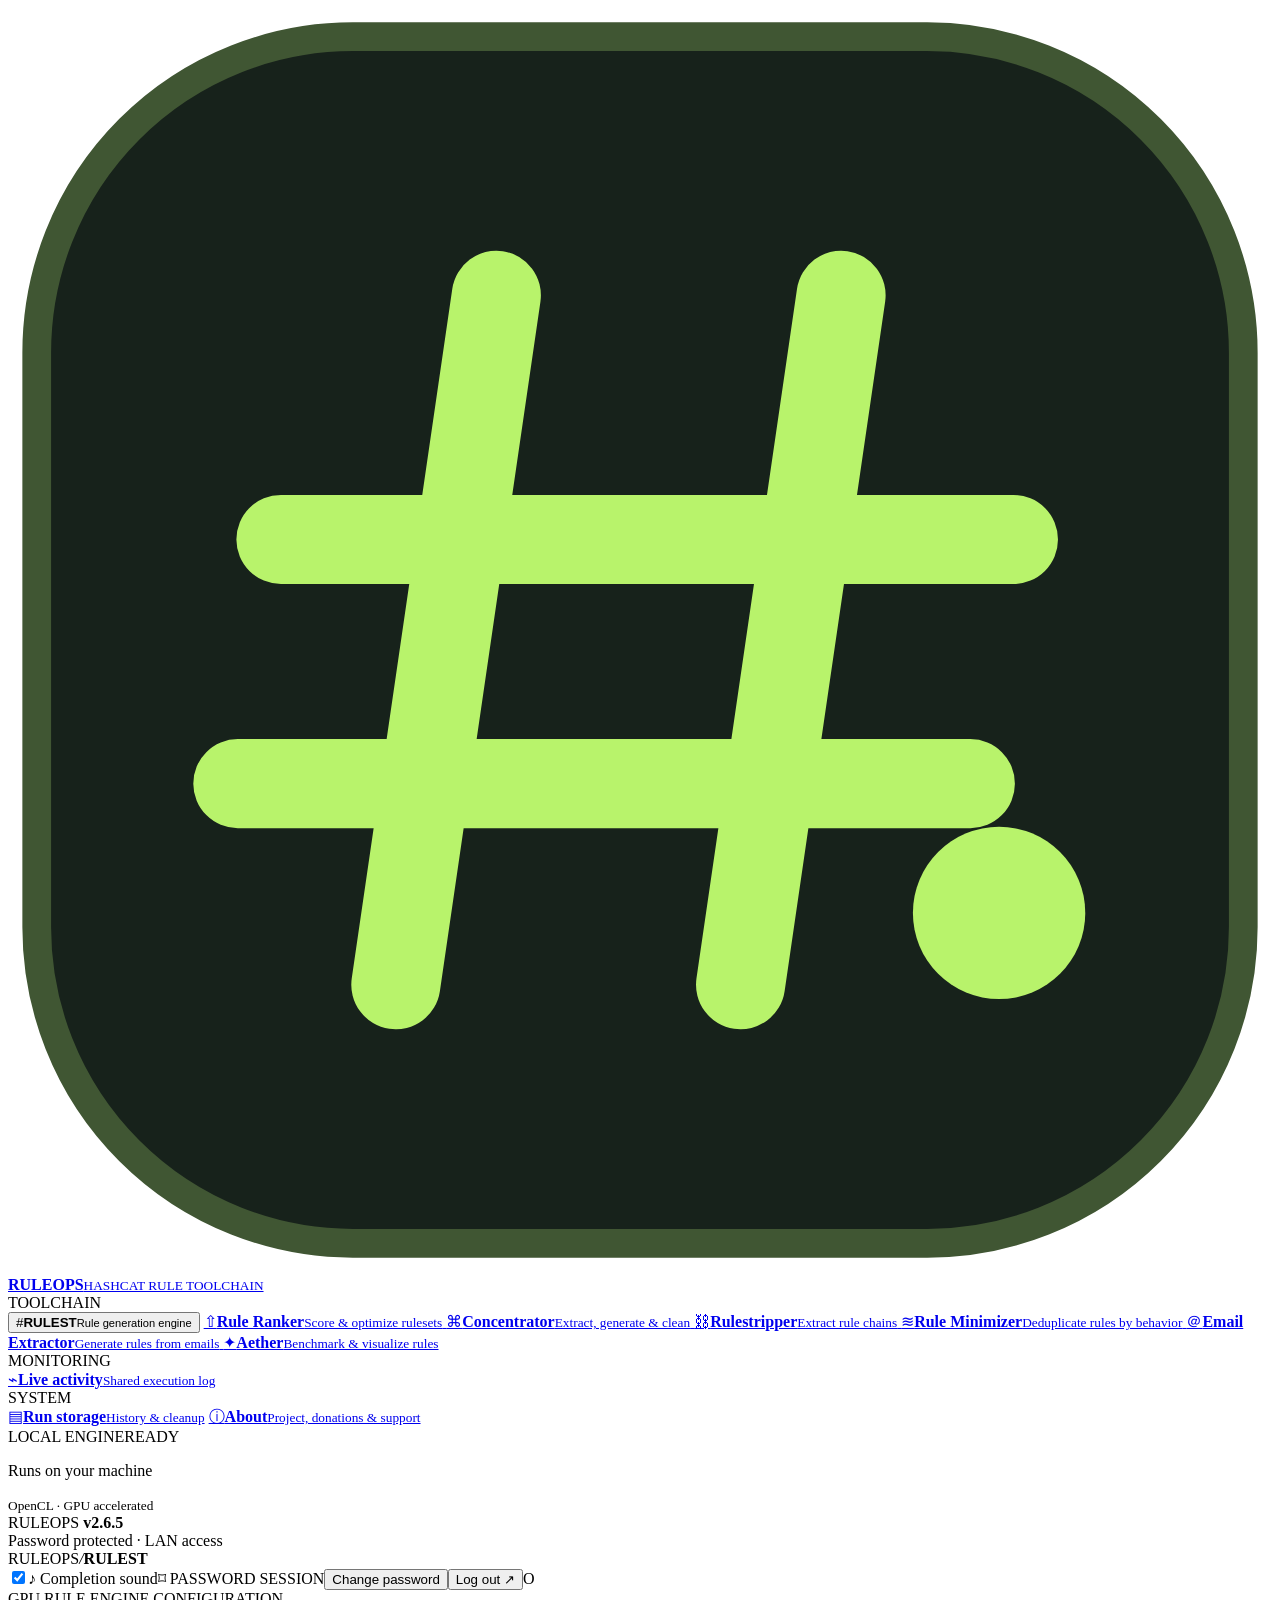
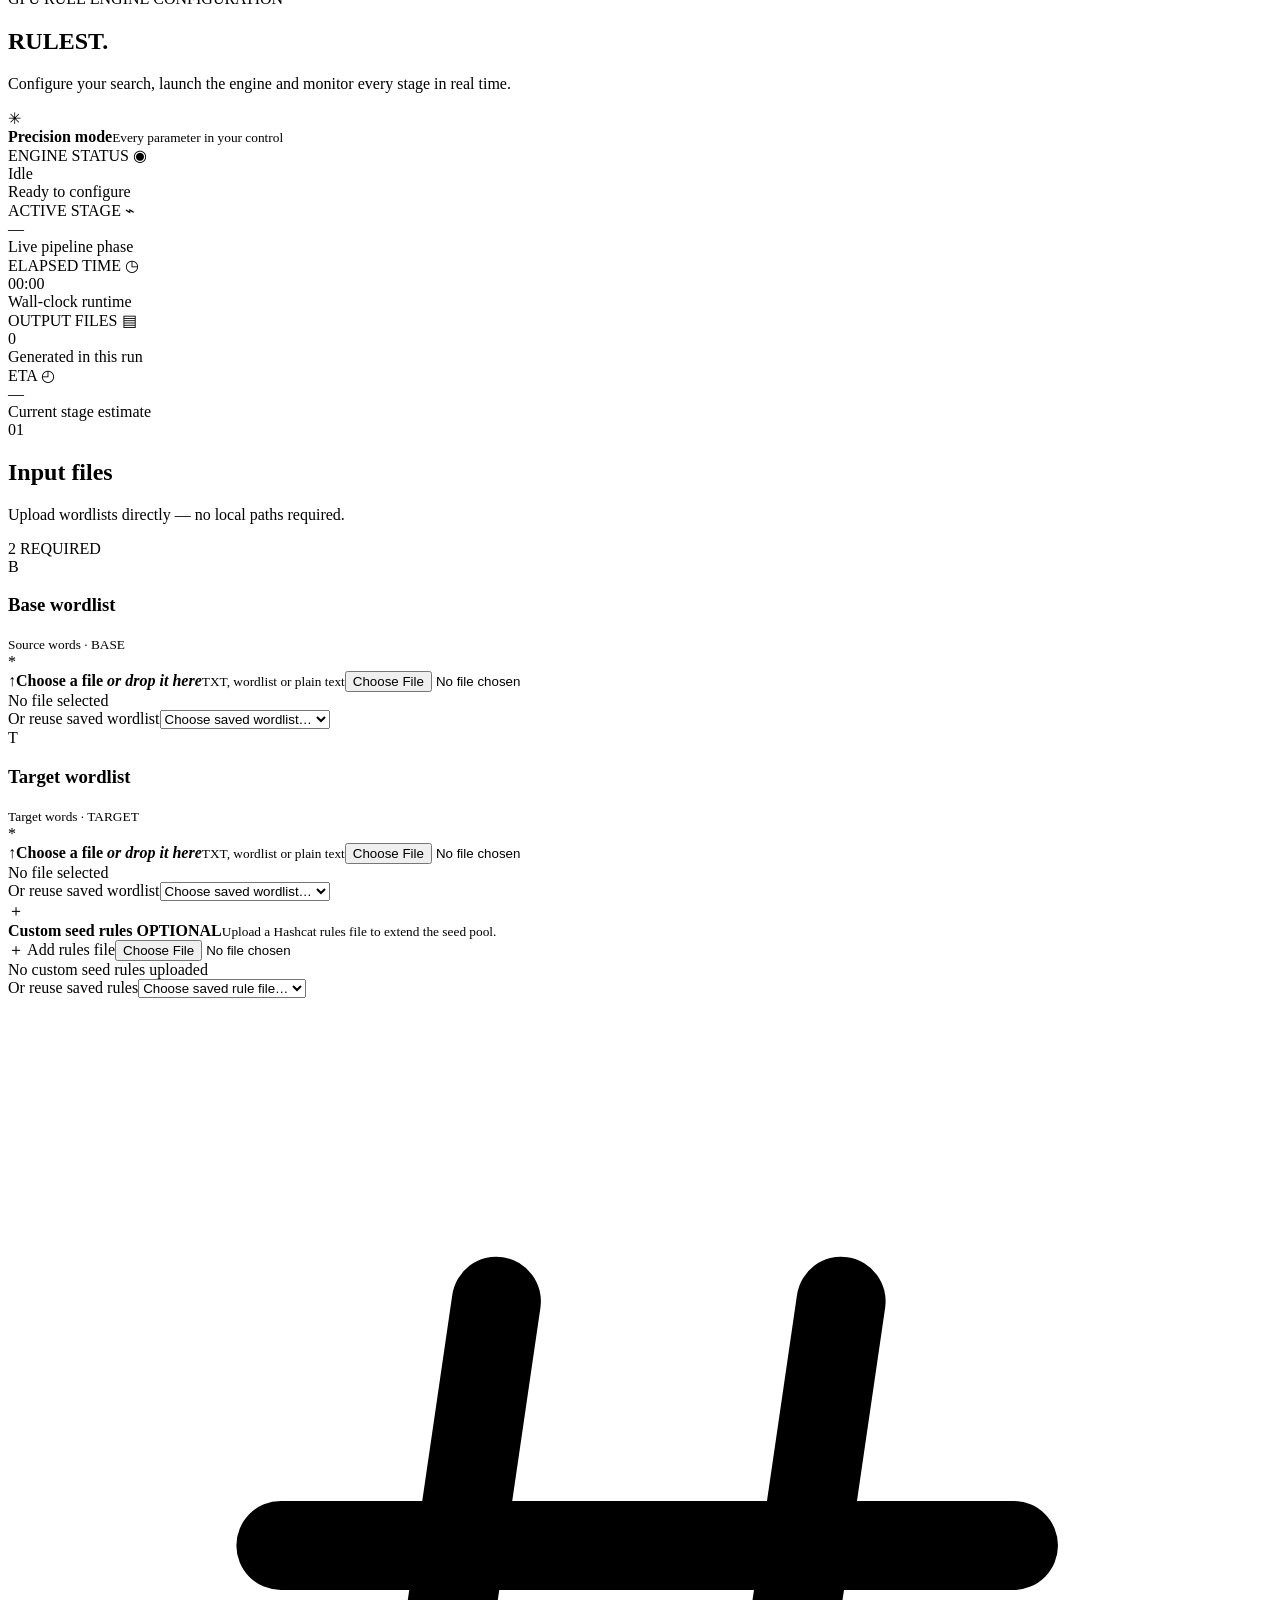
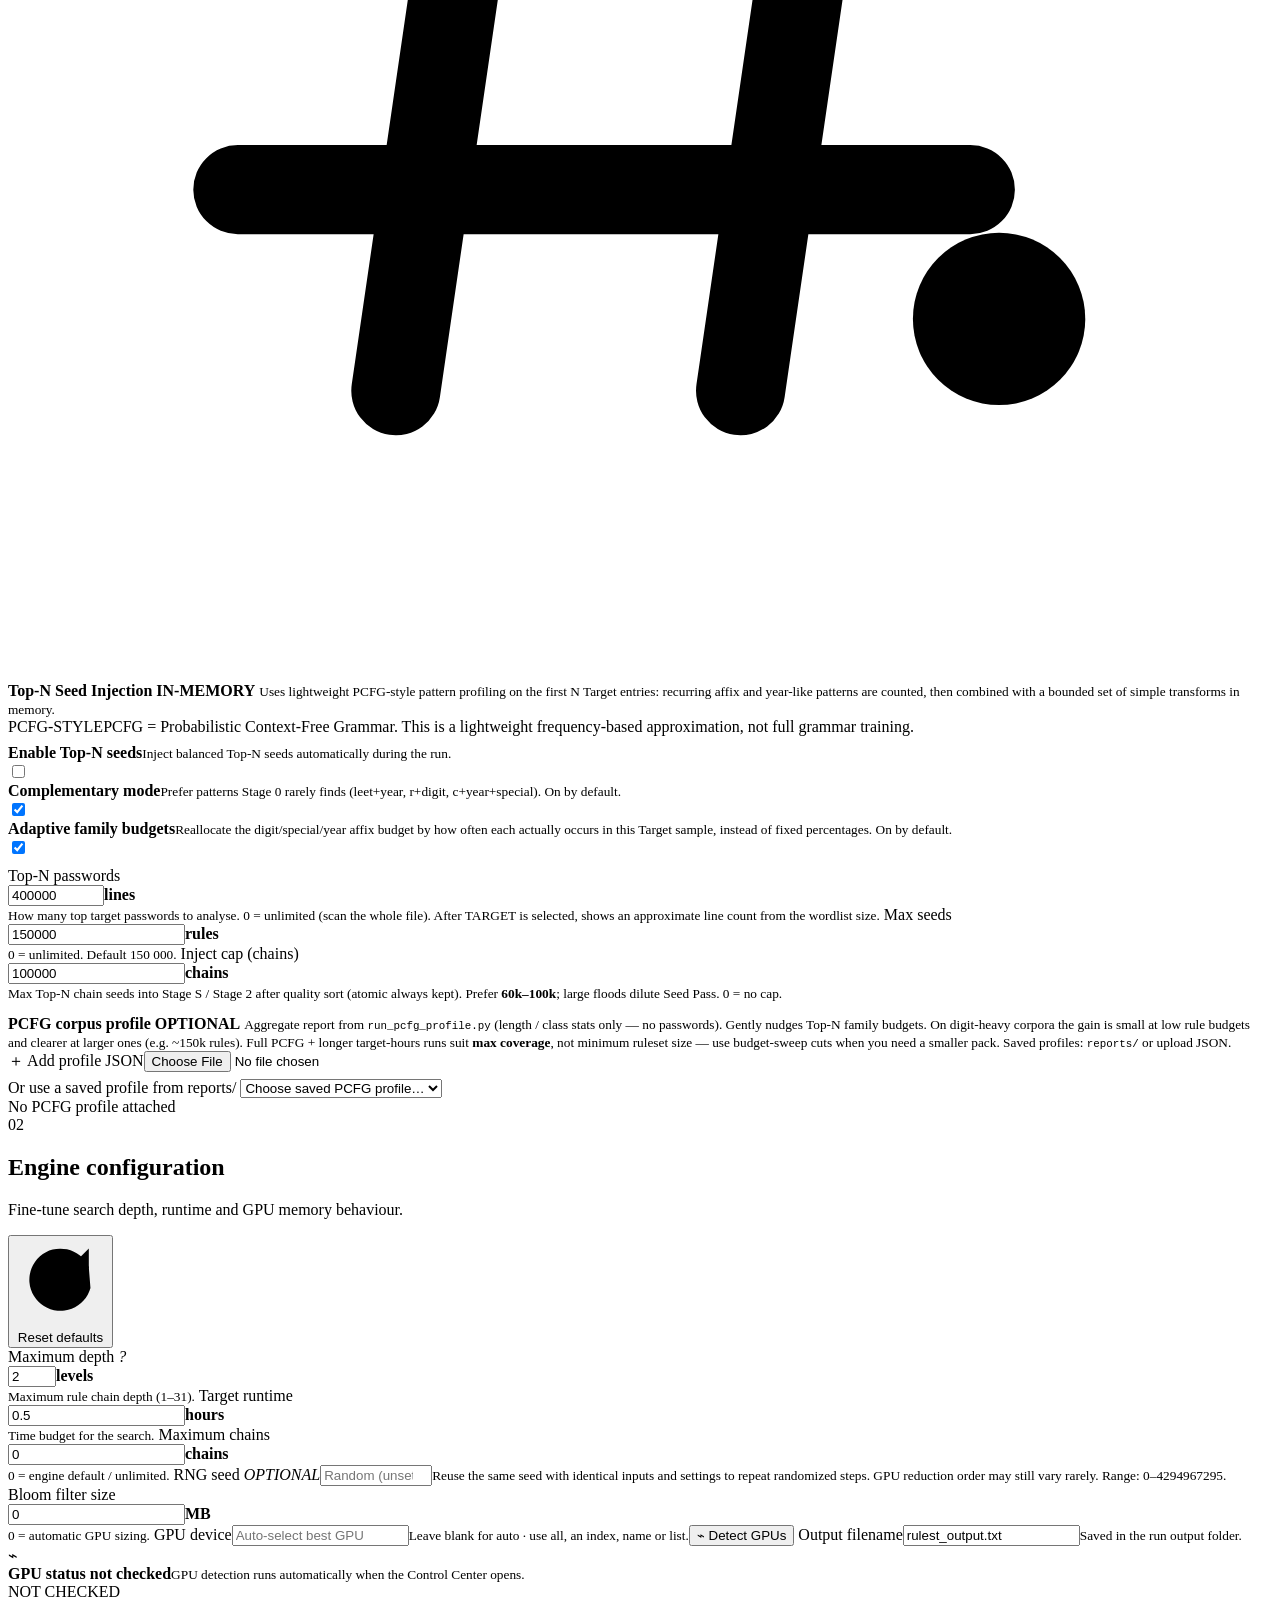
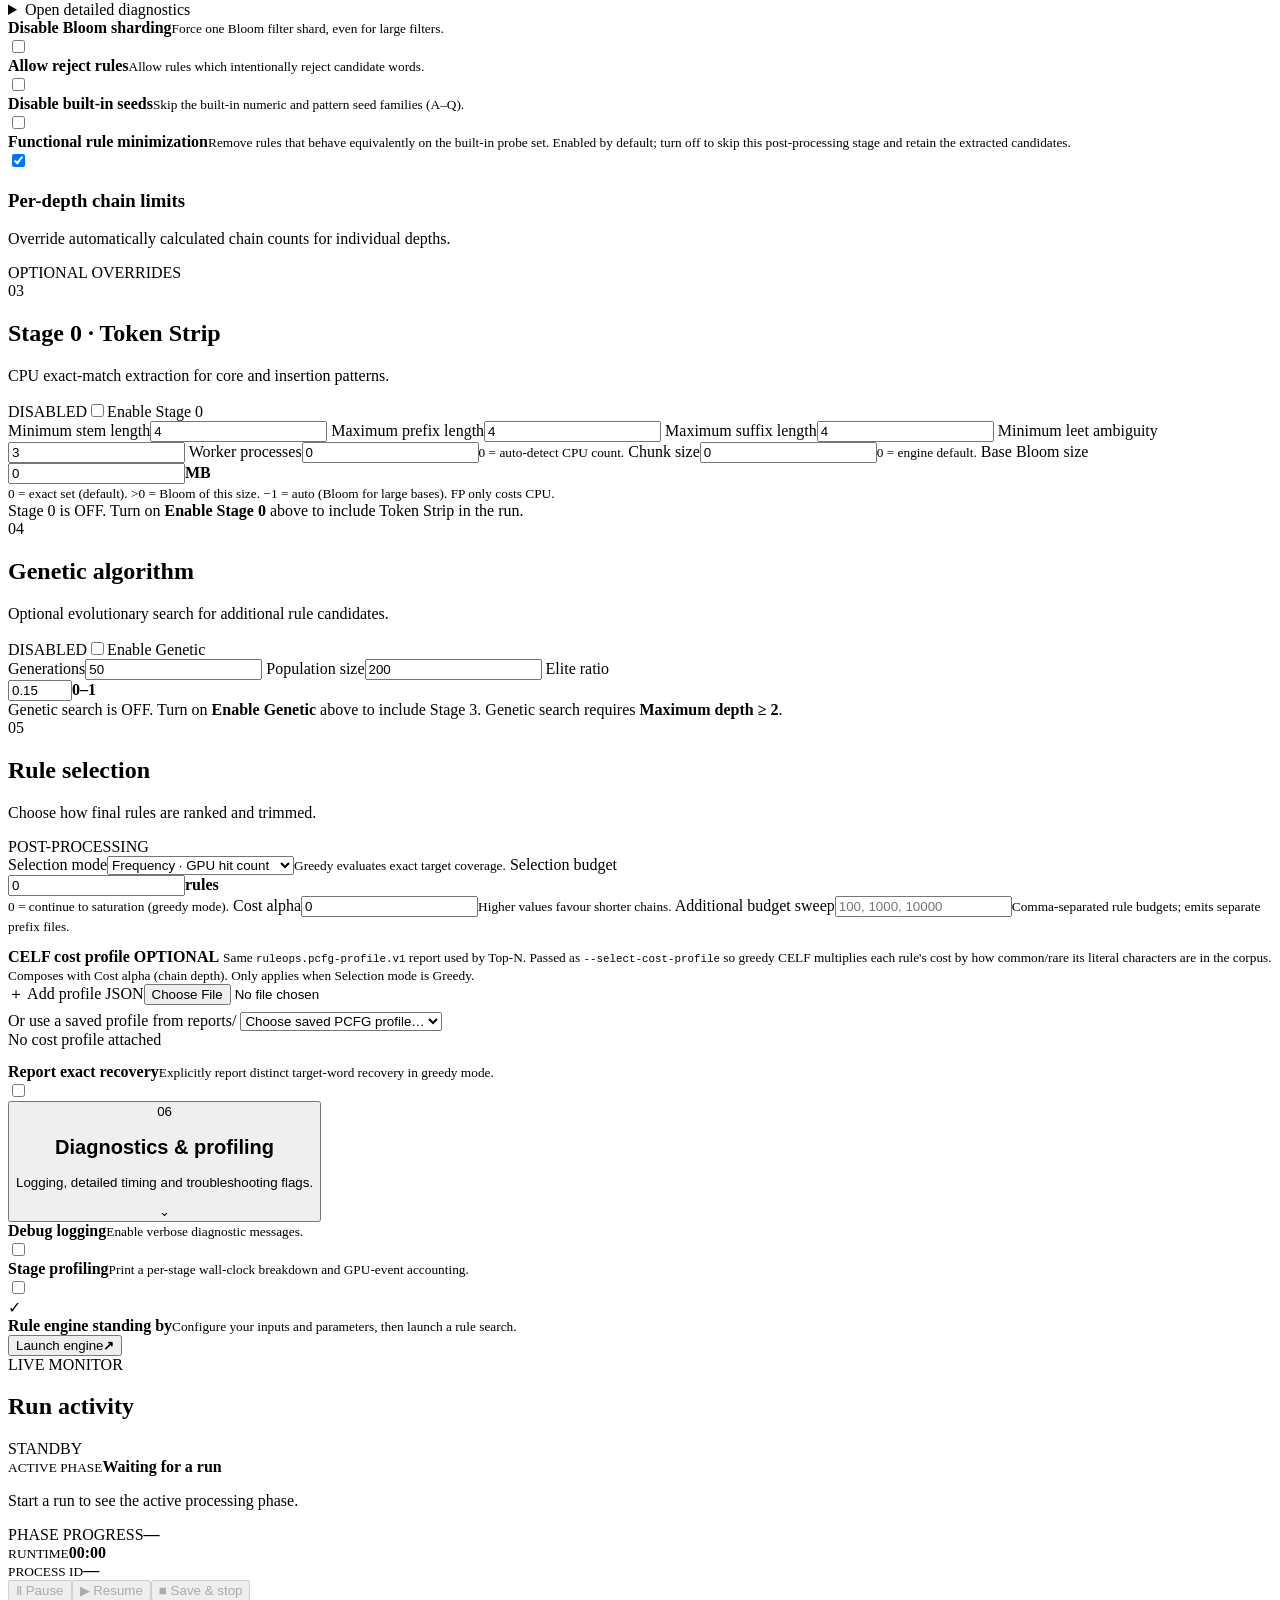
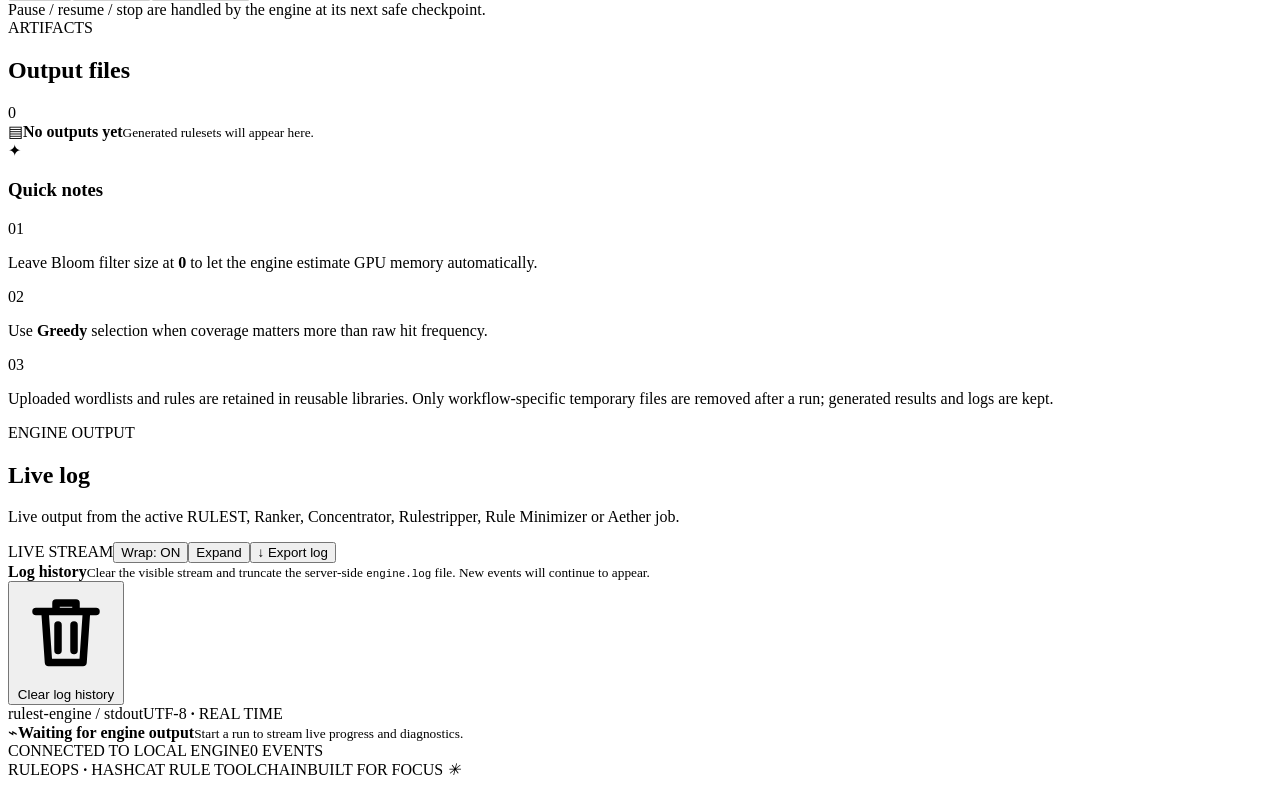
==== web/index.html @ 7b4c4270 "feat(storage): display filepaths in persistent run artifacts" ====
<!doctype html>
<html lang="en">
<head>
  <!-- Legacy marker: v=ruleops-2.4.6-security-hardening. -->
  <meta charset="utf-8">
  <meta name="viewport" content="width=device-width, initial-scale=1">
  <meta name="theme-color" content="#0c0e13">
  <title>RULEOPS — Hashcat Rule Toolchain</title>
  <link rel="icon" type="image/svg+xml" href="/favicon.svg?v=ruleops-brand-1">
  <link rel="stylesheet" href="/styles.css?v=2.6.5-aether-integration&ui-polish=20261116a&build=2.6.5-aether-integration&metrics=2.6.5&about-layout=20261115c&eta=20261115&run-clean=20261115a&library=20261115a&work-search=20261115a&dup-work=20261115b&about-brand=20261123a&storage-intel=20261115b&topn-pcfg-ui=20261120a&select-cost-profile=20261121a&unified-run-storage=20261124c">
</head>
<body>
  <div class="app-shell">
    <aside class="sidebar" aria-label="RULEOPS navigation">
      <a class="brand" href="#workspace" aria-label="RULEOPS home">
        <span class="brand-mark" aria-hidden="true">
          <svg viewBox="0 0 44 44" role="img" focusable="false">
            <rect x="1" y="1" width="42" height="42" rx="11" fill="#17221b" stroke="#405633" />
            <path d="M17 10 13.5 34 M29 10 25.5 34 M9.5 18.5H35 M8 27H33.5" fill="none" stroke="#b8f36b" stroke-width="3.1" stroke-linecap="round" />
            <circle cx="34.5" cy="31.5" r="3" fill="#b8f36b" />
          </svg>
        </span>
        <span class="brand-copy"><strong>RULEOPS</strong><small>HASHCAT RULE TOOLCHAIN</small></span>
      </a>
      <div class="side-label">TOOLCHAIN</div>
      <nav class="sidebar-nav" aria-label="Programs">
        <button class="nav-item active" id="nav-rulest" type="button" title="RULEST — rule generation engine">
          <span class="nav-icon">#</span><span class="nav-main-copy"><b>RULEST</b><small>Rule generation engine</small></span>
        </button>
        <a class="nav-item nav-program-link" href="#ranker" data-nav-tool="ranker" title="Rule Ranker — score and optimize rulesets">
          <span class="nav-icon">⇧</span><span class="nav-main-copy"><b>Rule Ranker</b><small>Score &amp; optimize rulesets</small></span>
        </a>
        <a class="nav-item nav-program-link" href="#concentrator" data-nav-tool="concentrator" title="Concentrator — extract, generate and clean rules">
          <span class="nav-icon">⌘</span><span class="nav-main-copy"><b>Concentrator</b><small>Extract, generate &amp; clean</small></span>
        </a>
        <a class="nav-item nav-program-link" href="#rulestripper" data-nav-tool="rulestripper" title="Rulestripper — extract Hashcat rule chains from BASE/TARGET">
          <span class="nav-icon">⛓</span><span class="nav-main-copy"><b>Rulestripper</b><small>Extract rule chains</small></span>
        </a>
        <a class="nav-item nav-program-link" href="#minimizer" data-nav-tool="minimizer" title="Rule Minimizer — remove functionally equivalent rules">
          <span class="nav-icon">≋</span><span class="nav-main-copy"><b>Rule Minimizer</b><small>Deduplicate rules by behavior</small></span>
        </a>
        <a class="nav-item nav-program-link" href="/email-rule-extractor.html" title="Email Rule Extractor — generate Hashcat rules from email patterns">
          <span class="nav-icon">＠</span><span class="nav-main-copy"><b>Email Extractor</b><small>Generate rules from emails</small></span>
        </a>
        <a class="nav-item nav-program-link" href="#aether" data-nav-tool="aether" title="Aether — GPU rule-performance benchmark &amp; dashboards">
          <span class="nav-icon">✦</span><span class="nav-main-copy"><b>Aether</b><small>Benchmark &amp; visualize rules</small></span>
        </a>
      </nav>
      <div class="sidebar-utility">
        <div class="side-label">MONITORING</div>
        <a class="nav-item nav-utility-link" href="#live-log" data-nav-section="live-log" title="Live activity and engine logs"><span class="nav-icon">⌁</span><span class="nav-main-copy"><b>Live activity</b><small>Shared execution log</small></span></a>
      </div>
      <div class="sidebar-utility system-utility">
        <div class="side-label">SYSTEM</div>
        <a class="nav-item nav-utility-link" href="#run-storage" data-nav-section="run-storage" title="Manage saved run directories"><span class="nav-icon">▤</span><span class="nav-main-copy"><b>Run storage</b><small>History &amp; cleanup</small></span></a>
        <a class="nav-item nav-utility-link" href="#about" data-nav-section="about" id="nav-about" title="About RULEOPS, donations and support"><span class="nav-icon">ⓘ</span><span class="nav-main-copy"><b>About</b><small>Project, donations &amp; support</small></span></a>
      </div>
      <div class="sidebar-bottom">
        <div class="gpu-card" id="local-engine-card" data-engine-state="ready" aria-label="Local engine status: ready">
          <div class="gpu-top"><span class="pulse-dot" aria-hidden="true"></span><span>LOCAL ENGINE</span><span class="gpu-tag" id="local-engine-status" role="status" aria-live="polite">READY</span></div>
          <p>Runs on your machine</p>
          <small>OpenCL · GPU accelerated</small>
        </div>
        <div class="side-foot"><span class="version-dot"></span> RULEOPS <b>v2.6.5</b><br><span>Password protected · LAN access</span></div>
      </div>
    </aside>

    <main class="main-content" id="top">
      <header class="topbar">
        <div class="breadcrumb"><span>RULEOPS</span><i>/</i><strong>RULEST</strong></div>
        <div class="topbar-right"><label class="completion-sound-control" title="Play a short sound when a task completes successfully"><input id="completion-sound" type="checkbox" checked><span>♪ Completion sound</span></label><span class="secure-label"><span class="lock-icon">⌑</span> PASSWORD SESSION</span><button id="change-password-button" class="account-button" type="button">Change password</button><button id="logout-button" class="account-button logout-button" type="button">Log out ↗</button><span class="avatar">O</span></div>
      </header>

      <div id="rulest-view">
      <section class="page-heading" id="workspace">
        <div><div class="eyebrow">GPU RULE ENGINE <span class="eyebrow-line"></span> CONFIGURATION</div><h1>RULEST<span class="title-period">.</span></h1><p>Configure your search, launch the engine and monitor every stage in real time.</p></div>
        <div class="heading-badge"><span class="badge-orbit">✳</span><div><b>Precision mode</b><small>Every parameter in your control</small></div></div>
      </section>

      <section class="metrics-grid tool-metrics-grid" aria-label="RULEST run metrics" data-tool-metrics="rulest">
        <article class="metric-card"><div class="metric-label">ENGINE STATUS <span class="metric-icon">◉</span></div><div class="metric-value" id="metric-status" data-metric="status">Idle</div><div class="metric-note"><span class="status-dot" data-metric-dot></span><span id="status-note" data-metric="note">Ready to configure</span></div></article>
        <article class="metric-card"><div class="metric-label">ACTIVE STAGE <span class="metric-icon">⌁</span></div><div class="metric-value metric-stage" id="metric-stage" data-metric="stage">—</div><div class="metric-note">Live pipeline phase</div></article>
        <article class="metric-card"><div class="metric-label">ELAPSED TIME <span class="metric-icon">◷</span></div><div class="metric-value" id="metric-elapsed" data-metric="elapsed">00:00</div><div class="metric-note">Wall-clock runtime</div></article>
        <article class="metric-card"><div class="metric-label">OUTPUT FILES <span class="metric-icon">▤</span></div><div class="metric-value" id="metric-outputs" data-metric="outputs">0</div><div class="metric-note">Generated in this run</div></article>
        <article class="metric-card metric-eta-card"><div class="metric-label">ETA <span class="metric-icon">◴</span></div><div class="metric-value metric-eta-value" data-metric="eta">—</div><div class="metric-note metric-eta-note" data-metric="eta-note">Current stage estimate</div></article>
      </section>

      <div class="content-grid">
        <div class="primary-column">
          <section class="panel input-panel">
            <div class="panel-heading"><div><span class="section-index">01</span><h2>Input files</h2><p>Upload wordlists directly — no local paths required.</p></div><span class="required-pill">2 REQUIRED</span></div>
            <div class="upload-grid">
              <div class="upload-card" data-upload="base">
                <div class="upload-head"><div class="file-icon base-icon">B</div><div><h3>Base wordlist</h3><small>Source words · BASE</small></div><span class="required-star">*</span></div>
                <label class="drop-zone" for="base-file"><span class="upload-cloud">↑</span><strong>Choose a file <em>or drop it here</em></strong><small>TXT, wordlist or plain text</small><input id="base-file" type="file"></label>
                <div class="file-state" id="base-state"><span class="file-state-dot"></span><span>No file selected</span></div>
                <div class="upload-progress"><span id="base-progress"></span></div>
                <div class="library-pick"><label for="library-base">Or reuse saved wordlist</label><select id="library-base" data-library-field="base"><option value="">Choose saved wordlist…</option></select></div>
              </div>
              <div class="upload-card" data-upload="target">
                <div class="upload-head"><div class="file-icon target-icon">T</div><div><h3>Target wordlist</h3><small>Target words · TARGET</small></div><span class="required-star">*</span></div>
                <label class="drop-zone" for="target-file"><span class="upload-cloud">↑</span><strong>Choose a file <em>or drop it here</em></strong><small>TXT, wordlist or plain text</small><input id="target-file" type="file"></label>
                <div class="file-state" id="target-state"><span class="file-state-dot"></span><span>No file selected</span></div>
                <div class="upload-progress"><span id="target-progress"></span></div>
                <div class="library-pick"><label for="library-target">Or reuse saved wordlist</label><select id="library-target" data-library-field="target"><option value="">Choose saved wordlist…</option></select></div>
              </div>
            </div>
            <div class="optional-upload-row">
              <div class="optional-copy"><span class="optional-icon">＋</span><div><b>Custom seed rules <span>OPTIONAL</span></b><small>Upload a Hashcat rules file to extend the seed pool.</small></div></div>
              <label class="secondary-upload" for="seed-file">＋ Add rules file<input id="seed-file" type="file"></label>
            </div>
            <div class="seed-file-state" id="seed-state">No custom seed rules uploaded</div>
            <div class="library-pick seed-library-pick"><label for="library-seed">Or reuse saved rules</label><select id="library-seed" data-library-field="seed"><option value="">Choose saved rule file…</option></select></div>

            <div class="topn-seed-panel" id="topn-seed-panel">
              <div class="optional-copy" style="margin-top:1rem">
                <span class="optional-icon topn-brand-icon" aria-hidden="true">
                  <svg viewBox="0 0 44 44" focusable="false">
                    <path d="M17 10 13.5 34 M29 10 25.5 34 M9.5 18.5H35 M8 27H33.5" fill="none" stroke="currentColor" stroke-width="3.1" stroke-linecap="round" />
                    <circle cx="34.5" cy="31.5" r="3" fill="currentColor" />
                  </svg>
                </span>
                <div>
                  <b>Top-N Seed Injection <span>IN-MEMORY</span></b>
                  <small>Uses lightweight PCFG-style pattern profiling on the first N Target entries: recurring affix and year-like patterns are counted, then combined with a bounded set of simple transforms in memory.</small>
                  <div class="topn-pcfg-note"><span>PCFG-STYLE</span><span>PCFG = Probabilistic Context-Free Grammar. This is a lightweight frequency-based approximation, not full grammar training.</span></div>
                </div>
              </div>
              <div class="toggle-row compact-toggle" style="margin-top:0.5rem">
                <div><b>Enable Top-N seeds</b><small>Inject balanced Top-N seeds automatically during the run.</small></div>
                <label class="switch"><input type="checkbox" id="topn_seeds"><span></span></label>
              </div>
              <div class="toggle-row compact-toggle">
                <div><b>Complementary mode</b><small>Prefer patterns Stage 0 rarely finds (leet+year, r+digit, c+year+special). On by default.</small></div>
                <label class="switch"><input type="checkbox" id="topn_complementary" checked><span></span></label>
              </div>
              <div class="toggle-row compact-toggle">
                <div><b>Adaptive family budgets</b><small>Reallocate the digit/special/year affix budget by how often each actually occurs in this Target sample, instead of fixed percentages. On by default.</small></div>
                <label class="switch"><input type="checkbox" id="topn_adaptive" checked><span></span></label>
              </div>
              <div class="form-grid two-col" style="margin-top:0.6rem">
                <label class="field">
                  <span>Top-N passwords</span>
                  <div class="input-suffix"><input type="number" min="0" max="20000000" step="10000" value="400000" id="topn_n"><b>lines</b></div>
                  <small id="topn_n_hint">How many top target passwords to analyse. 0 = unlimited (scan the whole file). After TARGET is selected, shows an approximate line count from the wordlist size.</small>
                </label>
                <label class="field">
                  <span>Max seeds</span>
                  <div class="input-suffix"><input type="number" min="0" step="1000" value="150000" id="topn_max_seeds"><b>rules</b></div>
                  <small>0 = unlimited. Default 150 000.</small>
                </label>
                <label class="field">
                  <span>Inject cap (chains)</span>
                  <div class="input-suffix"><input type="number" min="0" step="5000" value="100000" id="topn_inject_cap"><b>chains</b></div>
                  <small>Max Top-N chain seeds into Stage S / Stage 2 after quality sort (atomic always kept). Prefer <b>60k–100k</b>; large floods dilute Seed Pass. 0 = no cap.</small>
                </label>
              </div>
              <div class="optional-copy" style="margin-top:0.8rem">
                <div>
                  <b>PCFG corpus profile <span>OPTIONAL</span></b>
                  <small>Aggregate report from <code>run_pcfg_profile.py</code> (length / class stats only — no passwords). Gently nudges Top-N family budgets. On digit-heavy corpora the gain is small at low rule budgets and clearer at larger ones (e.g. ~150k rules). Full PCFG + longer target-hours runs suit <b>max coverage</b>, not minimum ruleset size — use budget-sweep cuts when you need a smaller pack. Saved profiles: <code>reports/</code> or upload JSON.</small>
                </div>
                <label class="secondary-upload" for="topn-pcfg-profile-file">＋ Add profile JSON<input id="topn-pcfg-profile-file" type="file" accept=".json,application/json"></label>
              </div>
              <div class="library-pick" style="margin-top:0.45rem">
                <label for="topn-pcfg-profile-select">Or use a saved profile from reports/</label>
                <select id="topn-pcfg-profile-select">
                  <option value="">Choose saved PCFG profile…</option>
                </select>
              </div>
              <div class="seed-file-state" id="topn-pcfg-profile-state">No PCFG profile attached</div>
            </div>
          </section>

          <section class="panel" id="tuning">
            <div class="panel-heading reset-defaults-heading"><div><span class="section-index">02</span><h2>Engine configuration</h2><p>Fine-tune search depth, runtime and GPU memory behaviour.</p></div><button class="reset-defaults-button" id="reset-defaults" type="button">
              <svg viewBox="0 0 16 16" aria-hidden="true" focusable="false"><path d="M13.1 5.2A5.6 5.6 0 1 0 13.4 9"/><path d="M13.1 1.9v3.6H9.5"/></svg>
              <span>Reset defaults</span>
            </button></div>
            <div class="form-grid three-col">
              <label class="field"><span>Maximum depth <i>?</i></span><div class="input-suffix"><input type="number" min="1" max="31" value="2" id="max_depth"><b>levels</b></div><small>Maximum rule chain depth (1–31).</small></label>
              <label class="field"><span>Target runtime</span><div class="input-suffix"><input type="number" min="0.01" step="0.05" value="0.5" id="target_hours"><b>hours</b></div><small>Time budget for the search.</small></label>
              <label class="field"><span>Maximum chains</span><div class="input-suffix"><input type="number" min="0" step="1" value="0" id="max_chains"><b>chains</b></div><small>0 = engine default / unlimited.</small></label>
              <label class="field"><span>RNG seed <em>OPTIONAL</em></span><input type="number" min="0" max="4294967295" step="1" inputmode="numeric" placeholder="Random (unset)" id="rng_seed"><small>Reuse the same seed with identical inputs and settings to repeat randomized steps. GPU reduction order may still vary rarely. Range: 0–4294967295.</small></label>
              <label class="field"><span>Bloom filter size</span><div class="input-suffix"><input type="number" min="0" step="1" value="0" id="bloom_mb"><b>MB</b></div><small>0 = automatic GPU sizing.</small></label>
              <label class="field"><span>GPU device</span><input type="text" id="device" list="device-options" placeholder="Auto-select best GPU"><datalist id="device-options"><option value="all">All detected GPUs</option></datalist><small>Leave blank for auto · use all, an index, name or list.</small><button class="inline-detect" id="detect-devices" type="button">⌁ Detect GPUs</button></label>
              <label class="field"><span>Output filename</span><input type="text" id="output_name" value="rulest_output.txt"><small>Saved in the run output folder.</small></label>
            </div>
            <section class="gpu-diagnostic" id="gpu-diagnostic" data-state="unknown" aria-live="polite">
              <div class="gpu-diagnostic-head">
                <span class="gpu-diagnostic-icon" id="gpu-diagnostic-icon">⌁</span>
                <div class="gpu-diagnostic-copy"><b id="gpu-diagnostic-summary">GPU status not checked</b><small id="gpu-diagnostic-action">GPU detection runs automatically when the Control Center opens.</small></div>
                <span class="gpu-count-badge" id="gpu-count-badge">NOT CHECKED</span>
              </div>
              <details class="gpu-diagnostic-details" id="gpu-diagnostic-details">
                <summary>Open detailed diagnostics</summary>
                <pre id="gpu-diagnostic-report">No diagnostic report yet.</pre>
                <button class="small-ghost" id="copy-gpu-report" type="button">Copy diagnostic report</button>
              </details>
            </section>
            <div class="toggle-row compact-toggle"><div><b>Disable Bloom sharding</b><small>Force one Bloom filter shard, even for large filters.</small></div><label class="switch"><input type="checkbox" id="bloom_no_shard"><span></span></label></div>
            <div class="toggle-row compact-toggle"><div><b>Allow reject rules</b><small>Allow rules which intentionally reject candidate words.</small></div><label class="switch"><input type="checkbox" id="allow_reject_rules"><span></span></label></div>
            <div class="toggle-row compact-toggle"><div><b>Disable built-in seeds</b><small>Skip the built-in numeric and pattern seed families (A–Q).</small></div><label class="switch"><input type="checkbox" id="no_builtin_seeds"><span></span></label></div>
            <div class="toggle-row compact-toggle"><div><b>Functional rule minimization</b><small>Remove rules that behave equivalently on the built-in probe set. Enabled by default; turn off to skip this post-processing stage and retain the extracted candidates.</small></div><label class="switch"><input type="checkbox" id="minimize_rules" checked><span></span></label></div>
            <div class="subsection depth-overrides"><div class="subsection-title"><div><h3>Per-depth chain limits</h3><p>Override automatically calculated chain counts for individual depths.</p></div><span class="subtle-tag">OPTIONAL OVERRIDES</span></div><div class="depth-grid" id="depth-grid"></div></div>
          </section>

          <section class="panel stage-panel" id="token-stage-panel">
            <div class="panel-heading"><div><span class="section-index">03</span><h2>Stage 0 · Token Strip</h2><p>CPU exact-match extraction for core and insertion patterns.</p></div><div class="stage-enable-control"><span class="stage-state-pill" id="token-state" data-enabled="false">DISABLED</span><label class="stage-enable-toggle"><input type="checkbox" id="token_strip" aria-label="Enable Stage 0 Token Strip"><span class="stage-toggle-track" aria-hidden="true"></span><span class="stage-toggle-caption">Enable Stage 0</span></label></div></div>
            <div class="stage-options" id="token-options">
              <label class="field"><span>Minimum stem length</span><input type="number" min="1" value="4" id="token_strip_min_stem"></label>
              <label class="field"><span>Maximum prefix length</span><input type="number" min="0" value="4" id="token_strip_max_prefix"></label>
              <label class="field"><span>Maximum suffix length</span><input type="number" min="0" value="4" id="token_strip_max_suffix"></label>
              <label class="field"><span>Minimum leet ambiguity</span><input type="number" min="0" value="3" id="token_strip_min_leet_amb"></label>
              <label class="field"><span>Worker processes</span><input type="number" min="0" value="0" id="token_strip_workers"><small>0 = auto-detect CPU count.</small></label>
              <label class="field"><span>Chunk size</span><input type="number" min="0" value="0" id="token_strip_chunk_size"><small>0 = engine default.</small></label>
              <label class="field"><span>Base Bloom size</span><div class="input-suffix"><input type="number" step="1" value="0" id="token_strip_bloom_mb"><b>MB</b></div><small>0 = exact set (default). &gt;0 = Bloom of this size. −1 = auto (Bloom for large bases). FP only costs CPU.</small></label>
            </div>
            <div class="stage-disabled-note" id="token-note">Stage 0 is OFF. Turn on <b>Enable Stage 0</b> above to include Token Strip in the run.</div>
          </section>

          <section class="panel stage-panel" id="genetic-stage-panel">
            <div class="panel-heading"><div><span class="section-index">04</span><h2>Genetic algorithm</h2><p>Optional evolutionary search for additional rule candidates.</p></div><div class="stage-enable-control"><span class="stage-state-pill" id="genetic-state" data-enabled="false">DISABLED</span><label class="stage-enable-toggle"><input type="checkbox" id="genetic" aria-label="Enable Genetic Algorithm"><span class="stage-toggle-track" aria-hidden="true"></span><span class="stage-toggle-caption">Enable Genetic</span></label></div></div>
            <div class="stage-options three-col" id="genetic-options">
              <label class="field"><span>Generations</span><input type="number" min="1" value="50" id="genetic_generations"></label>
              <label class="field"><span>Population size</span><input type="number" min="1" value="200" id="genetic_pop"></label>
              <label class="field"><span>Elite ratio</span><div class="input-suffix"><input type="number" min="0.01" max="0.99" step="0.01" value="0.15" id="genetic_elite"><b>0–1</b></div></label>
            </div>
            <div class="stage-disabled-note" id="genetic-note">Genetic search is OFF. Turn on <b>Enable Genetic</b> above to include Stage 3. Genetic search requires <b>Maximum depth ≥ 2</b>.</div>
          </section>

          <section class="panel">
            <div class="panel-heading"><div><span class="section-index">05</span><h2>Rule selection</h2><p>Choose how final rules are ranked and trimmed.</p></div><span class="subtle-tag">POST-PROCESSING</span></div>
            <div class="form-grid three-col">
              <label class="field"><span>Selection mode</span><select id="select_mode"><option value="frequency">Frequency · GPU hit count</option><option value="greedy">Greedy · Marginal coverage</option></select><small>Greedy evaluates exact target coverage.</small></label>
              <label class="field"><span>Selection budget</span><div class="input-suffix"><input type="number" min="0" value="0" id="select_budget"><b>rules</b></div><small>0 = continue to saturation (greedy mode).</small></label>
              <label class="field"><span>Cost alpha</span><input type="number" min="0" step="0.1" value="0" id="select_cost_alpha"><small>Higher values favour shorter chains.</small></label>
              <label class="field field-wide"><span>Additional budget sweep</span><input type="text" id="select_budgets" placeholder="100, 1000, 10000"><small>Comma-separated rule budgets; emits separate prefix files.</small></label>
            </div>
            <div class="optional-copy" style="margin-top:0.85rem">
              <div>
                <b>CELF cost profile <span>OPTIONAL</span></b>
                <small>Same <code>ruleops.pcfg-profile.v1</code> report used by Top-N. Passed as <code>--select-cost-profile</code> so greedy CELF multiplies each rule's cost by how common/rare its literal characters are in the corpus. Composes with Cost alpha (chain depth). Only applies when Selection mode is Greedy.</small>
              </div>
              <label class="secondary-upload" for="select-cost-profile-file">＋ Add profile JSON<input id="select-cost-profile-file" type="file" accept=".json,application/json"></label>
            </div>
            <div class="library-pick" style="margin-top:0.45rem">
              <label for="select-cost-profile-select">Or use a saved profile from reports/</label>
              <select id="select-cost-profile-select">
                <option value="">Choose saved PCFG profile…</option>
              </select>
            </div>
            <div class="seed-file-state" id="select-cost-profile-state">No cost profile attached</div>
            <div class="toggle-row compact-toggle" style="margin-top:0.85rem"><div><b>Report exact recovery</b><small>Explicitly report distinct target-word recovery in greedy mode.</small></div><label class="switch"><input type="checkbox" id="exact_recovery"><span></span></label></div>
          </section>

          <section class="panel advanced-panel">
            <button class="advanced-trigger" id="advanced-trigger" type="button" aria-expanded="false"><div><span class="section-index">06</span><div><h2>Diagnostics & profiling</h2><p>Logging, detailed timing and troubleshooting flags.</p></div></div><span class="chevron">⌄</span></button>
            <div class="advanced-content" id="advanced-content">
              <div class="toggle-row"><div><b>Debug logging</b><small>Enable verbose diagnostic messages.</small></div><label class="switch"><input type="checkbox" id="debug"><span></span></label></div>
              <div class="toggle-row"><div><b>Stage profiling</b><small>Print a per-stage wall-clock breakdown and GPU-event accounting.</small></div><label class="switch"><input type="checkbox" id="profile"><span></span></label></div>
            </div>
          </section>

          <div class="launch-bar"><div><span class="launch-check">✓</span><div><b>Rule engine standing by</b><small>Configure your inputs and parameters, then launch a rule search.</small></div></div><button id="start-run" class="primary-button" type="button"><span>Launch engine</span><b>↗</b></button></div>
        </div>

        <aside class="secondary-column">
          <section class="panel run-panel" id="activity">
            <div class="panel-heading"><div class="panel-heading-copy"><span class="side-panel-kicker">LIVE MONITOR</span><h2>Run activity</h2></div><span class="live-pill" id="live-pill"><span></span> STANDBY</span></div>
            <div class="monitor-status-main"><small>ACTIVE PHASE</small><b id="current-stage">Waiting for a run</b><p id="current-stage-detail">Start a run to see the active processing phase.</p></div>
            <div class="progress-head"><span>PHASE PROGRESS</span><b id="progress-label">—</b></div>
            <div class="progress-track"><span id="phase-progress"></span></div>
            <div class="monitor-details"><div><small>RUNTIME</small><b id="monitor-runtime">00:00</b></div><div><small>PROCESS ID</small><b id="monitor-pid">—</b></div></div>
            <div class="control-buttons"><button id="pause-run" type="button" disabled>Ⅱ <span>Pause</span></button><button id="resume-run" type="button" disabled>▶ <span>Resume</span></button><button id="stop-run" type="button" disabled>■ <span>Save & stop</span></button></div>
            <div class="control-hint">Pause / resume / stop are handled by the engine at its next safe checkpoint.</div>
          </section>

          <section class="panel outputs-panel">
            <div class="panel-heading"><div class="panel-heading-copy"><span class="side-panel-kicker">ARTIFACTS</span><h2>Output files</h2></div><span class="output-count" id="output-count">0</span></div>
            <div id="output-list" class="output-list"><div class="empty-output"><span>▤</span><b>No outputs yet</b><small>Generated rulesets will appear here.</small></div></div>
          </section>

          <section class="panel notes-panel">
            <div class="notes-icon">✦</div><h3>Quick notes</h3>
            <div class="note-row"><span>01</span><p>Leave Bloom filter size at <b>0</b> to let the engine estimate GPU memory automatically.</p></div>
            <div class="note-row"><span>02</span><p>Use <b>Greedy</b> selection when coverage matters more than raw hit frequency.</p></div>
            <div class="note-row"><span>03</span><p>Uploaded wordlists and rules are retained in reusable libraries. Only workflow-specific temporary files are removed after a run; generated results and logs are kept.</p></div>
          </section>
        </aside>
      </div>

      </div><!-- /rulest-view -->

      <div id="ranker-view" hidden>
        <section class="page-heading" id="ranker">
          <div><div class="eyebrow">HASHCAT RULESET OPTIMIZER <span class="eyebrow-line"></span> WORKBENCH</div><h1>Rule Ranker<span class="title-period">.</span></h1><p>Score candidate rules, optimize an existing ruleset with CELF, or analyze ranking CSV files.</p></div>
          <div class="heading-badge"><span class="badge-orbit">⇧</span><div><b>Three workflows</b><small>Ranking · Optimization · Analysis</small></div></div>
        </section>
        <section class="metrics-grid tool-metrics-grid" aria-label="Rule Ranker run metrics" data-tool-metrics="ranker">
          <article class="metric-card"><div class="metric-label">ENGINE STATUS <span class="metric-icon">◉</span></div><div class="metric-value" data-metric="status">Idle</div><div class="metric-note"><span class="status-dot" data-metric-dot></span><span data-metric="note">Ready to configure</span></div></article>
          <article class="metric-card"><div class="metric-label">ACTIVE STAGE <span class="metric-icon">⌁</span></div><div class="metric-value metric-stage" data-metric="stage">Waiting for a Ranker job</div><div class="metric-note">Live pipeline phase</div></article>
          <article class="metric-card"><div class="metric-label">ELAPSED TIME <span class="metric-icon">◷</span></div><div class="metric-value" data-metric="elapsed">00:00</div><div class="metric-note">Wall-clock runtime</div></article>
          <article class="metric-card"><div class="metric-label">OUTPUT FILES <span class="metric-icon">▤</span></div><div class="metric-value" data-metric="outputs">0</div><div class="metric-note">Generated in this run</div></article>
        <article class="metric-card metric-eta-card"><div class="metric-label">ETA <span class="metric-icon">◴</span></div><div class="metric-value metric-eta-value" data-metric="eta">—</div><div class="metric-note metric-eta-note" data-metric="eta-note">Current stage estimate</div></article>
        </section>


        <section class="rank-mode-block rank-mode-block-prominent" id="ranker-engine-mode-card" aria-labelledby="rank-mode-heading">
          <div class="rank-mode-header">
            <div><span class="rank-mode-kicker">RANKING ENGINE</span><h2 id="rank-mode-heading">Choose ranking mode</h2><p>Select the original exhaustive Legacy engine or the newer Adaptive MAB screening strategy.</p></div>
            <span class="rank-mode-current" id="rank-mode-current" aria-live="polite">ACTIVE · ADAPTIVE MAB</span>
          </div>
          <div class="rank-mode-switch" id="rank-mode-switch" role="group" aria-label="Ranking method">
            <button class="rank-mode-tab active" type="button" data-rank-mode="mab" aria-pressed="true"><span class="mode-indicator"></span><span class="rank-mode-copy"><b>Adaptive MAB</b><small>Multi-pass screening · configurable exploration and trials</small></span><span class="mode-state">ACTIVE</span></button>
            <button class="rank-mode-tab" type="button" data-rank-mode="legacy" aria-pressed="false"><span class="mode-indicator"></span><span class="rank-mode-copy"><b>Legacy exhaustive</b><small>Original full ranking · no MAB candidate elimination</small></span><span class="mode-state">SELECT</span></button>
          </div>
          <div class="rank-mode-footnote" id="rank-mode-description">Adaptive MAB screens candidates over multiple passes before final evaluation. MAB tuning controls are enabled below.</div>
        </section>

        <section class="panel ranker-input-panel">
          <div class="panel-heading"><div><span class="section-index">01</span><h2>Shared input data</h2><p>Wordlist and cracked-password list used by GPU ranking and ruleset optimization.</p></div><span class="required-pill">WORKFLOW DEPENDENT</span></div>
          <div class="upload-grid two-col">
            <div class="upload-card" data-upload="ranker_wordlist">
              <div class="upload-head"><div class="file-icon base-icon">W</div><div><h3>Base wordlist</h3><small>Source words · WORDLIST</small></div></div>
              <label class="drop-zone" for="ranker_wordlist-file"><span class="upload-cloud">↑</span><strong>Choose a file <em>or drop it here</em></strong><small>TXT or plain text</small><input id="ranker_wordlist-file" type="file" accept=".txt,.lst,.dict,text/plain"></label>
              <div class="file-state" id="ranker_wordlist-state"><span class="file-state-dot"></span><span>No file selected</span></div><div class="upload-progress"><span id="ranker_wordlist-progress"></span></div>
                <div class="library-pick"><label for="library-ranker_wordlist">Or reuse saved wordlist</label><select id="library-ranker_wordlist" data-library-field="ranker_wordlist"><option value="">Choose saved wordlist…</option></select></div>
            </div>
            <div class="upload-card" data-upload="ranker_cracked">
              <div class="upload-head"><div class="file-icon target-icon">C</div><div><h3>Cracked-password list</h3><small>Coverage universe · CRACKED</small></div></div>
              <label class="drop-zone" for="ranker_cracked-file"><span class="upload-cloud">↑</span><strong>Choose a file <em>or drop it here</em></strong><small>TXT or plain text</small><input id="ranker_cracked-file" type="file" accept=".txt,.lst,text/plain"></label>
              <div class="file-state" id="ranker_cracked-state"><span class="file-state-dot"></span><span>No file selected</span></div><div class="upload-progress"><span id="ranker_cracked-progress"></span></div>
                <div class="library-pick"><label for="library-ranker_cracked">Or reuse saved wordlist</label><select id="library-ranker_cracked" data-library-field="ranker_cracked"><option value="">Choose saved wordlist…</option></select></div>
            </div>
          </div>
          <div class="ranker-input-note">Uploaded wordlists and rules are saved in separate server folders and can be reused from the menus above. Workflow-specific CSV uploads remain temporary.</div>
        </section>

        <div class="ranker-layout">
          <div class="ranker-main-column">
            <div class="ranker-workflow-tabs" id="ranker-workflow-tabs" role="tablist" aria-label="Rule Ranker workflows">
              <button class="ranker-workflow-tab active" type="button" data-workflow="rank" role="tab" aria-selected="true"><b>01</b><span><strong>Rank rules</strong><small>GPU · MAB scoring</small></span></button>
              <button class="ranker-workflow-tab" type="button" data-workflow="optimize" role="tab" aria-selected="false"><b>02</b><span><strong>Optimize ruleset</strong><small>GPU · CELF coverage</small></span></button>
              <button class="ranker-workflow-tab" type="button" data-workflow="analyze" role="tab" aria-selected="false"><b>03</b><span><strong>Analyze CSV</strong><small>CPU · Clean & summarize</small></span></button>
            </div>

            <section class="panel ranker-workflow-panel active" id="ranker-rank-panel" data-workflow-panel="rank">
              <div class="panel-heading"><div><span class="section-index">02A</span><h2>GPU rule ranking</h2><p>Measure candidate-rule effectiveness against the uploaded wordlist and cracked set.</p></div><span class="subtle-tag">RANKER V6</span></div>
              <div class="upload-card ranker-source-upload" data-upload="ranker_rules">
                <div class="upload-head"><div class="file-icon rules-icon">R</div><div><h3>Candidate ruleset</h3><small>Hashcat-compatible rules · RULES</small></div><span class="required-star">*</span></div>
                <label class="drop-zone" for="ranker_rules-file"><span class="upload-cloud">↑</span><strong>Choose a .rule file <em>or drop it here</em></strong><small>Plain text Hashcat rules</small><input id="ranker_rules-file" type="file" accept=".rule,.txt,text/plain"></label>
                <div class="file-state" id="ranker_rules-state"><span class="file-state-dot"></span><span>No file selected</span></div><div class="upload-progress"><span id="ranker_rules-progress"></span></div>
                <div class="library-pick"><label for="library-ranker_rules">Or reuse saved rule file</label><select id="library-ranker_rules" data-library-field="ranker_rules"><option value="">Choose saved rule file…</option></select></div>
              </div>
              <div class="form-grid three-col ranker-fields">
                <label class="field"><span>Ranking CSV output</span><input id="rank_output_name" type="text" value="ranker_output.csv"><small>Main ranking result.</small></label>
                <label class="field"><span>Top rules to export</span><input id="rank_topk" type="number" min="0" value="1000"><small>0 disables the extra optimized .rule output.</small></label>
                <label class="field"><span>GPU memory preset</span><select id="rank_preset"><option value="recommend">Recommend</option><option value="low_memory">Low memory</option><option value="medium_memory">Medium memory</option><option value="high_memory">High memory</option></select><small>Guides GPU buffer sizing.</small></label>
                <label class="field"><span>Words per GPU batch</span><input id="rank_batch_size" type="number" min="1" placeholder="Auto"><small>Leave blank for automatic sizing.</small></label>
                <label class="field"><span>Global hash-map bits</span><input id="rank_global_bits" type="number" min="1" placeholder="Preset default"></label>
                <label class="field"><span>Cracked hash-map bits</span><input id="rank_cracked_bits" type="number" min="1" placeholder="Preset default"></label>
              </div>
              <div class="subsection ranker-subsection" id="rank-mab-tuning"><div class="subsection-title"><div><h3>MAB tuning</h3><p>Multi-pass bandit screening and survivor evaluation.</p></div><span class="subtle-tag">DEFAULT MODE</span></div>
                <div class="form-grid three-col">
                  <label class="field"><span>Exploration factor</span><input id="rank_mab_exploration" type="number" min="0" step="0.1" value="2.0"></label>
                  <label class="field"><span>Screening trials</span><input id="rank_mab_screening_trials" type="number" min="1" value="5"></label>
                  <label class="field"><span>Final trials</span><input id="rank_mab_final_trials" type="number" min="1" value="50"></label>
                  <label class="field"><span>Sample words / trial</span><input id="rank_mab_sample_words" type="number" min="1" value="8192"></label>
                  <label class="field"><span>OpenCL device ID</span><input id="rank_device" type="number" min="0" placeholder="Auto"></label>
                </div>
                <div class="toggle-row compact-toggle" id="rank-mab-zero-row"><div><b>Zero-success elimination</b><small>Eliminate rules with no successes during MAB screening.</small></div><label class="switch"><input type="checkbox" id="rank_mab_zero_eliminate" checked><span></span></label></div>
              </div>
            </section>

            <section class="panel ranker-workflow-panel" id="ranker-optimize-panel" data-workflow-panel="optimize" hidden>
              <div class="panel-heading"><div><span class="section-index">02B</span><h2>Optimize an existing ruleset</h2><p>Run GPU coverage recomputation and lazy-greedy CELF selection on an existing rule set.</p></div><span class="subtle-tag">CELF · RECOMPUTE GPU</span></div>
              <div class="celf-profile-card" role="group" aria-labelledby="opt-profile-title">
                <div class="celf-profile-copy">
                  <span class="celf-profile-kicker">OPTIONAL · CELF DIAGNOSTICS</span>
                  <b id="opt-profile-title">Enable GPU profiling</b>
                  <small id="opt-profile-help">Enable detailed CELF stage timings and OpenCL event measurements for this Optimize ruleset run only. Profiling adds measurement overhead.</small>
                </div>
                <label class="switch celf-profile-switch" aria-label="Enable CELF GPU profiling">
                  <input type="checkbox" id="opt_profile" aria-describedby="opt-profile-help">
                  <span></span>
                </label>
              </div>
              <div class="ranker-source-choice"><span class="field-label">Optimization source</span><label><input type="radio" name="rank_source_type" value="rules" checked> Plain .rule file</label><label><input type="radio" name="rank_source_type" value="csv"> Ranking CSV</label></div>
              <div class="upload-card ranker-source-upload" id="opt-rules-upload" data-upload="ranker_source_rules">
                <div class="upload-head"><div class="file-icon rules-icon">R</div><div><h3>Existing ruleset</h3><small>Plain Hashcat .rule file</small></div><span class="required-star">*</span></div>
                <label class="drop-zone" for="ranker_source_rules-file"><span class="upload-cloud">↑</span><strong>Choose a .rule file</strong><small>Existing rules to optimize</small><input id="ranker_source_rules-file" type="file" accept=".rule,.txt,text/plain"></label>
                <div class="file-state" id="ranker_source_rules-state"><span class="file-state-dot"></span><span>No file selected</span></div><div class="upload-progress"><span id="ranker_source_rules-progress"></span></div>
                <div class="library-pick"><label for="library-ranker_source_rules">Or reuse saved rule file</label><select id="library-ranker_source_rules" data-library-field="ranker_source_rules"><option value="">Choose saved rule file…</option></select></div>
              </div>
              <div class="upload-card ranker-source-upload" id="opt-csv-upload" data-upload="ranker_source_csv" hidden>
                <div class="upload-head"><div class="file-icon target-icon">CSV</div><div><h3>Ranking CSV</h3><small>Ranker output · CSV</small></div><span class="required-star">*</span></div>
                <label class="drop-zone" for="ranker_source_csv-file"><span class="upload-cloud">↑</span><strong>Choose a ranking CSV</strong><small>Legacy or MAB ranker output</small><input id="ranker_source_csv-file" type="file" accept=".csv,.txt,text/plain,text/csv"></label>
                <div class="file-state" id="ranker_source_csv-state"><span class="file-state-dot"></span><span>No file selected</span></div><div class="upload-progress"><span id="ranker_source_csv-progress"></span></div>
              </div>
              <div class="form-grid three-col ranker-fields">
                <label class="field"><span>Output rules filename</span><input id="opt_output_name" type="text" value="ranker_optimized.rule"></label>
                <label class="field"><span>Candidate limit</span><input id="opt_candidates" type="number" min="1" value="20000"><small>Top-scored rules fed into CELF.</small></label>
                <label class="field"><span>Selection budget</span><input id="opt_budget" type="number" min="0" value="0"><small>0 = no selection-count cap; continue until remaining candidates add no new cracked entries. Saturation is limited to the Candidate limit pool; Budget sweep caps the run at its largest cutoff.</small></label>
                <label class="field field-wide"><span>Budget sweep</span><input id="opt_budgets" type="text" placeholder="64, 250, 5000"><small>Optional comma-separated cutoffs; exports multiple prefixes.</small></label>
                <label class="field"><span>Rule batch size</span><input id="opt_rule_batch_size" type="number" min="1" value="1024"></label>
                <label class="field"><span>Words per GPU batch</span><input id="opt_words_batch_size" type="number" min="1" value="150000"></label>
                <label class="field"><span>Maximum word length</span><input id="opt_max_word_len" type="number" min="1" value="32"></label>
                <label class="field"><span>Maximum rule length</span><input id="opt_max_rule_len" type="number" min="1" value="255"></label>
                <label class="field"><span>Maximum output length</span><input id="opt_max_output_len" type="number" min="1" value="512"><small>Must be ≥ max word length unless auto-sized.</small></label>
                <label class="field"><span>Cost alpha</span><input id="opt_cost_alpha" type="number" min="0" step="0.1" value="0"><small>0 = pure marginal coverage.</small></label>
                <label class="field"><span>OpenCL device ID</span><input id="opt_device" type="number" min="0" placeholder="Auto"></label>
              </div>
              <div class="toggle-row compact-toggle"><div><b>Automatically size maximum output length</b><small>Estimate the worst-case transformed word length before GPU scoring.</small></div><label class="switch"><input type="checkbox" id="opt_auto_max_output_len"><span></span></label></div>
              <div class="toggle-row compact-toggle"><div><b>Print output-length estimate only</b><small>Run the static estimate and exit without starting GPU coverage.</small></div><label class="switch"><input type="checkbox" id="opt_print_output_len_estimate"><span></span></label></div>
            </section>

            <section class="panel ranker-workflow-panel" id="ranker-analyze-panel" data-workflow-panel="analyze" hidden>
              <div class="panel-heading"><div><span class="section-index">02C</span><h2>Analyze ranking CSV</h2><p>Summarize existing ranking output, extract clean rules and optionally export scores.</p></div><span class="subtle-tag">CPU · CSV HANDLER</span></div>
              <div class="upload-card ranker-source-upload" data-upload="ranker_analysis_csv">
                <div class="upload-head"><div class="file-icon target-icon">CSV</div><div><h3>Ranking data</h3><small>Legacy or MAB ranking CSV</small></div><span class="required-star">*</span></div>
                <label class="drop-zone" for="ranker_analysis_csv-file"><span class="upload-cloud">↑</span><strong>Choose a CSV file <em>or drop it here</em></strong><small>Ranker output CSV</small><input id="ranker_analysis_csv-file" type="file" accept=".csv,.txt,text/plain,text/csv"></label>
                <div class="file-state" id="ranker_analysis_csv-state"><span class="file-state-dot"></span><span>No file selected</span></div><div class="upload-progress"><span id="ranker_analysis_csv-progress"></span></div>
              </div>
              <div class="form-grid three-col ranker-fields">
                <label class="field"><span>Summary filename</span><input id="an_summary_name" type="text" value="rule_analysis_summary.txt"></label>
                <label class="field"><span>Clean rules filename</span><input id="an_rules_output_name" type="text" value="clean_rules.rule"></label>
                <label class="field"><span>Scored rules filename</span><input id="an_scores_output_name" type="text" value="rules_with_scores.csv"></label>
                <label class="field"><span>Top rules</span><input id="an_top" type="number" min="1" placeholder="All rules"></label>
                <label class="field"><span>Console top</span><input id="an_console_top" type="number" min="0" value="20"></label>
                <label class="field"><span>Chunk size</span><input id="an_chunk_size" type="number" min="1" value="10000"></label>
              </div>
              <div class="toggle-row compact-toggle"><div><b>Write clean rules output</b><small>Extract cleaned Hashcat rules from the ranking data.</small></div><label class="switch"><input type="checkbox" id="an_write_rules" checked><span></span></label></div>
              <div class="toggle-row compact-toggle"><div><b>Write rules with scores</b><small>Export a CSV containing per-rule score details.</small></div><label class="switch"><input type="checkbox" id="an_write_scores"><span></span></label></div>
              <div class="toggle-row compact-toggle"><div><b>Rules only</b><small>Skip the analysis summary file.</small></div><label class="switch"><input type="checkbox" id="an_rules_only"><span></span></label></div>
              <div class="toggle-row compact-toggle"><div><b>Skip statistics</b><small>Reduce RAM use on large files; no analysis summary is written.</small></div><label class="switch"><input type="checkbox" id="an_no_stats"><span></span></label></div>
              <div class="toggle-row compact-toggle"><div><b>Parallel file processing</b><small>Use multiple CPU processes when handling the input.</small></div><label class="switch"><input type="checkbox" id="an_parallel"><span></span></label></div>
              <div class="toggle-row compact-toggle"><div><b>Hide console result tables</b><small>Keep the live log focused on progress and messages.</small></div><label class="switch"><input type="checkbox" id="an_no_console" checked><span></span></label></div>
              <div class="toggle-row compact-toggle"><div><b>Disable progress bars</b><small>Turn off the CSV handler progress renderer.</small></div><label class="switch"><input type="checkbox" id="an_no_progress"><span></span></label></div>
            </section>

            <div class="ranker-launch-bar"><div><b id="ranker-launch-title">GPU ranking ready</b><small id="ranker-launch-hint">Upload a wordlist, cracked list and candidate rules to begin.</small></div><button id="ranker-start-run" class="primary-button" type="button"><span>Run ranking</span><b>↗</b></button></div>
          </div>

          <aside class="ranker-side-column">
            <section class="panel ranker-activity-card">
              <div class="panel-heading"><div class="panel-heading-copy"><span class="side-panel-kicker">RANKER MONITOR</span><h2>Job activity</h2></div><span class="live-pill" id="ranker-live-pill"><span></span> STANDBY</span></div>
              <div class="monitor-status-main"><small>ACTIVE WORKFLOW</small><b id="ranker-current-stage">Waiting for a Ranker job</b><p id="ranker-stage-detail">Choose a workflow and configure the required inputs.</p></div>
              <div class="monitor-details"><div><small>RUNTIME</small><b id="ranker-runtime">00:00</b></div><div><small>PROCESS ID</small><b id="ranker-pid">—</b></div></div>
              <button id="ranker-cancel" class="ranker-cancel-button" type="button" disabled>■ Cancel Ranker job</button>
              <small class="ranker-cancel-note">Ranker workflows do not support RULEST safe-checkpoint pause/resume. Cancel interrupts the active process.</small>
            </section>
            <section class="panel outputs-panel">
              <div class="panel-heading"><div class="panel-heading-copy"><span class="side-panel-kicker">ARTIFACTS</span><h2>Ranker outputs</h2></div><span class="output-count" id="ranker-output-count">0</span></div>
              <div id="ranker-output-list" class="output-list"><div class="empty-output"><span>▤</span><b>No outputs yet</b><small>Ranking CSVs and optimized rules will appear here.</small></div></div>
            </section>
            <section class="panel notes-panel"><div class="notes-icon">✦</div><h3>Workflow guide</h3><div class="note-row"><span>01</span><p><b>Rank rules</b> scores an input rule set against a wordlist and cracked list.</p></div><div class="note-row"><span>02</span><p><b>Optimize ruleset</b> selects a smaller coverage-focused subset using exact GPU recomputation and CELF.</p></div><div class="note-row"><span>03</span><p><b>Analyze CSV</b> creates summaries and clean rule exports without requiring a GPU.</p></div></section>
          </aside>
        </div>
      </div><!-- /ranker-view -->

      <div id="concentrator-view" hidden>
        <section class="page-heading" id="concentrator">
          <div><div class="eyebrow">UNIFIED HASHCAT RULE PROCESSOR <span class="eyebrow-line"></span> TOOLKIT</div><h1>Concentrator<span class="title-period">.</span></h1><p>Extract, generate, normalize and refine Hashcat rule collections using the original Concentrator processing pipeline.</p></div>
          <div class="heading-badge"><span class="badge-orbit">⌘</span><div><b>Concentrator v3.5</b><small>Four processing workflows · CPU / OpenCL</small></div></div>
        </section>
        <section class="metrics-grid tool-metrics-grid" aria-label="Concentrator run metrics" data-tool-metrics="concentrator">
          <article class="metric-card"><div class="metric-label">ENGINE STATUS <span class="metric-icon">◉</span></div><div class="metric-value" data-metric="status">Idle</div><div class="metric-note"><span class="status-dot" data-metric-dot></span><span data-metric="note">Ready to configure</span></div></article>
          <article class="metric-card"><div class="metric-label">ACTIVE STAGE <span class="metric-icon">⌁</span></div><div class="metric-value metric-stage" data-metric="stage">Waiting for a Concentrator job</div><div class="metric-note">Live pipeline phase</div></article>
          <article class="metric-card"><div class="metric-label">ELAPSED TIME <span class="metric-icon">◷</span></div><div class="metric-value" data-metric="elapsed">00:00</div><div class="metric-note">Wall-clock runtime</div></article>
          <article class="metric-card"><div class="metric-label">OUTPUT FILES <span class="metric-icon">▤</span></div><div class="metric-value" data-metric="outputs">0</div><div class="metric-note">Generated in this run</div></article>
        <article class="metric-card metric-eta-card"><div class="metric-label">ETA <span class="metric-icon">◴</span></div><div class="metric-value metric-eta-value" data-metric="eta">—</div><div class="metric-note metric-eta-note" data-metric="eta-note">Current stage estimate</div></article>
        </section>


        <section class="panel concentrator-input-panel">
          <div class="panel-heading"><div><span class="section-index">01</span><h2>Rule source files</h2><p>Upload one or more existing Hashcat rule files. Files are combined and analyzed by the original Concentrator loader.</p></div><span class="required-pill">1–32 FILES</span></div>
          <div class="upload-card" data-upload="concentrator_files">
            <div class="upload-head"><div class="file-icon rules-icon">R</div><div><h3>Ruleset collection</h3><small>.rule, .rules, .txt, .lst, .hr, .hashcat</small></div><span class="required-star">*</span></div>
            <label class="drop-zone" for="concentrator_files-file"><span class="upload-cloud">↑</span><strong>Choose files <em>or drop them here</em></strong><small>Select multiple rules files · 40 GiB combined upload limit</small><input id="concentrator_files-file" type="file" multiple accept=".rule,.rules,.hr,.hashcat,.txt,.lst,text/plain"></label>
            <div class="file-state" id="concentrator_files-state"><span class="file-state-dot"></span><span>No rules files selected</span></div>
            <div class="upload-progress"><span id="concentrator_files-progress"></span></div>
                <div class="library-pick"><label for="library-concentrator_files">Reuse saved rules</label><select id="library-concentrator_files" data-library-field="concentrator_files"><option value="">Add saved rule file…</option></select></div>
          </div>
          <div class="ranker-input-note">Uploaded rule files are saved in the reusable rules library. You can add saved files from the menu above; original local files are never modified.</div>
        </section>

        <div class="concentrator-layout">
          <div class="concentrator-main-column">
            <div class="concentrator-mode-tabs" id="concentrator-mode-tabs" role="tablist" aria-label="Concentrator workflows">
              <button class="concentrator-mode-tab active" type="button" data-concentrator-mode="extract" role="tab" aria-selected="true"><span class="mode-number">01</span><span><b>Extract</b><small>Top existing rules</small></span></button>
              <button class="concentrator-mode-tab" type="button" data-concentrator-mode="combo" role="tab" aria-selected="false"><span class="mode-number">02</span><span><b>Combinatorial</b><small>Generate token chains</small></span></button>
              <button class="concentrator-mode-tab" type="button" data-concentrator-mode="markov" role="tab" aria-selected="false"><span class="mode-number">03</span><span><b>Markov</b><small>Statistical generation</small></span></button>
              <button class="concentrator-mode-tab" type="button" data-concentrator-mode="process" role="tab" aria-selected="false"><span class="mode-number">04</span><span><b>Process & clean</b><small>Filter an existing set</small></span></button>
            </div>

            <section class="panel concentrator-config-panel">
              <div class="panel-heading"><div><span class="section-index">02</span><h2 id="concentrator-mode-title">Extract top rules</h2><p id="concentrator-mode-description">Aggregate the uploaded rule files, rank unique rules by frequency and export the top entries.</p></div><span class="subtle-tag">CONCENTRATOR CORE</span></div>

              <div class="concentrator-mode-panel" data-concentrator-panel="extract">
                <div class="form-grid three-col concentrator-fields">
                  <label class="field"><span>Top rules to extract</span><input id="conc_top_rules" type="number" min="1" value="10000"><small>Maximum number of unique rules in the output.</small></label>
                  <label class="field"><span>Ranking strategy</span><select id="conc_sort_mode"><option value="frequency">Frequency</option><option value="statistical">Statistical · Markov</option></select><small>Statistical sorting builds the token-level Markov model.</small></label>
                </div>
              </div>

              <div class="concentrator-mode-panel" data-concentrator-panel="combo" hidden>
                <div class="form-grid three-col concentrator-fields">
                  <label class="field"><span>Target rules</span><input id="conc_combo_target" type="number" min="1" value="100000"><small>Approximate number of rules to generate.</small></label>
                  <label class="field"><span>Minimum token length</span><input id="conc_combo_min" type="number" min="1" max="31" value="1"></label>
                  <label class="field"><span>Maximum token length</span><input id="conc_combo_max" type="number" min="1" max="31" value="3"></label>
                </div>
              </div>

              <div class="concentrator-mode-panel" data-concentrator-panel="markov" hidden>
                <div class="form-grid three-col concentrator-fields">
                  <label class="field"><span>Target rules</span><input id="conc_markov_target" type="number" min="1" value="10000"><small>Number of probable rule chains to emit.</small></label>
                  <label class="field"><span>Minimum token length</span><input id="conc_markov_min" type="number" min="1" max="31" value="1"></label>
                  <label class="field"><span>Maximum token length</span><input id="conc_markov_max" type="number" min="1" max="31" value="3"></label>
                </div>
                <div class="concentrator-info-note"><b>Markov pipeline</b><span>Uses the source's Kneser–Ney token model and crack-focused synthetic corpus before best-first rule generation.</span></div>
              </div>

              <div class="concentrator-mode-panel" data-concentrator-panel="process" hidden>
                <div class="concentrator-info-note"><b>Processing pipeline</b><span>Applies selected filters in the original fixed order: minimum occurrence, top-N, functional minimization, inverse filter, then Hashcat cleanup.</span></div>
                <div class="form-grid three-col concentrator-fields">
                  <label class="field"><span>Minimum occurrence</span><input id="conc_filter_min_occ" type="number" min="1" placeholder="No minimum"><small>Keep rules appearing at least N times.</small></label>
                  <label class="field"><span>Maximum rules</span><input id="conc_filter_max_rules" type="number" min="1" placeholder="Keep all"><small>Keep the top N by occurrence.</small></label>
                  <label class="field"><span>Inverse cutoff</span><input id="conc_filter_inverse" type="number" min="1" placeholder="Disabled"><small>Keep rules ranked below N.</small></label>
                  <label class="field"><span>Hashcat cleanup</span><select id="conc_hashcat_cleanup"><option value="none">Disabled</option><option value="cpu">CPU validation</option><option value="gpu">GPU validation</option></select><small>Validate supported Hashcat rule syntax.</small></label>
                </div>
                <div class="toggle-row compact-toggle"><div><b>Functional minimization</b><small>Remove rules with equivalent transformations using the source signature engine. If the source is large, enable high-memory confirmation; otherwise this step is safely skipped instead of prompting in the background.</small></div><label class="switch"><input type="checkbox" id="conc_func_min"><span></span></label></div>
              </div>

              <div class="concentrator-global-settings">
                <div class="subsection-title"><div><h3>Global settings</h3><p>Output, memory and acceleration settings shared by all workflows.</p></div><span class="subtle-tag">COMMON</span></div>
                <div class="form-grid three-col concentrator-fields">
                  <label class="field"><span>Output base name</span><input id="conc_output_base" type="text" value="concentrator_output"><small>Mode suffix is added automatically.</small></label>
                  <label class="field"><span>Maximum input rule length</span><input id="conc_max_length" type="number" min="1" max="255" value="31"><small>Longer source lines are skipped.</small></label>
                  <label class="field"><span>Output format</span><select id="conc_output_format"><option value="line">Standard line</option><option value="expanded">Expanded tokens</option></select></label>
                </div>
                <div class="toggle-row compact-toggle"><div><b>Enable OpenCL acceleration</b><small>Use an available OpenCL device for rule validation. Disable to force CPU-compatible processing.</small></div><label class="switch"><input type="checkbox" id="conc_use_gpu" checked><span></span></label></div>
                <div class="toggle-row compact-toggle"><div><b>In-memory processing</b><small>Keep processing data in RAM instead of using the disk-backed temporary mode.</small></div><label class="switch"><input type="checkbox" id="conc_in_memory"><span></span></label></div>
                <div class="toggle-row compact-toggle"><div><b>Confirm high-memory operations</b><small>Allow explicitly selected functional minimization / Markov steps to proceed when RAM is above the safety threshold and no swap is available.</small></div><label class="switch"><input type="checkbox" id="conc_confirm_memory"><span></span></label></div>
              </div>
            </section>

            <div class="concentrator-launch-bar"><div><b id="concentrator-launch-title">Rule extraction ready</b><small id="concentrator-launch-hint">Upload at least one rule file, choose the extraction limit and launch the processor.</small></div><button id="start-concentrator-run" class="primary-button" type="button"><span>Run Concentrator</span><b>↗</b></button></div>
          </div>

          <aside class="concentrator-side-column">
            <section class="panel concentrator-activity-card">
              <div class="panel-heading"><div class="panel-heading-copy"><span class="side-panel-kicker">CONCENTRATOR MONITOR</span><h2>Job activity</h2></div><span class="live-pill" id="concentrator-live-pill"><span></span> STANDBY</span></div>
              <div class="monitor-status-main"><small>ACTIVE WORKFLOW</small><b id="concentrator-current-stage">Waiting for a Concentrator job</b><p id="concentrator-stage-detail">Choose one of the four workflows and configure the required inputs.</p></div>
              <div class="monitor-details"><div><small>RUNTIME</small><b id="concentrator-runtime">00:00</b></div><div><small>PROCESS ID</small><b id="concentrator-pid">—</b></div></div>
              <button id="concentrator-cancel" class="ranker-cancel-button" type="button" disabled>■ Cancel Concentrator job</button>
              <small class="ranker-cancel-note">Cancellation interrupts the active process. Generated partial output files are preserved where possible.</small>
            </section>
            <section class="panel outputs-panel">
              <div class="panel-heading"><div class="panel-heading-copy"><span class="side-panel-kicker">ARTIFACTS</span><h2>Concentrator outputs</h2></div><span class="output-count" id="concentrator-output-count">0</span></div>
              <div id="concentrator-output-list" class="output-list"><div class="empty-output"><span>▤</span><b>No outputs yet</b><small>Extracted, generated and processed rules will appear here.</small></div></div>
            </section>
            <section class="panel notes-panel"><div class="notes-icon">⌘</div><h3>Concentrator guide</h3><div class="note-row"><span>01</span><p><b>Extract</b> ranks the unique input rules by occurrence or statistical weight.</p></div><div class="note-row"><span>02</span><p><b>Combinatorial / Markov</b> generate validated rule chains from the uploaded corpus.</p></div><div class="note-row"><span>03</span><p><b>Process & clean</b> applies the selected filters in their defined order.</p></div></section>
          </aside>
        </div>
      </div><!-- /concentrator-view -->

      <div id="rulestripper-view" hidden>
        <section class="page-heading" id="rulestripper">
          <div><div class="eyebrow">HASHCAT RULE EXTRACTION <span class="eyebrow-line"></span> CPU · MULTIPROCESSING</div><h1>Rulestripper<span class="title-period">.</span></h1><p>Discover rule chains that transform BASE words into TARGET words. Large wordlists stay in shared memory; workers receive only index ranges.</p></div>
          <div class="heading-badge"><span class="badge-orbit">⛓</span><div><b>Spawn-safe engine</b><small>Shared UTF-8 · uint64 offsets</small></div></div>
        </section>
        <section class="metrics-grid tool-metrics-grid" aria-label="Rulestripper run metrics" data-tool-metrics="rulestripper">
          <article class="metric-card"><div class="metric-label">ENGINE STATUS <span class="metric-icon">◉</span></div><div class="metric-value" data-metric="status">Idle</div><div class="metric-note"><span class="status-dot" data-metric-dot></span><span data-metric="note">Ready to configure</span></div></article>
          <article class="metric-card"><div class="metric-label">ACTIVE STAGE <span class="metric-icon">⌁</span></div><div class="metric-value metric-stage" data-metric="stage">Waiting for Rulestripper</div><div class="metric-note">Live pipeline phase</div></article>
          <article class="metric-card"><div class="metric-label">ELAPSED TIME <span class="metric-icon">◷</span></div><div class="metric-value" data-metric="elapsed">00:00</div><div class="metric-note">Wall-clock runtime</div></article>
          <article class="metric-card"><div class="metric-label">OUTPUT FILES <span class="metric-icon">▤</span></div><div class="metric-value" data-metric="outputs">0</div><div class="metric-note">Generated in this run</div></article>
        <article class="metric-card metric-eta-card"><div class="metric-label">ETA <span class="metric-icon">◴</span></div><div class="metric-value metric-eta-value" data-metric="eta">—</div><div class="metric-note metric-eta-note" data-metric="eta-note">Current stage estimate</div></article>
        </section>

        <div class="content-grid utility-tool-grid">
          <div class="primary-column">
            <section class="panel">
              <div class="panel-heading"><div class="utility-heading-copy"><div class="utility-heading-title"><span class="section-index">01</span><h2>Input wordlists</h2></div><p>BASE and TARGET are stored in the reusable wordlist library.</p></div><span class="required-pill">2 REQUIRED</span></div>
              <div class="upload-grid two-col">
                <div class="upload-card" data-upload="rulestripper_base">
                  <div class="upload-head"><div class="file-icon base-icon">B</div><div><h3>BASE wordlist</h3><small>Candidate stems · normalized to lowercase</small></div><span class="required-star">*</span></div>
                  <label class="drop-zone" for="rulestripper_base-file"><span class="upload-cloud">↑</span><strong>Choose a file <em>or drop it here</em></strong><small>Any plain-text wordlist · filename extension does not matter</small><input id="rulestripper_base-file" type="file"></label>
                  <div class="file-state" id="rulestripper_base-state"><span class="file-state-dot"></span><span>No file selected</span></div><div class="upload-progress"><span id="rulestripper_base-progress"></span></div>
                  <div class="library-pick"><label for="library-rulestripper_base">Or reuse saved wordlist</label><select id="library-rulestripper_base" data-library-field="rulestripper_base"><option value="">Choose saved wordlist…</option></select></div>
                </div>
                <div class="upload-card" data-upload="rulestripper_target">
                  <div class="upload-head"><div class="file-icon target-icon">T</div><div><h3>TARGET wordlist</h3><small>Passwords to decompose</small></div><span class="required-star">*</span></div>
                  <label class="drop-zone" for="rulestripper_target-file"><span class="upload-cloud">↑</span><strong>Choose a file <em>or drop it here</em></strong><small>Any plain-text wordlist · filename extension does not matter</small><input id="rulestripper_target-file" type="file"></label>
                  <div class="file-state" id="rulestripper_target-state"><span class="file-state-dot"></span><span>No file selected</span></div><div class="upload-progress"><span id="rulestripper_target-progress"></span></div>
                  <div class="library-pick"><label for="library-rulestripper_target">Or reuse saved wordlist</label><select id="library-rulestripper_target" data-library-field="rulestripper_target"><option value="">Choose saved wordlist…</option></select></div>
                </div>
              </div>
            </section>
            <section class="panel">
              <div class="panel-heading"><div class="utility-heading-copy"><div class="utility-heading-title"><span class="section-index">02</span><h2>Extraction settings</h2></div><p>Configure chain depth, stem requirements and worker ranges.</p></div></div>
              <div class="form-grid three-col">
                <label class="field"><span>Maximum chain depth</span><input id="rulestripper-max-depth" type="number" min="0" max="31" value="0"><small>0 = Hashcat maximum (31).</small></label>
                <label class="field"><span>Minimum stem length</span><input id="rulestripper-min-stem" type="number" min="1" max="256" value="4"></label>
                <label class="field"><span>Leet ambiguity</span><input id="rulestripper-leet-amb" type="number" min="0" max="12" value="3"></label>
                <label class="field"><span>Worker processes</span><input id="rulestripper-workers" type="number" min="0" max="256" value="0"><small>0 = CPU count; Windows uses spawn.</small></label>
                <label class="field"><span>Words per task</span><input id="rulestripper-chunk-size" type="number" min="0" value="0"><small>0 = automatic lazy range sizing.</small></label>
                <label class="field"><span>ASCII offset range</span><input id="rulestripper-ascii-range" type="number" min="0" max="9" value="3"></label>
              </div>
              <div class="toggle-row"><div><b>Toggle-chain seed rules</b><small>Append common T-position and leet combinations.</small></div><label class="switch"><input id="rulestripper-toggle-seeds" type="checkbox" checked><span></span></label></div>
              <div class="toggle-row"><div><b>Enhanced extraction modes</b><small>Insert, swap, range, character duplicate, ASCII, truncate and purge.</small></div><label class="switch"><input id="rulestripper-new-modes" type="checkbox" checked><span></span></label></div>
              <div class="toggle-row"><div><b>Debug output</b><small>Print additional extraction diagnostics.</small></div><label class="switch"><input id="rulestripper-debug" type="checkbox"><span></span></label></div>
              <label class="field" style="margin-top:14px"><span>Output filename</span><input id="rulestripper-output-name" type="text" value="rulestripper_rules.rule"></label>
            </section>
            <section class="concentrator-launch-bar">
              <div><b id="rulestripper-launch-title">Rulestripper ready</b><small id="rulestripper-launch-hint">Upload BASE and TARGET wordlists, then start extraction.</small></div>
              <div class="launch-actions"><button id="rulestripper-cancel" class="secondary-button" type="button" disabled>Cancel</button><button id="rulestripper-start" class="primary-button" type="button"><span>Extract rules</span><b>→</b></button></div>
            </section>
          </div>
          <aside class="secondary-column">
            <section class="panel stage-monitor-panel"><div class="panel-heading"><div class="utility-monitor-heading"><span class="side-panel-kicker">LIVE MONITOR</span><h2>Rulestripper status</h2></div><span class="live-pill" id="rulestripper-live-pill"><i></i> STANDBY</span></div><div class="stage-monitor-copy"><b id="rulestripper-current-stage">Waiting for Rulestripper</b><p id="rulestripper-stage-detail">Upload the two wordlists to begin.</p></div><div class="monitor-meta"><span class="monitor-meta-item"><small>RUNTIME</small><b id="rulestripper-runtime">00:00</b></span><span class="monitor-meta-item"><small>PID</small><b id="rulestripper-pid">—</b></span></div></section>
            <section class="panel"><div class="panel-heading"><div class="panel-heading-copy"><span class="side-panel-kicker">ARTIFACTS</span><h2>Rulestripper output</h2></div><span class="output-count" id="rulestripper-output-count">0</span></div><div id="rulestripper-output-list" class="output-list"><div class="empty-output"><span>▤</span><b>No outputs yet</b><small>Extracted Hashcat rules will appear here.</small></div></div></section>
            <section class="panel notes-panel"><div class="notes-icon">⛓</div><h3>Shared-memory execution</h3><div class="note-row"><span>01</span><p>BASE and TARGET are packed directly from disk into shared UTF-8 buffers with uint64 offsets.</p></div><div class="note-row"><span>02</span><p>Workers attach by shared-memory descriptor; Pool tasks carry only start/stop indexes.</p></div><div class="note-row"><span>03</span><p>The same worker initializer is compatible with Windows spawn and POSIX fork.</p></div></section>
          </aside>
        </div>
      </div><!-- /rulestripper-view -->

      <div id="minimizer-view" hidden>
        <section class="page-heading" id="minimizer">
          <div><div class="eyebrow">HASHCAT RULESET CLEANUP <span class="eyebrow-line"></span> FUNCTIONAL SIGNATURES</div><h1>Rule Minimizer<span class="title-period">.</span></h1><p>Remove functionally equivalent Hashcat rules while preserving the first occurrence and original ranking order.</p></div>
          <div class="heading-badge"><span class="badge-orbit">≋</span><div><b>Signature analysis</b><small>Probe-driven deduplication</small></div></div>
        </section>
        <section class="metrics-grid tool-metrics-grid" aria-label="Rule Minimizer run metrics" data-tool-metrics="minimizer">
          <article class="metric-card"><div class="metric-label">ENGINE STATUS <span class="metric-icon">◉</span></div><div class="metric-value" data-metric="status">Idle</div><div class="metric-note"><span class="status-dot" data-metric-dot></span><span data-metric="note">Ready to configure</span></div></article>
          <article class="metric-card"><div class="metric-label">ACTIVE STAGE <span class="metric-icon">⌁</span></div><div class="metric-value metric-stage" data-metric="stage">Waiting for Rule Minimizer</div><div class="metric-note">Live pipeline phase</div></article>
          <article class="metric-card"><div class="metric-label">ELAPSED TIME <span class="metric-icon">◷</span></div><div class="metric-value" data-metric="elapsed">00:00</div><div class="metric-note">Wall-clock runtime</div></article>
          <article class="metric-card"><div class="metric-label">OUTPUT FILES <span class="metric-icon">▤</span></div><div class="metric-value" data-metric="outputs">0</div><div class="metric-note">Generated in this run</div></article>
        <article class="metric-card metric-eta-card"><div class="metric-label">ETA <span class="metric-icon">◴</span></div><div class="metric-value metric-eta-value" data-metric="eta">—</div><div class="metric-note metric-eta-note" data-metric="eta-note">Current stage estimate</div></article>
        </section>

        <div class="content-grid utility-tool-grid">
          <div class="primary-column">
            <section class="panel">
              <div class="panel-heading"><div class="utility-heading-copy"><div class="utility-heading-title"><span class="section-index">01</span><h2>Ruleset input</h2></div><p>Upload a Hashcat .rule file or reuse a saved ruleset.</p></div><span class="required-pill">1 REQUIRED</span></div>
              <div class="upload-grid two-col">
                <div class="upload-card" data-upload="minimizer_rules">
                  <div class="upload-head"><div class="file-icon rules-icon">R</div><div><h3>Input rules</h3><small>One Hashcat rule per line</small></div><span class="required-star">*</span></div>
                  <label class="drop-zone" for="minimizer_rules-file"><span class="upload-cloud">↑</span><strong>Choose a file <em>or drop it here</em></strong><small>.rule, .rules or .txt</small><input id="minimizer_rules-file" type="file" accept=".rule,.rules,.hr,.hashcat,.txt,text/plain"></label>
                  <div class="file-state" id="minimizer_rules-state"><span class="file-state-dot"></span><span>No file selected</span></div><div class="upload-progress"><span id="minimizer_rules-progress"></span></div>
                  <div class="library-pick"><label for="library-minimizer_rules">Or reuse saved rule file</label><select id="library-minimizer_rules" data-library-field="minimizer_rules"><option value="">Choose saved rule file…</option></select></div>
                </div>
                <div class="upload-card" data-upload="minimizer_probe">
                  <div class="upload-head"><div class="file-icon target-icon">P</div><div><h3>Extra probe wordlist</h3><small>Optional words added to the built-in probe set</small></div></div>
                  <label class="drop-zone" for="minimizer_probe-file"><span class="upload-cloud">↑</span><strong>Choose a file <em>or drop it here</em></strong><small>Optional .txt / .lst</small><input id="minimizer_probe-file" type="file" accept=".txt,.lst,.dict,.wordlist,text/plain"></label>
                  <div class="file-state" id="minimizer_probe-state"><span class="file-state-dot"></span><span>No probe wordlist selected</span></div><div class="upload-progress"><span id="minimizer_probe-progress"></span></div>
                  <div class="library-pick"><label for="library-minimizer_probe">Or reuse saved wordlist</label><select id="library-minimizer_probe" data-library-field="minimizer_probe"><option value="">Choose saved wordlist…</option></select></div>
                </div>
              </div>
            </section>
            <section class="panel">
              <div class="panel-heading"><div class="utility-heading-copy"><div class="utility-heading-title"><span class="section-index">02</span><h2>Probe and performance settings</h2></div><p>Built-in probes cover Hashcat opcodes and long position arguments.</p></div></div>
              <div class="form-grid three-col">
                <label class="field"><span>Probe words from file</span><input id="minimizer-probe-words" type="number" min="1" max="1000000" value="50"></label>
                <label class="field"><span>Worker processes</span><input id="minimizer-workers" type="number" min="0" max="256" value="1"><small>0 = automatic worker count.</small></label>
                <label class="field"><span>Random seed</span><input id="minimizer-seed" type="number" min="0" value="42"></label>
              </div>
              <label class="field" style="margin-top:14px"><span>Additional probe words (whitespace separated)</span><textarea id="minimizer-extra-probes" rows="3" placeholder="password admin letmein root test"></textarea></label>
              <div class="toggle-row"><div><b>Multibyte / Unicode mode</b><small>Apply rules to UTF-8 byte sequences and add Unicode probes.</small></div><label class="switch"><input id="minimizer-multibyte" type="checkbox"><span></span></label></div>
              <label class="field" style="margin-top:14px"><span>Output filename</span><input id="minimizer-output-name" type="text" value="minimized_rules.rule"></label>
            </section>
            <section class="concentrator-launch-bar">
              <div><b id="minimizer-launch-title">Rule Minimizer ready</b><small id="minimizer-launch-hint">Upload a ruleset, configure probes and launch minimization.</small></div>
              <div class="launch-actions"><button id="minimizer-cancel" class="secondary-button" type="button" disabled>Cancel</button><button id="minimizer-start" class="primary-button" type="button"><span>Minimize rules</span><b>→</b></button></div>
            </section>
          </div>
          <aside class="secondary-column">
            <section class="panel stage-monitor-panel"><div class="panel-heading"><div class="utility-monitor-heading"><span class="side-panel-kicker">LIVE MONITOR</span><h2>Minimizer status</h2></div><span class="live-pill" id="minimizer-live-pill"><i></i> STANDBY</span></div><div class="stage-monitor-copy"><b id="minimizer-current-stage">Waiting for Rule Minimizer</b><p id="minimizer-stage-detail">Upload a ruleset to begin.</p></div><div class="monitor-meta"><span class="monitor-meta-item"><small>RUNTIME</small><b id="minimizer-runtime">00:00</b></span><span class="monitor-meta-item"><small>PID</small><b id="minimizer-pid">—</b></span></div></section>
            <section class="panel"><div class="panel-heading"><div class="panel-heading-copy"><span class="side-panel-kicker">ARTIFACTS</span><h2>Minimizer output</h2></div><span class="output-count" id="minimizer-output-count">0</span></div><div id="minimizer-output-list" class="output-list"><div class="empty-output"><span>▤</span><b>No outputs yet</b><small>Minimized Hashcat rules will appear here.</small></div></div></section>
            <section class="panel notes-panel"><div class="notes-icon">≋</div><h3>Functional minimization</h3><div class="note-row"><span>01</span><p>Rules are compared by their outputs over a carefully curated probe set.</p></div><div class="note-row"><span>02</span><p>Earlier rules are retained when later rules have identical signatures.</p></div><div class="note-row"><span>03</span><p>Optional probe files and extra words extend the signature set.</p></div></section>
          </aside>
        </div>
      </div><!-- /minimizer-view -->

      <div id="aether-view" hidden>
        <section class="page-heading" id="aether">
          <div><div class="eyebrow">HASHCAT RULE PERFORMANCE <span class="eyebrow-line"></span> GPU · OPENCL</div><h1>Aether<span class="title-period">.</span></h1><p>Benchmark Hashcat rule files on the GPU and generate per-rule dashboards: throughput radar, isolated operator-cost heatmap, statistical spread and candidate-length distribution.</p></div>
          <div class="heading-badge"><span class="badge-orbit">✦</span><div><b>Dashboard benchmarks</b><small>4 charts per rule file</small></div></div>
        </section>
        <section class="metrics-grid tool-metrics-grid" aria-label="Aether run metrics" data-tool-metrics="aether">
          <article class="metric-card"><div class="metric-label">ENGINE STATUS <span class="metric-icon">◉</span></div><div class="metric-value" data-metric="status">Idle</div><div class="metric-note"><span class="status-dot" data-metric-dot></span><span data-metric="note">Ready to configure</span></div></article>
          <article class="metric-card"><div class="metric-label">ACTIVE STAGE <span class="metric-icon">⌁</span></div><div class="metric-value metric-stage" data-metric="stage">Waiting for Aether</div><div class="metric-note">Live pipeline phase</div></article>
          <article class="metric-card"><div class="metric-label">ELAPSED TIME <span class="metric-icon">◷</span></div><div class="metric-value" data-metric="elapsed">00:00</div><div class="metric-note">Wall-clock runtime</div></article>
          <article class="metric-card"><div class="metric-label">OUTPUT FILES <span class="metric-icon">▤</span></div><div class="metric-value" data-metric="outputs">0</div><div class="metric-note">Generated in this run</div></article>
        <article class="metric-card metric-eta-card"><div class="metric-label">ETA <span class="metric-icon">◴</span></div><div class="metric-value metric-eta-value" data-metric="eta">—</div><div class="metric-note metric-eta-note" data-metric="eta-note">Current stage estimate</div></article>
        </section>

        <div class="content-grid utility-tool-grid">
          <div class="primary-column">
            <section class="panel">
              <div class="panel-heading"><div class="utility-heading-copy"><div class="utility-heading-title"><span class="section-index">01</span><h2>Rule files to benchmark</h2></div><p>Each file gets its own throughput run and, with Visualize on, its own 4-chart dashboard.</p></div><span class="required-pill">1–12 FILES</span></div>
              <div class="upload-card" data-upload="aether_files">
                <div class="upload-head"><div class="file-icon rules-icon">R</div><div><h3>Hashcat rule files</h3><small>.rule, .rules, .txt, .hr, .hashcat</small></div><span class="required-star">*</span></div>
                <label class="drop-zone" for="aether_files-file"><span class="upload-cloud">↑</span><strong>Choose files <em>or drop them here</em></strong><small>Select one or more rule files · benchmarked and visualized individually</small><input id="aether_files-file" type="file" multiple accept=".rule,.rules,.hr,.hashcat,.txt,text/plain"></label>
                <div class="file-state" id="aether_files-state"><span class="file-state-dot"></span><span>No rules files selected</span></div>
                <div class="aether-validation-summary" id="aether-validation-summary" aria-live="polite">Aether checks rule syntax and kernel compatibility before benchmarking, then validates the optimized ruleset again before saving it.</div>
                <div class="upload-progress"><span id="aether_files-progress"></span></div>
                <div class="library-pick"><label for="library-aether_files">Reuse saved rules</label><select id="library-aether_files" data-library-field="aether_files"><option value="">Add saved rule file…</option></select></div>
              </div>
              <div class="ranker-input-note">Uploaded rule files are saved in the reusable rules library. Before GPU timing, Aether validates Hashcat 8 rule-file syntax and checks every command in each rule chain against its sequential OpenCL interpreter. Supported chains, including h/H/S/v/B, are benchmarked; invalid, CLI-only and not-yet-implemented operators are reported separately with source line numbers.</div>
            </section>
            <section class="panel">
              <div class="panel-heading"><div class="utility-heading-copy"><div class="utility-heading-title"><span class="section-index">02</span><h2>Benchmark settings</h2></div><p>Controls the synthetic word corpus and GPU device used for timing.</p></div></div>
              <div class="aether-profiling-banner" role="status" aria-label="OpenCL event profiling is always enabled">
                <div class="aether-profiling-banner-head">
                  <span class="aether-profiling-indicator" aria-hidden="true"></span>
                  <b>OpenCL Event Profiling</b>
                  <span class="aether-profiling-state">ON BY DEFAULT · REQUIRED</span>
                </div>
                <p><code>PROFILING_ENABLE</code> is applied to Aether's OpenCL command queue automatically. <b>GPU Kernel Time</b> is measured from device event timestamps and drives ranking/optimization; <b>End-to-End Time</b> is shown separately for host dispatch diagnostics. There is no toggle because GPU event timing is required.</p>
              </div>
              <div class="form-grid three-col">
                <label class="field"><span>Iterations</span><input id="aether-iterations" type="number" min="1" max="100000" value="50"></label>
                <label class="field"><span>Test runs</span><input id="aether-test-runs" type="number" min="1" max="50" value="3"><small>Repeats per rule, for stable timing.</small></label>
                <label class="field"><span>Max words</span><input id="aether-max-words" type="number" min="1" max="1000000" value="1000"><small>Exact number of GPU work-items per rule in both dictionary modes.</small></label>
                <label class="field"><span>Max test rules</span><input id="aether-max-test-rules" type="number" min="1" max="2000000" value="1000"><small id="aether-max-test-rules-hint">Caps rules sampled per file. Select a rule file to show its active rule count.</small></label>
                <label class="field"><span>Chart DPI</span><input id="aether-dpi" type="number" min="50" max="600" value="150"><small>Lower = lighter PNGs for the gallery/zip.</small></label>
                <label class="field"><span>GPU platform index</span><input id="aether-platform" type="number" min="0" max="64" value="0"></label>
                <label class="field"><span>GPU device index</span><input id="aether-device" type="number" min="0" max="64" value="0"></label>
              </div>
              <div class="toggle-row"><div><b>Visualize</b><small>Generate PNG charts plus a self-contained interactive HTML report per rule file. Click performance tiers to inspect and export their exact rules.</small></div><label class="switch"><input id="aether-visualize" type="checkbox" checked><span></span></label></div>
              <div class="toggle-row"><div><b>Repeat identical dictionary</b><small>ON: repeat the same 16 seed words. OFF: use deterministic varied word content with the same word lengths and character classes. Both modes run exactly Max words per rule.</small><small id="aether-corpus-mode-hint" class="aether-corpus-mode-hint" aria-live="polite">Diverse corpus selected: 1,000 words per rule. GPU workload size is identical in both modes.</small></div><label class="switch"><input id="aether-identical-dicts" type="checkbox"><span></span></label></div>
              <div class="toggle-row"><div><b>Optimize search</b><small>Search for the fastest-equivalent rule ordering within a time budget.</small></div><label class="switch"><input id="aether-optimize" type="checkbox"><span></span></label></div>
              <div class="form-grid two-col" style="margin-top:10px">
                <label class="field"><span>Max rules to optimize</span><input id="aether-max-optimize-rules" type="number" min="1" max="2000000" value="500"><small>Sets the default fastest-rule export count in the HTML report; also limits Optimize search when enabled.</small></label>
                <label class="field"><span>Max optimize time (µs)</span><input id="aether-max-time" type="number" min="1" max="86400000000" step="1" value="30000000"><small>Cumulative GPU kernel-time budget: 30,000,000 µs = 30 s. Uses OpenCL event timings; used only when Optimize search is on.</small></label>
              </div>
            </section>
            <section class="concentrator-launch-bar">
              <div><b id="aether-launch-title">Aether ready</b><small id="aether-launch-hint">Upload one or more rule files, then start the benchmark.</small></div>
              <div class="launch-actions"><button id="aether-cancel" class="secondary-button" type="button" disabled>Cancel</button><button id="aether-start" class="primary-button" type="button"><span>Run benchmark</span><b>→</b></button></div>
            </section>
            <section class="panel aether-gallery-panel">
              <div class="panel-heading"><div class="panel-heading-copy"><span class="side-panel-kicker">RESULTS</span><h2>Benchmark gallery</h2></div></div>
              <p class="aether-gallery-hint">Current-run results are grouped by rule file. PNG thumbnails open as static charts; open the interactive HTML report to select Fastest / Middle / Slowest, inspect full Hashcat commands, export a category, or download a manually specified number of the fastest rules as a .rule file. Previous Aether runs are stored with every other tool in <a href="#run-storage">Run storage</a>.</p>
              <div id="aether-gallery" class="aether-gallery-scroll"><div class="empty-output"><span>✦</span><b>No charts yet</b><small>Run a benchmark with Visualize enabled to see per-rule dashboards here.</small></div></div>
            </section>
          </div>
          <aside class="secondary-column">
            <section class="panel stage-monitor-panel"><div class="panel-heading"><div class="utility-monitor-heading"><span class="side-panel-kicker">LIVE MONITOR</span><h2>Aether status</h2></div><span class="live-pill" id="aether-live-pill"><i></i> STANDBY</span></div><div class="stage-monitor-copy"><b id="aether-current-stage">Waiting for Aether</b><p id="aether-stage-detail">Upload rule files to begin.</p></div><div class="monitor-meta"><span class="monitor-meta-item"><small>RUNTIME</small><b id="aether-runtime">00:00</b></span><span class="monitor-meta-item"><small>PID</small><b id="aether-pid">—</b></span></div></section>
            <section class="panel"><div class="panel-heading"><div class="panel-heading-copy"><span class="side-panel-kicker">ARTIFACTS</span><h2>Aether output files</h2></div><span class="output-count" id="aether-output-count">0</span></div><div id="aether-output-list" class="output-list"><div class="empty-output"><span>▤</span><b>No outputs yet</b><small>PNG charts, interactive HTML reports, JSON and sorted rules will appear here.</small></div></div></section>
            <section class="panel notes-panel"><div class="notes-icon">✦</div><h3>How benchmarking works</h3><div class="note-row"><span>01</span><p><code>PROFILING_ENABLE</code> is always enabled on Aether's OpenCL queue; event profiling is required and cannot be switched off.</p></div><div class="note-row"><span>02</span><p>Each rule is executed on the selected OpenCL GPU against the synthetic word corpus, after warm-up iterations. <b>GPU Kernel Time</b> comes from device event START/END timestamps and excludes Python enqueue/driver dispatch overhead.</p></div><div class="note-row"><span>03</span><p><b>End-to-End Time</b> separately measures host enqueue plus queue completion wait. It is diagnostic; ranking and optimization use GPU Kernel Time.</p></div><div class="note-row"><span>04</span><p>Both dictionary modes process exactly <b>Max words</b> per rule and use the same word-length and character-class profile. Only the input content/repetition changes, so work-item counts are directly comparable.</p></div><div class="note-row"><span>05</span><p>Reports record the selected dictionary mode, exact words-per-rule count, and word-length distribution so benchmark conditions can be compared later.</p></div><div class="note-row"><span>06</span><p>Each visualized rule file also gets a self-contained interactive HTML report. Select a performance tier to inspect exact commands, search the list, and export that entire tier as a separate <code>.rule</code> file.</p></div></section>
          </aside>
        </div>
      </div><!-- /aether-view -->

      <div id="system-view" hidden>
        <section class="page-heading storage-page-heading" id="run-storage">
          <div class="storage-heading-copy">
            <span class="side-panel-kicker">SYSTEM MANAGEMENT <span aria-hidden="true">/</span> STORAGE</span>
            <h1>Run storage<span class="title-period">.</span></h1>
            <p>Browse persistent run history for all RULEOPS tools, including Aether. Runs are grouped by tool and then by rule file or primary input.</p>
          </div>
          <div class="heading-badge storage-heading-badge"><span class="badge-orbit">▤</span><div><b>Local run archive</b><small>Uploads are stored separately</small></div></div>
        </section>
        <section class="metrics-grid storage-metrics" aria-label="Run storage summary">
          <article class="metric-card"><div class="metric-label">RUN DIRECTORIES</div><div class="metric-value" id="storage-run-count">—</div><div class="metric-note">Saved jobs across all tools</div></article>
          <article class="metric-card"><div class="metric-label">FILES</div><div class="metric-value" id="storage-file-count">—</div><div class="metric-note">Outputs, logs and partial results</div></article>
          <article class="metric-card"><div class="metric-label">DISK USAGE</div><div class="metric-value" id="storage-bytes">—</div><div class="metric-note">Total run directory size</div></article>
          <article class="metric-card"><div class="metric-label">ENGINE STATUS</div><div class="metric-value" id="storage-engine-state">READY</div><div class="metric-note" id="storage-engine-note">No active run detected</div></article>
        </section>
        <section class="panel tool-run-history-panel" aria-labelledby="tool-run-history-title">
          <div class="storage-targeted-heading tool-run-history-heading">
            <div class="panel-heading-copy">
              <span class="side-panel-kicker">PERSISTENT RUN ARCHIVE</span>
              <h2 id="tool-run-history-title">Previous tool runs</h2>
              <p>Runs from every tool are grouped by tool and then by their rule file or primary input name. Open a run to preview or download its saved artifacts, or remove that run folder.</p>
            </div>
            <button id="tool-run-history-refresh" class="secondary-button" type="button">↻ Refresh history</button>
          </div>
          <div id="tool-run-history-list" class="tool-run-history-list">
            <div class="empty-output"><span>◷</span><b>Loading saved tool runs…</b></div>
          </div>
          <div id="tool-run-history-detail" class="tool-run-history-detail" hidden>
            <div class="tool-run-history-detail-head">
              <div><span class="side-panel-kicker">SAVED RUN</span><h3 id="tool-run-history-detail-title">Tool · input</h3><small id="tool-run-history-detail-meta"></small></div>
              <div class="tool-run-history-detail-actions"><button id="tool-run-history-back" class="secondary-button" type="button">← All runs</button><a id="tool-run-history-download-zip" class="secondary-button tool-history-zip-link is-disabled" href="#" aria-disabled="true" tabindex="-1">↓ Download run ZIP</a><button id="tool-run-history-delete" class="danger-button" type="button">Delete run folder</button></div>
            </div>
            <div id="tool-run-history-artifacts" class="tool-run-history-artifacts"><div class="empty-output"><span>▤</span><b>Loading artifacts…</b></div></div>
          </div>
        </section>
        <div class="storage-workspace-grid">
          <div class="storage-management-column">
        <section class="panel storage-cleanup-panel">
          <div class="panel-heading"><div class="panel-heading-copy storage-panel-heading-copy"><span class="side-panel-kicker">GLOBAL CLEANUP</span><h2>Delete run directories</h2><p>Remove saved run folders from all server-side tools in one operation.</p></div><span class="subtle-tag storage-destructive-tag">DESTRUCTIVE ACTION</span></div>
          <div class="storage-warning"><span class="storage-warning-icon">!</span><div><b>This permanently removes saved run data</b><p>All folders directly inside <code>runs/</code> will be deleted except <code>runs/uploads/</code>. This includes generated outputs, engine logs, partial results and historical run files. The action cannot be undone.</p></div></div>
          <div class="storage-cleanup-footer"><div><b id="storage-cleanup-summary">Loading run storage summary…</b><small>Authentication settings, application files, temporary inputs and the reusable runs/library/ wordlist/rules folders are not deleted.</small></div><button id="delete-run-directories" class="danger-action-button" type="button" disabled><span aria-hidden="true">⌫</span> Delete all run folders</button></div>
          <div class="storage-feedback" id="storage-feedback" role="status" aria-live="polite"></div>
        </section>
        <section class="panel storage-targeted-panel" aria-labelledby="storage-targeted-title">
          <div class="storage-targeted-heading">
            <div class="panel-heading-copy">
              <span class="side-panel-kicker">TARGETED CLEANUP</span>
              <h2 id="storage-targeted-title">Find empty and repeated runs</h2>
              <p>Find repeated executions of the same tool on the same input datasets, even when output files and run-folder names differ.</p>
            </div>
            <button id="scan-run-storage" class="primary-button" type="button"><span aria-hidden="true">⌕</span> Scan run folders</button>
          </div>
          <div class="storage-scan-note"><b>How repeated runs are identified</b><span>RULEOPS compares the tool, workflow and ordered input datasets using SHA-256 fingerprints. Output files and run-folder names may differ. Runs with the same inputs are grouped; the last selected run is kept when possible, otherwise the most recently modified run is retained. Different settings or outputs may still exist between runs, so review the group before confirming deletion. Older runs are included when their saved command logs still identify all input files.</span></div>
          <div class="storage-scan-summary" id="storage-scan-summary" role="status" aria-live="polite">Scan to find empty/log-only folders and repeated runs on the same datasets.</div>
          <div class="storage-scan-results" id="storage-scan-results" hidden>
            <div class="storage-candidates-grid">
              <article class="storage-candidate-card">
                <div class="storage-candidate-heading"><div><b>Empty / logs-only folders</b><small>Contains no files or only files ending in .log</small></div><span class="storage-candidate-count" id="storage-log-only-count">0</span></div>
                <div class="storage-candidate-list" id="storage-log-only-list"><span class="storage-candidate-empty">No scan results yet.</span></div>
                <div class="storage-candidate-footer"><span id="storage-log-only-bytes">0 B eligible</span><button id="delete-log-only-directories" class="danger-action-button" type="button" disabled>Delete eligible folders</button></div>
              </article>
              <article class="storage-candidate-card">
                <div class="storage-candidate-heading"><div><b>Repeated dataset runs</b><small>Same tool/workflow and the same ordered input contents</small></div><span class="storage-candidate-count" id="storage-duplicate-count">0</span></div>
                <div class="storage-candidate-list" id="storage-duplicate-list"><span class="storage-candidate-empty">No repeated dataset runs found yet.</span></div>
                <div class="storage-candidate-footer"><span id="storage-duplicate-bytes">0 B reclaimable</span><button id="delete-duplicate-directories" class="danger-action-button" type="button" disabled>Keep one · remove older runs</button></div>
              </article>
            </div>
          </div>
          <div class="storage-scan-feedback" id="storage-scan-feedback" role="status" aria-live="polite"></div>
        </section>
        <section class="panel storage-library-panel" aria-labelledby="storage-library-title">
          <div class="storage-targeted-heading">
            <div class="panel-heading-copy">
              <span class="side-panel-kicker">LIBRARY &amp; WORKSPACE SEARCH</span>
              <h2 id="storage-library-title">Search files across storage</h2>
              <p>Find reusable inputs and files from previous work folders by filename, inspect their full server path and download individual files.</p>
            </div>
            <button id="scan-library-duplicates" class="primary-button" type="button"><span aria-hidden="true">⌕</span> Scan library + work duplicates</button>
          </div>
          <form id="library-search-form" class="library-search-form" role="search">
            <label for="library-search-query">Search library and work folders by filename</label>
            <div class="library-search-controls">
              <input id="library-search-query" type="search" maxlength="180" placeholder="e.g. rockyou, best_rules.rule" autocomplete="off" spellcheck="false">
              <button id="library-search-submit" class="primary-button" type="submit">Search files</button>
              <button id="library-search-clear" class="secondary-button" type="button">Clear</button>
            </div>
          </form>
          <p class="library-search-hint">Matches are based on the filename only, not folder names. Results include reusable library assets and files inside saved run/work folders; each result shows its full absolute path and has an individual download action.</p>
          <div id="library-search-summary" class="library-search-summary" role="status" aria-live="polite">Enter a filename to search the reusable library and completed work folders.</div>
          <div id="library-search-results" class="library-search-results" hidden></div>
          <div class="library-duplicate-divider"></div>
          <div class="library-duplicate-heading">
            <div><b>Duplicate review</b><small>Scans reusable library files and completed work folders. Same-name files with different contents remain unchecked; exact copies are suggested for review.</small></div>
            <span id="library-duplicate-count" class="storage-candidate-count">0</span>
          </div>
          <div id="library-duplicate-summary" class="library-duplicate-summary" role="status" aria-live="polite">Run a library scan to review potential duplicate files.</div>
          <div id="library-duplicate-results" class="library-duplicate-results" hidden></div>
          <div class="library-duplicate-footer">
            <span id="library-delete-selection-count">0 files selected</span>
            <button id="delete-selected-library-files" class="danger-action-button" type="button" disabled>Delete selected files</button>
          </div>
          <div id="library-cleanup-feedback" class="storage-scan-feedback" role="status" aria-live="polite"></div>
        </section>
          </div>
          <aside class="storage-intelligence-column" aria-label="Storage Intelligence">
            <section class="panel storage-intelligence-panel" aria-labelledby="storage-intelligence-title">
              <div class="storage-intelligence-heading">
                <div class="panel-heading-copy">
                  <span class="side-panel-kicker">STORAGE OVERVIEW</span>
                  <h2 id="storage-intelligence-title">Storage Intelligence</h2>
                  <p>Understand usage, cleanup opportunities and the largest items across RULEOPS storage.</p>
                </div>
                <button id="storage-intelligence-refresh" class="secondary-button storage-intelligence-refresh" type="button" title="Refresh storage information" aria-label="Refresh storage information">↻</button>
              </div>
              <div class="storage-intelligence-total">
                <div><span class="storage-intel-kicker">RULEOPS DATA</span><b id="storage-intel-total">—</b><small id="storage-intel-volume-note">Calculating stored data…</small></div>
                <div class="storage-intelligence-disk">
                  <b id="storage-intel-disk-percent">—</b>
                  <small>physical filesystem used</small>
                  <div class="storage-intel-filesystem-track" aria-hidden="true"><span id="storage-intel-disk-bar"></span></div>
                </div>
              </div>
              <div class="storage-intel-quota" aria-label="RULEOPS data quota">
                <div class="storage-intel-quota-heading">
                  <div><span class="storage-intel-kicker">RULEOPS STORAGE QUOTA</span><b id="storage-intel-quota-label">— / 50 GiB</b></div>
                  <strong id="storage-intel-quota-percent">—</strong>
                </div>
                <div class="storage-intel-quota-track" role="progressbar" aria-label="RULEOPS data quota used" aria-valuemin="0" aria-valuemax="100" aria-valuenow="0" id="storage-intel-quota-progress"><span id="storage-intel-quota-bar"></span></div>
                <small id="storage-intel-quota-note">Aggregate limit for run outputs, temporary uploads and reusable library files.</small>
              </div>
              <div class="storage-intel-section">
                <div class="storage-intel-section-title"><b>Storage breakdown</b><span id="storage-intel-file-total">— files</span></div>
                <div id="storage-intel-breakdown" class="storage-intel-breakdown">
                  <div class="storage-intel-placeholder">Storage breakdown will appear after loading.</div>
                </div>
              </div>
              <div class="storage-intel-section">
                <div class="storage-intel-section-title"><b>Cleanup opportunities</b><span>latest verified scans</span></div>
                <div id="storage-intel-cleanup" class="storage-intel-cleanup">
                  <div class="storage-intel-placeholder">Run the folder and duplicate scans to populate cleanup estimates.</div>
                </div>
                <p class="storage-intel-footnote">Estimates from different scans may overlap. Review each candidate list before deleting; nothing is removed automatically.</p>
              </div>
              <div class="storage-intel-section">
                <div class="storage-intel-section-title"><b>Reusable library</b><span id="storage-intel-library-size">—</span></div>
                <div id="storage-intel-library" class="storage-intel-library">
                  <div class="storage-intel-placeholder">Library statistics will appear here.</div>
                </div>
              </div>
              <div class="storage-intel-section">
                <div class="storage-intel-section-title"><b>Recently added to library</b><span>latest 5 · downloadable</span></div>
                <div id="storage-intel-recent-library" class="storage-intel-list">
                  <div class="storage-intel-placeholder">Recent library inputs will appear here.</div>
                </div>
              </div>
              <div class="storage-intel-section">
                <div class="storage-intel-section-title"><b>Largest files</b><span>top 10 · downloadable</span></div>
                <div id="storage-intel-largest-files" class="storage-intel-list">
                  <div class="storage-intel-placeholder">Largest files will appear here.</div>
                </div>
              </div>
              <div class="storage-intel-section">
                <div class="storage-intel-section-title"><b>Largest folders</b><span>by on-disk size</span></div>
                <div id="storage-intel-largest-folders" class="storage-intel-list">
                  <div class="storage-intel-placeholder">Largest folders will appear here.</div>
                </div>
                <p class="storage-intel-footnote">Use the cleanup review above to remove eligible run folders. Active runs and protected library inputs are not deleted from this overview.</p>
              </div>
              <div class="storage-intel-section storage-intel-activity-section">
                <div class="storage-intel-section-title"><b>Recent activity</b><span id="storage-intel-history-scope">this session</span></div>
                <div id="storage-intel-activity" class="storage-intel-activity">
                  <div class="storage-intel-placeholder">Storage activity will appear after the first scan or cleanup.</div>
                </div>
              </div>
              <div class="storage-intel-updated" id="storage-intelligence-updated">Not refreshed yet</div>
            </section>
          </aside>
        </div>

<section class="page-heading system-page about-page-heading" id="about" hidden>
        <div>
          <div class="eyebrow">RULEOPS <span class="eyebrow-line"></span> ABOUT</div>
          <h1>About<span class="title-period">.</span></h1>
          <p>A free, local-first Hashcat rule toolchain for generating, benchmarking, ranking and refining rulesets.</p>
        </div>
        <div class="heading-badge"><span class="badge-orbit">✳</span><div><b>Local-first</b><small>GPU-accelerated toolchain</small></div></div>
      </section>
      <section class="content-grid system-page about-grid" id="about-grid" hidden>
        <div class="primary-column">
          <section class="panel about-intro-panel">
            <div class="panel-heading"><div class="panel-heading-copy"><span class="side-panel-kicker">THE PROJECT</span><h2>One toolchain, seven integrated tools</h2></div></div>
            <p class="about-copy">RULEOPS brings seven integrated tools for rule generation, performance benchmarking, extraction, ranking, minimization and email-pattern rule creation into one authenticated local interface. Processing runs on your machine and uses your available CPU and GPU resources, with reusable inputs and a focus on efficient local workflows.</p>
            <div class="about-feature-tags"><span>GPU accelerated</span><span>Local processing</span><span>MIT License</span></div>
          </section>
          <section class="panel usecases-panel" id="about-usecases-panel">
            <div class="panel-heading"><div class="panel-heading-copy"><span class="side-panel-kicker">TOOLCHAIN</span><h2>What each program does</h2></div></div>
            <div class="usecases-grid">
              <article class="usecase-card" data-tool="rulest">
                <div class="usecase-head"><span class="usecase-icon" aria-hidden="true">#</span><div><b>RULEST</b><small>Rule generation engine</small></div></div>
                <ul class="usecase-list">
                  <li>Build optimized Hashcat rulesets from wordlists and cracked-password material</li>
                  <li>GPU-accelerated CELF selection for high target coverage with fewer rules</li>
                  <li>Tune Bloom filters, greedy vs frequency trade-offs, and multi-GPU runs</li>
                  <li>Safe pause / resume checkpoints for long generation jobs</li>
                </ul>
                <a class="about-tool-link" href="#workspace" data-nav-tool="rulest">Open RULEST →</a>
              </article>
              <article class="usecase-card" data-tool="ranker">
                <div class="usecase-head"><span class="usecase-icon" aria-hidden="true">⇧</span><div><b>Rule Ranker</b><small>Score &amp; optimize rulesets</small></div></div>
                <ul class="usecase-list">
                  <li>Score candidate rules against hashes or cracked sets</li>
                  <li>CELF-optimize an existing <code>.rule</code> file while preserving coverage</li>
                  <li>Analyze ranking CSVs and export cleaned or re-scored rules</li>
                  <li>GPU ranking and optimization; CSV analysis stays CPU-only</li>
                </ul>
                <a class="about-tool-link" href="#ranker" data-nav-tool="ranker">Open Rule Ranker →</a>
              </article>
              <article class="usecase-card" data-tool="concentrator">
                <div class="usecase-head"><span class="usecase-icon" aria-hidden="true">⌘</span><div><b>Concentrator</b><small>Extract, generate &amp; clean</small></div></div>
                <ul class="usecase-list">
                  <li>Frequency-ranked or Markov-weighted extraction from rule collections</li>
                  <li>Combinatorial token-chain generation with length and target bounds</li>
                  <li>Kneser–Ney Markov training and best-first rule generation</li>
                  <li>Normalize, deduplicate and refine large multi-file rule libraries</li>
                </ul>
                <a class="about-tool-link" href="#concentrator" data-nav-tool="concentrator">Open Concentrator →</a>
              </article>
              <article class="usecase-card" data-tool="rulestripper">
                <div class="usecase-head"><span class="usecase-icon" aria-hidden="true">⛓</span><div><b>Rulestripper</b><small>Extract rule chains from BASE/TARGET</small></div></div>
                <ul class="usecase-list">
                  <li>Empirically decompose target words into Hashcat rule chains</li>
                  <li>Fourteen extraction modes including insert, swap, range and purge</li>
                  <li>Shared UTF-8 buffers, uint64 offsets and compact BASE membership</li>
                  <li>Spawn-safe multiprocessing for Windows and POSIX systems</li>
                </ul>
                <a class="about-tool-link" href="#rulestripper" data-nav-tool="rulestripper">Open Rulestripper →</a>
              </article>
              <article class="usecase-card" data-tool="minimizer">
                <div class="usecase-head"><span class="usecase-icon" aria-hidden="true">≋</span><div><b>Rule Minimizer</b><small>Functional Hashcat rule deduplication</small></div></div>
                <ul class="usecase-list">
                  <li>Compare rule signatures over built-in probe words</li>
                  <li>Keep the earliest rule when signatures are equivalent</li>
                  <li>Extend probes with user wordlists or extra words</li>
                  <li>Optional Unicode-aware multibyte processing</li>
                </ul>
                <a class="about-tool-link" href="#minimizer" data-nav-tool="minimizer">Open Rule Minimizer →</a>
              </article>
              <article class="usecase-card" data-tool="aether">
                <div class="usecase-head"><span class="usecase-icon" aria-hidden="true">✦</span><div><b>Aether</b><small>GPU rule-performance benchmark &amp; dashboards</small></div></div>
                <ul class="usecase-list">
                  <li>Benchmark Hashcat rule execution throughput on an OpenCL GPU</li>
                  <li>Compare rule timing across files and sort rules from fastest to slowest</li>
                  <li>Generate per-file radar, isolated operator-cost heatmap, statistical and length-distribution charts</li>
                  <li>Build an optimized ruleset using a cumulative GPU kernel-time budget</li>
                </ul>
                <a class="about-tool-link" href="#aether" data-nav-tool="aether">Open Aether →</a>
              </article>
              <article class="usecase-card" data-tool="email-extractor">
                <div class="usecase-head"><span class="usecase-icon" aria-hidden="true">＠</span><div><b>Email Rule Extractor</b><small>Generate rules from email patterns</small></div></div>
                <ul class="usecase-list">
                  <li>Analyze usernames, trailing digits and domain patterns</li>
                  <li>Accept plain email and hash:email input formats</li>
                  <li>Apply optional domain filtering and pattern controls</li>
                  <li>Export generated Hashcat rules directly from the browser</li>
                </ul>
                <a class="about-tool-link" href="/email-rule-extractor.html">Open Email Rule Extractor →</a>
              </article>
            </div>
          </section>
          <section class="panel about-celf-panel" id="about-celf-comparison" aria-labelledby="about-celf-title">
            <div class="about-celf-heading">
              <div class="panel-heading-copy">
                <span class="side-panel-kicker">SELECTION STRATEGY <span aria-hidden="true">/</span> COVERAGE OPTIMIZATION</span>
                <h2 id="about-celf-title">Frequency ranking vs. CELF marginal coverage</h2>
                <p>Both methods rank candidate rules, but they optimize different outcomes: standalone hit count or the number of new TARGET words recovered by the selected set.</p>
              </div>
              <span class="celf-objective-badge">RULE BUDGET AWARE</span>
            </div>

            <div class="celf-comparison-grid">
              <article class="celf-method-card frequency-method">
                <div class="celf-method-kicker"><span>01</span> SIMPLE BASELINE</div>
                <h3>Frequency selection</h3>
                <p class="celf-method-summary">Score each rule independently by its raw GPU hit count, then sort the candidates from highest to lowest.</p>
                <ul class="celf-benefit-list">
                  <li><b>Simple and direct.</b> A one-time ranking is easy to inspect and useful as a fast baseline.</li>
                  <li><b>Preserves standalone popularity.</b> Rules with high individual hit counts rise to the top.</li>
                  <li><b>Overlap is not discounted.</b> Several high-ranked rules may recover many of the same TARGET words.</li>
                </ul>
                <div class="celf-method-foot"><span class="celf-foot-label">BEST WHEN</span> You want a quick frequency-ordered list or a simple reference ranking.</div>
              </article>

              <article class="celf-method-card celf-method">
                <div class="celf-method-kicker"><span>02</span> COVERAGE-DRIVEN</div>
                <h3>CELF greedy selection</h3>
                <p class="celf-method-summary">Choose the rule that adds the most currently uncovered TARGET words, update the covered set, and repeat.</p>
                <ul class="celf-benefit-list">
                  <li><b>Accounts for overlap.</b> A TARGET word already recovered by an earlier rule adds no new marginal gain.</li>
                  <li><b>Adapts after every pick.</b> A rule with a lower standalone count can become more valuable when it covers different words.</li>
                  <li><b>Uses lazy evaluation.</b> Upper bounds narrow the challengers; an exact, duplicate-aware score verifies a winner before it is committed.</li>
                </ul>
                <div class="celf-method-foot"><span class="celf-foot-label">BEST WHEN</span> You have a fixed rule budget and want to maximize distinct TARGET-word recovery.</div>
              </article>
            </div>

            <div class="celf-why-block">
              <div class="celf-why-heading">
                <span class="side-panel-kicker">WHY THE DIFFERENCE MATTERS</span>
                <p>A rule's value depends on what the selected rules have already covered.</p>
              </div>
              <div class="celf-why-grid">
                <article class="celf-why-item"><span class="celf-why-index">A</span><div><b>Less repeated coverage</b><p>Previously recovered TARGET words stop inflating the value of another rule.</p></div></article>
                <article class="celf-why-item"><span class="celf-why-index">B</span><div><b>More complementary picks</b><p>Rules that reach different parts of the TARGET set can move ahead of redundant high-frequency rules.</p></div></article>
                <article class="celf-why-item"><span class="celf-why-index">C</span><div><b>Budget tied to new recovery</b><p>Each selection is judged by its additional contribution to the union of recovered words.</p></div></article>
              </div>
            </div>

            <div class="celf-process-block">
              <div class="celf-process-title"><span class="side-panel-kicker">CELF SELECTION LOOP</span><span>Lazy candidate evaluation with exact winner verification</span></div>
              <div class="celf-process-grid">
                <div class="celf-process-step"><span>01</span><b>Build candidate bounds</b><small>Estimate which rules may still be competitive.</small></div>
                <div class="celf-process-step"><span>02</span><b>Refresh challengers</b><small>Re-evaluate candidates whose bounds can beat the current winner.</small></div>
                <div class="celf-process-step"><span>03</span><b>Verify exact gain</b><small>Count distinct, still-uncovered TARGET words for the winner.</small></div>
                <div class="celf-process-step"><span>04</span><b>Update and repeat</b><small>Commit the rule, update coverage, and continue within the budget.</small></div>
              </div>
            </div>

            <div class="celf-guidance-note">
              <span class="celf-guidance-icon" aria-hidden="true">↗</span>
              <p><b>Choosing a mode:</b> Frequency remains the default lightweight ordering. Use <code>--select-mode greedy</code> to enable CELF when distinct TARGET coverage is the goal. With the default <code>--select-cost-alpha 0</code>, CELF optimizes pure marginal coverage; a positive alpha adjusts gain by rule depth and favors shorter chains among rules with similar gain.</p>
            </div>
          </section>
        </div>
        <div class="secondary-column">
          <section class="panel about-brand-emblem-panel" aria-label="RULEOPS brand">
            <div class="about-brand-emblem-stage" aria-hidden="true">
              <span class="about-brand-orbit about-brand-orbit-one"></span>
              <span class="about-brand-orbit about-brand-orbit-two"></span>
              <svg class="about-brand-emblem" viewBox="0 0 44 44" role="img" focusable="false" aria-labelledby="about-brand-logo-title">
                <title id="about-brand-logo-title">RULEOPS logo</title>
                <rect x="1" y="1" width="42" height="42" rx="11" fill="#17221b" stroke="#405633" />
                <path d="M17 10 13.5 34 M29 10 25.5 34 M9.5 18.5H35 M8 27H33.5" fill="none" stroke="#b8f36b" stroke-width="3.1" stroke-linecap="round" />
                <circle cx="34.5" cy="31.5" r="3" fill="#b8f36b" />
              </svg>
              <span class="about-brand-spark about-brand-spark-a"></span>
              <span class="about-brand-spark about-brand-spark-b"></span>
              <span class="about-brand-spark about-brand-spark-c"></span>
            </div>
            <div class="about-brand-lockup"><strong>RULEOPS<span>.</span></strong><small>HASHCAT RULE TOOLCHAIN</small></div>
            <p>Local-first tools for building, selecting and refining Hashcat rules.</p>
            <div class="about-brand-capabilities"><span>GPU-READY</span><span>LOCAL-FIRST</span><span>OPEN SOURCE</span></div>
          </section>
          <section class="panel donations-panel">
            <div class="panel-heading"><div class="panel-heading-copy"><span class="side-panel-kicker">OPTIONAL SUPPORT</span><h2>Donations</h2></div></div>
            <p class="about-copy">If RULEOPS is useful to you, voluntary cryptocurrency donations help support maintenance and future development.</p>
            <div class="donation-list">
              <div class="donation-row"><span class="donation-coin">ETH</span><code class="donation-address">0x597c06b19bc90876f6375b8d1348b34c94f223a4</code></div>
              <div class="donation-row"><span class="donation-coin">Bitcoin</span><code class="donation-address">13jsg1BFDegtiz5q5h5AKYVQDwo8YAh8SJ</code></div>
              <div class="donation-row"><span class="donation-coin">Litecoin</span><code class="donation-address">LLDEKP1L7Zs99cYHSVdxXHZPUaR5Hcpand</code></div>
              <div class="donation-row"><span class="donation-coin">Ravencoin</span><code class="donation-address">RHXGULWc3jcgSHB9LAEmRCGnddRemnZ6hu</code></div>
              <div class="donation-row"><span class="donation-coin">Tron</span><code class="donation-address">TWCr67GVVWYmPhDadGFzqWu5rcWuqwD8gi</code></div>
            </div>
            <p class="donation-note">Donations are entirely optional and help support ongoing maintenance and development of RULEOPS.</p>
          </section>
          <section class="panel contact-panel">
            <div class="panel-heading"><div class="panel-heading-copy"><span class="side-panel-kicker">CONTACT</span><h2>Support</h2></div></div>
            <p class="about-copy">For help, bug reports and feedback, use either support channel below.</p>
            <div class="contact-list">
              <div class="contact-row"><span class="contact-label">Email</span><a class="contact-value" href="mailto:nullpointer@i2pmail.org">nullpointer@i2pmail.org</a></div>
              <div class="contact-row"><span class="contact-label">Discord</span><a class="contact-value" href="https://discord.com/app" target="_blank" rel="noopener noreferrer" title="Open Discord and search for this username">a_1_1_3_1</a></div>
            </div>
          </section>
          <section class="panel" id="about-user-panel" hidden>
            <div class="panel-heading"><div class="panel-heading-copy"><span class="side-panel-kicker">ACCESS</span><h2>User password</h2></div></div>
            <p class="about-copy">Optional regular user password. Leave empty and save to remove.</p>
            <input id="user-password-input" type="password" minlength="12" placeholder="Min. 12 characters" autocomplete="new-password">
            <div class="about-actions"><button id="set-user-password-button" class="primary-button" type="button"><span>Save user password</span></button></div>
            <p class="about-feedback" id="user-password-feedback" role="status" aria-live="polite" hidden></p>
          </section>
        </div>
      </section>

      </div><!-- /system-view -->

      <section class="panel log-panel" id="live-log" tabindex="-1" aria-label="Live tool log">
        <div class="panel-heading log-heading"><div class="panel-heading-copy"><span class="side-panel-kicker">ENGINE OUTPUT</span><h2>Live log</h2><p>Live output from the active RULEST, Ranker, Concentrator, Rulestripper, Rule Minimizer or Aether job.</p></div><div class="log-actions"><span class="log-live"><i></i> LIVE STREAM</span><button id="wrap-log" class="small-ghost" type="button" aria-pressed="true">Wrap: ON</button><button id="expand-log" class="small-ghost" type="button" aria-expanded="false">Expand</button><button id="download-log" class="small-ghost" type="button">↓ Export log</button></div></div>
        <div class="log-clear-row">
          <div class="log-clear-copy"><b>Log history</b><small>Clear the visible stream and truncate the server-side <code>engine.log</code> file. New events will continue to appear.</small></div>
          <button id="clear-log" class="clear-logs-action" type="button" title="Clear visible logs and truncate the saved engine.log" aria-label="Clear log history">
            <svg viewBox="0 0 20 20" aria-hidden="true"><path d="M4 5.5h12M8 5.5V3.8h4v1.7m-6.2 0 .7 10.2h6.9l.7-10.2M8.4 8.2v5.1m3.2-5.1v5.1" fill="none" stroke="currentColor" stroke-width="1.5" stroke-linecap="round" stroke-linejoin="round"/></svg>
            <span>Clear log history</span>
          </button>
        </div>
        <div class="terminal-window" id="terminal-window"><div class="terminal-top"><div class="terminal-dots"><i></i><i></i><i></i></div><span id="terminal-tool-label">rulest-engine / stdout</span><span class="terminal-right">UTF-8 <b>·</b> REAL TIME</span></div><div class="terminal-body" id="log-output"><div class="terminal-placeholder"><span>⌁</span><b>Waiting for engine output</b><small>Start a run to stream live progress and diagnostics.</small></div></div><div class="terminal-foot"><span><i></i> CONNECTED TO LOCAL ENGINE</span><span id="log-line-count">0 EVENTS</span></div></div>
      </section>
      <footer class="page-footer"><span>RULEOPS <b>·</b> HASHCAT RULE TOOLCHAIN</span><span>BUILT FOR FOCUS <i>✳</i></span></footer>
    </main>
  </div>
  <dialog class="password-dialog" id="password-dialog">
    <form id="password-form" method="dialog">
      <div class="dialog-eyebrow">ACCOUNT SECURITY</div>
      <h2>Change password</h2>
      <p>Changing your password will sign out other browsers and devices.</p>
      <label for="current-password">Current password</label><input id="current-password" type="password" autocomplete="current-password" required>
      <label for="new-password">New password</label><input id="new-password" type="password" autocomplete="new-password" minlength="12" required>
      <small>Use at least 12 characters.</small>
      <label for="confirm-new-password">Confirm new password</label><input id="confirm-new-password" type="password" autocomplete="new-password" minlength="12" required>
      <div class="dialog-error" id="password-change-error" role="alert"></div>
      <div class="dialog-actions"><button class="small-ghost" id="cancel-password-change" type="button">Cancel</button><button class="primary-button" id="submit-password-change" type="submit">Update password</button></div>
    </form>
  </dialog>
  <div class="toast" id="toast" role="status"></div>

      <script src="/app.js?v=2.6.5-aether-integration&ui-polish=20261116a&build=2.6.5-aether-integration&metrics=2.6.5&eta=20261115&about-layout=20261115b&run-clean=20261115a&library=20261115a&work-search=20261115a&dup-work=20261115b&about-brand=20261123a&storage-intel=20261115b&select-cost-profile=20261121a&aether-nav-units=20261123a&unified-run-history=20261124c&history-compat=20261124a&aether-export-count=20261124a&storage-filepaths=20261125a"></script>
</body>
</html>
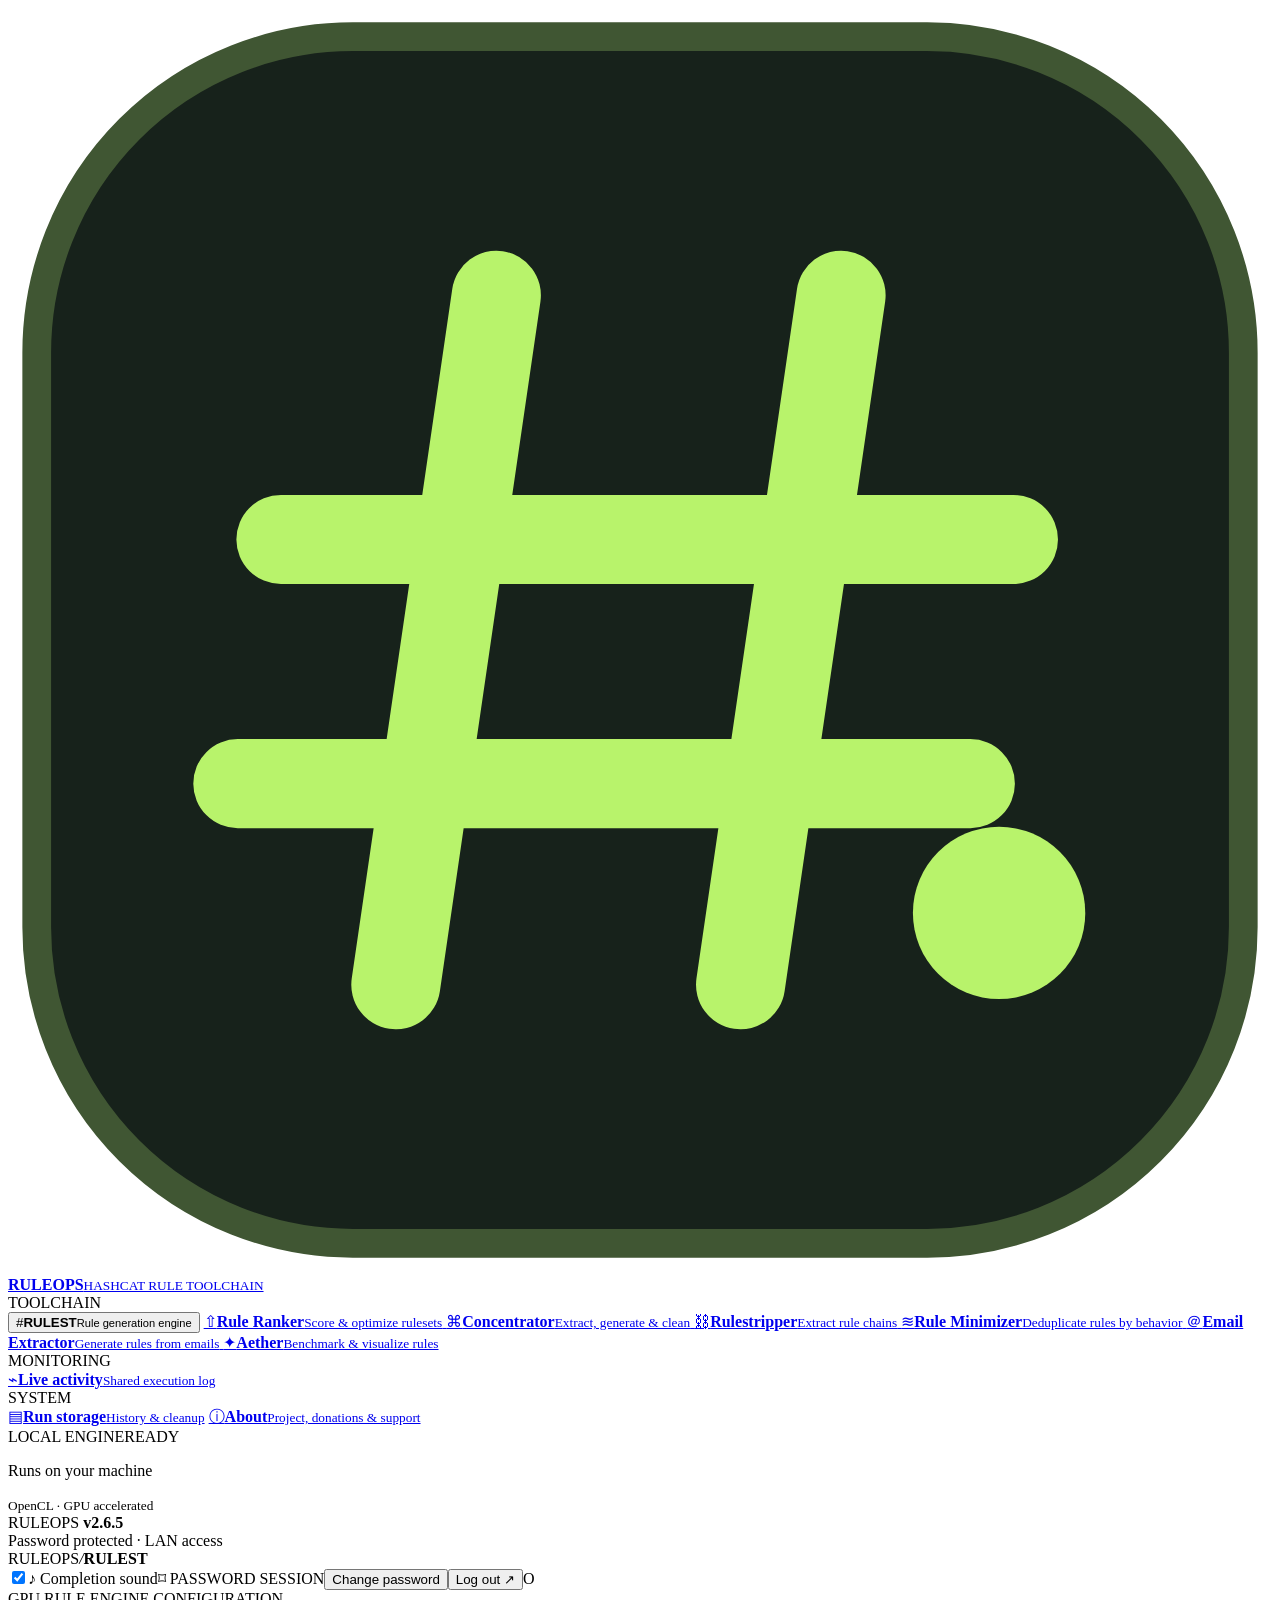
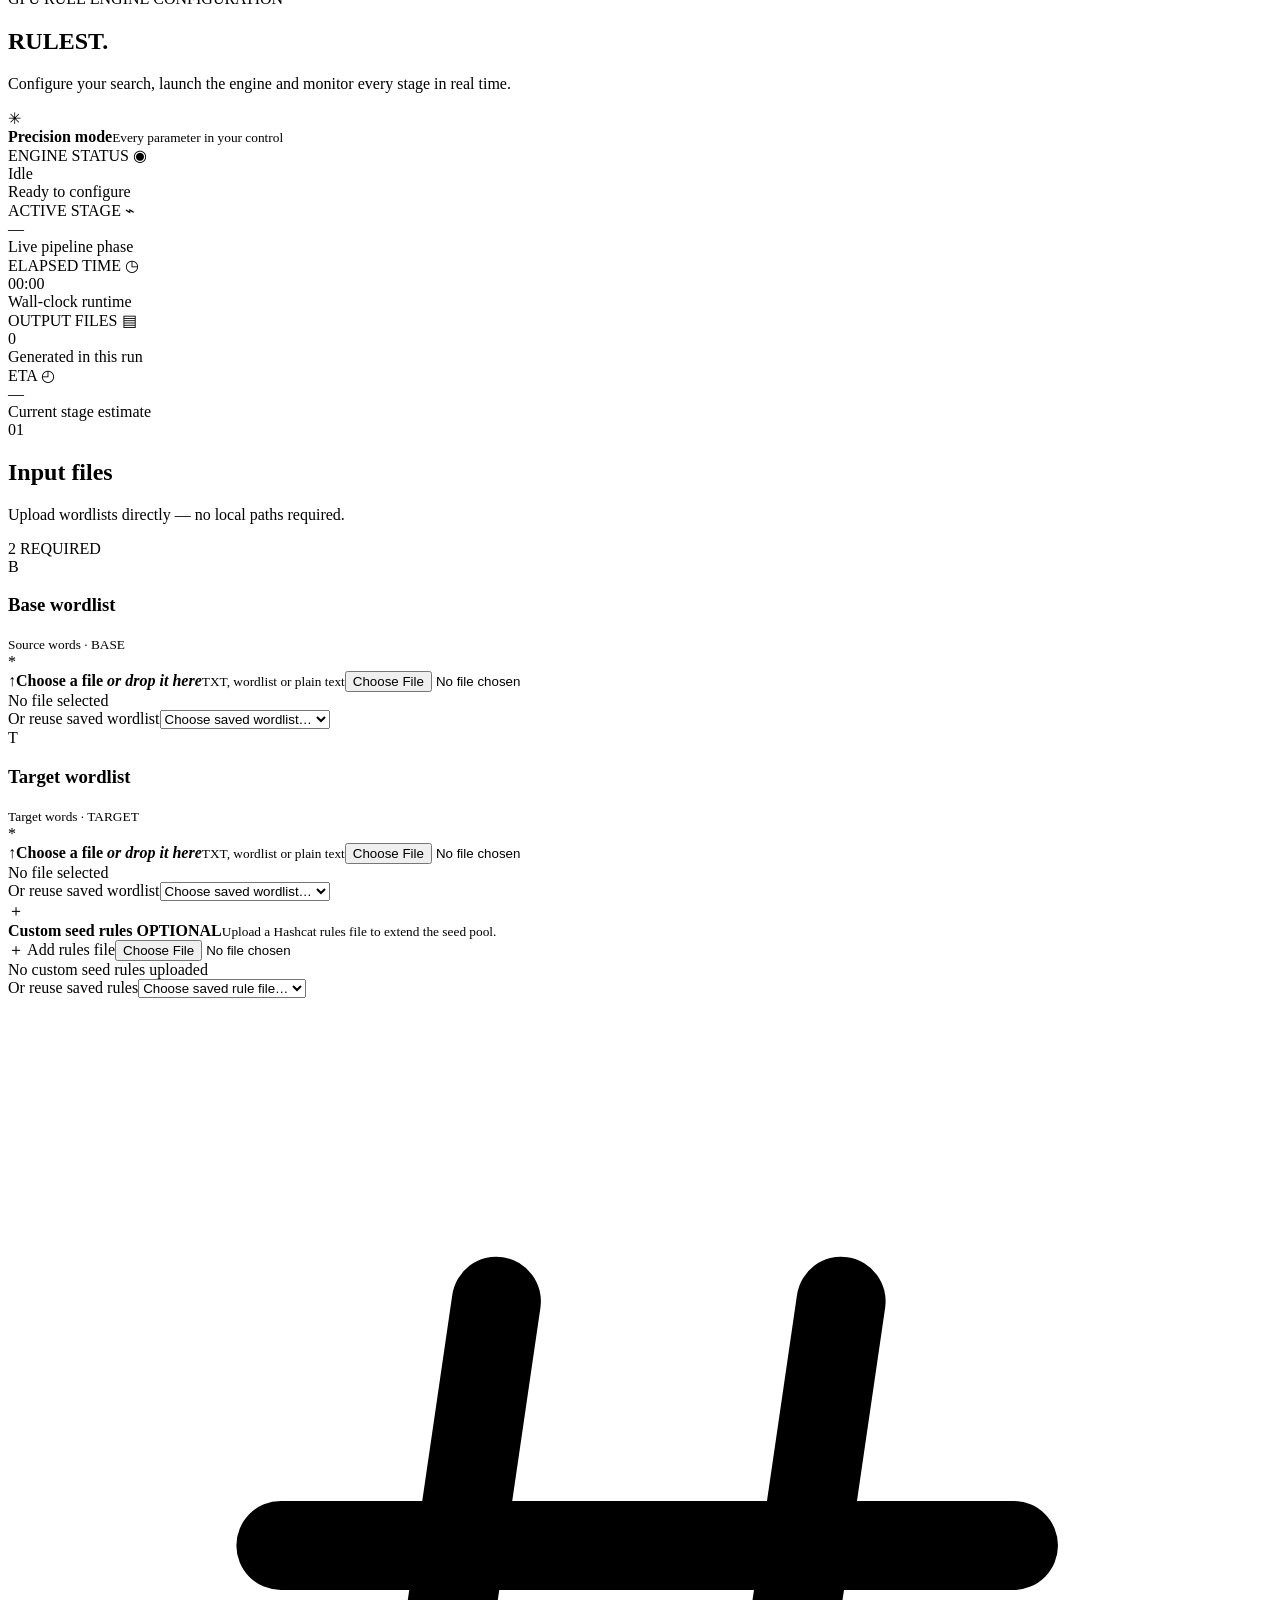
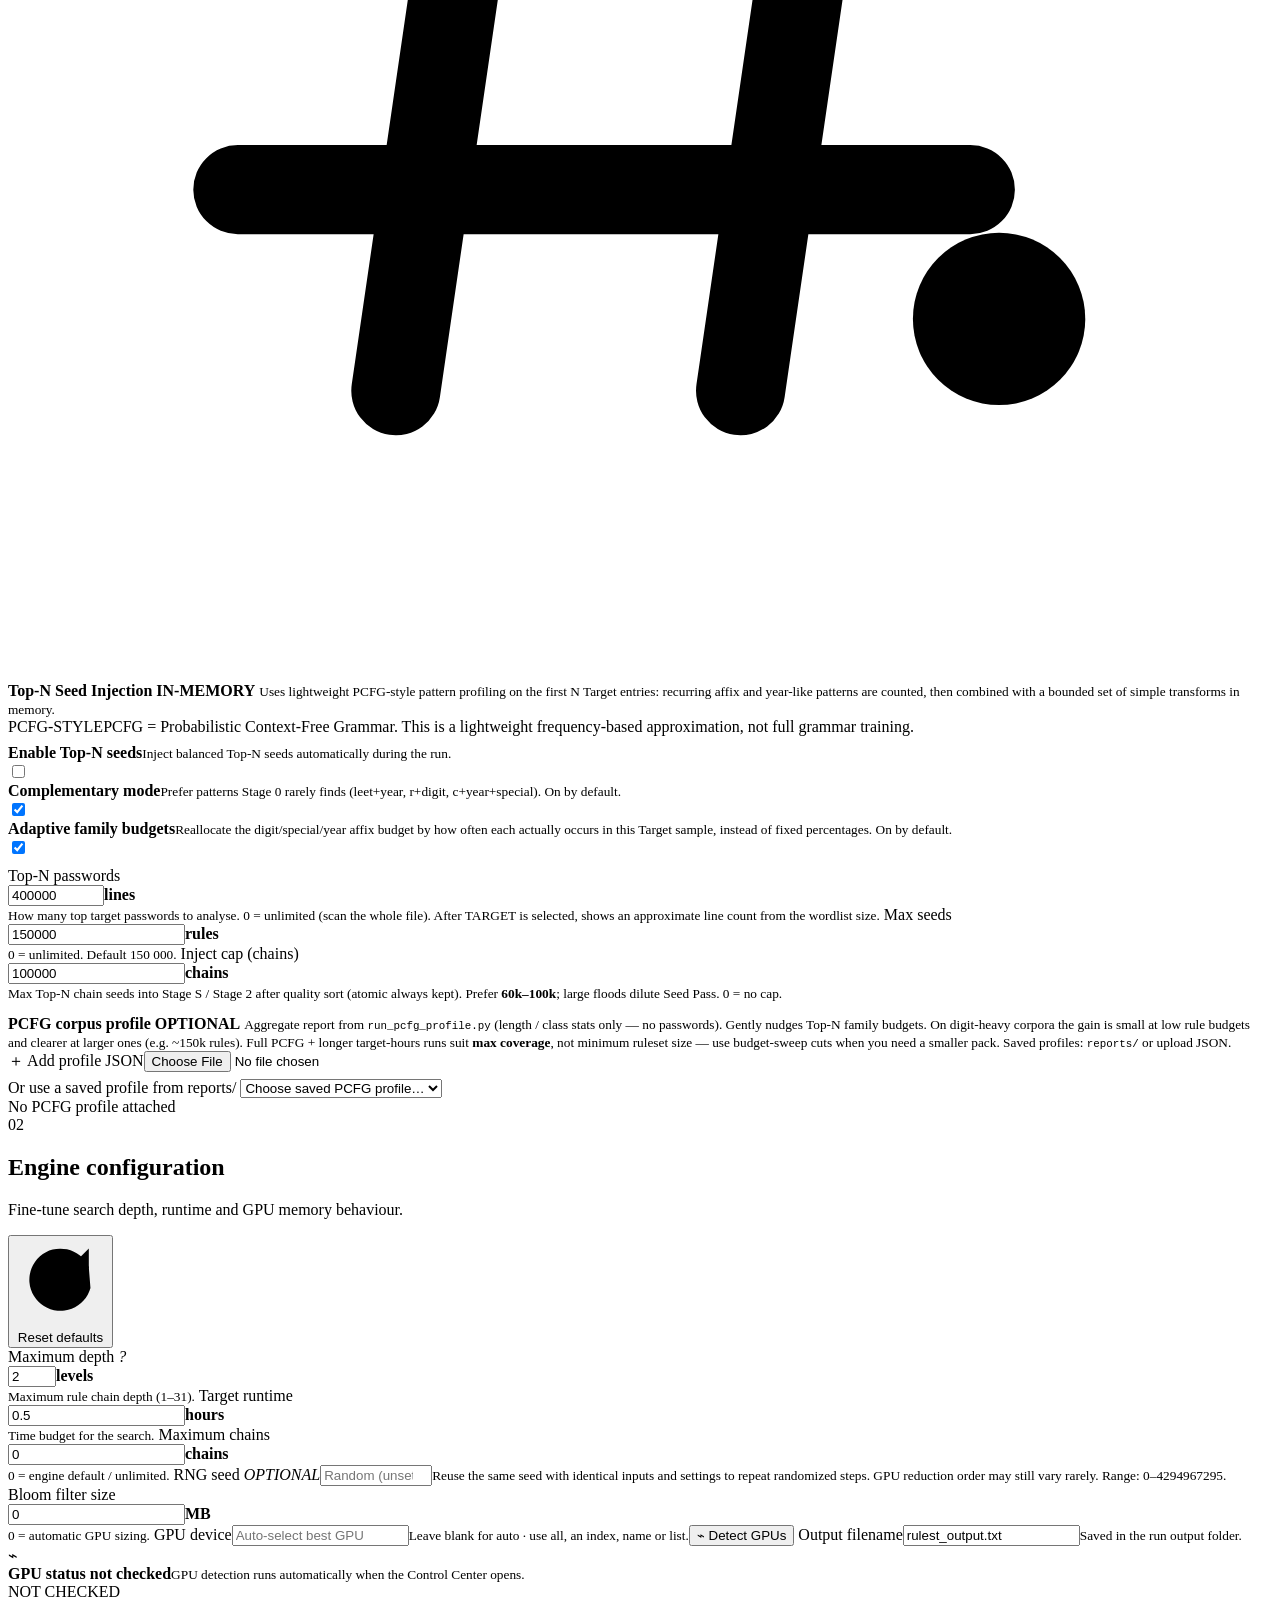
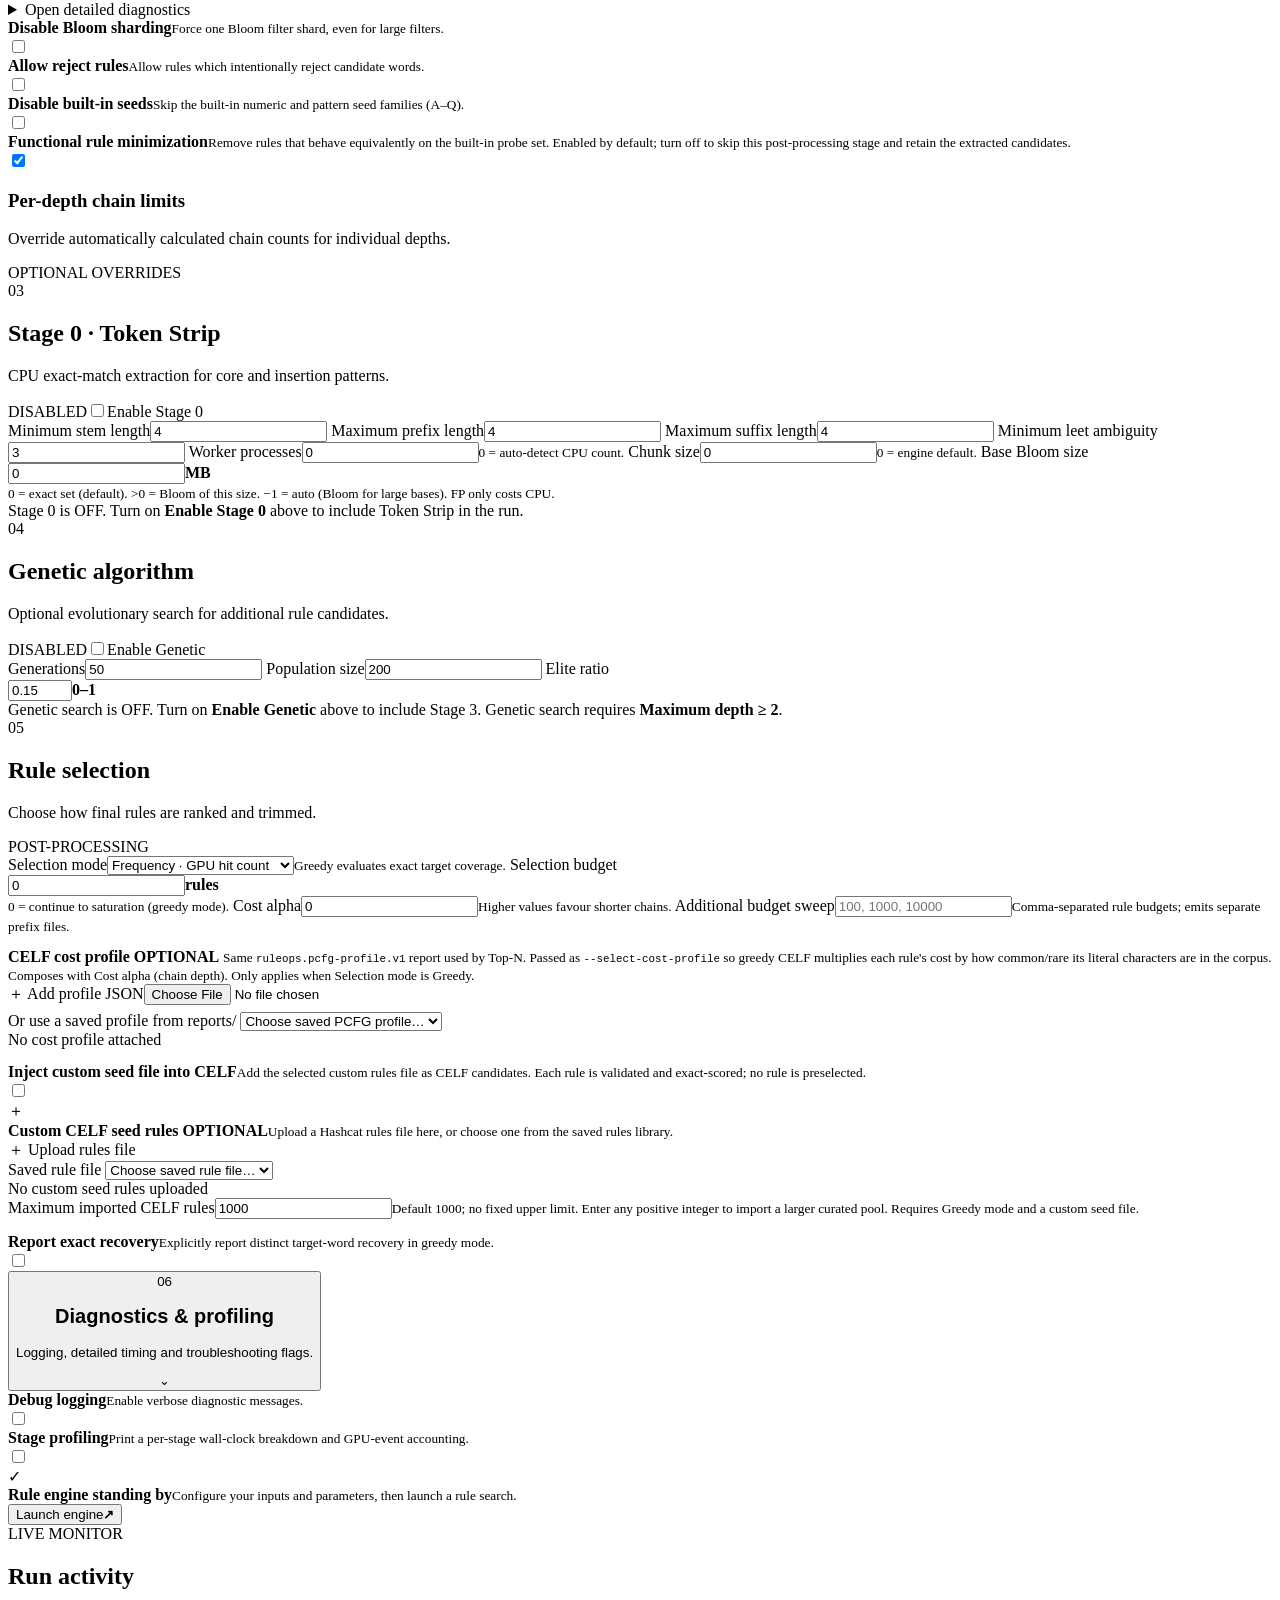
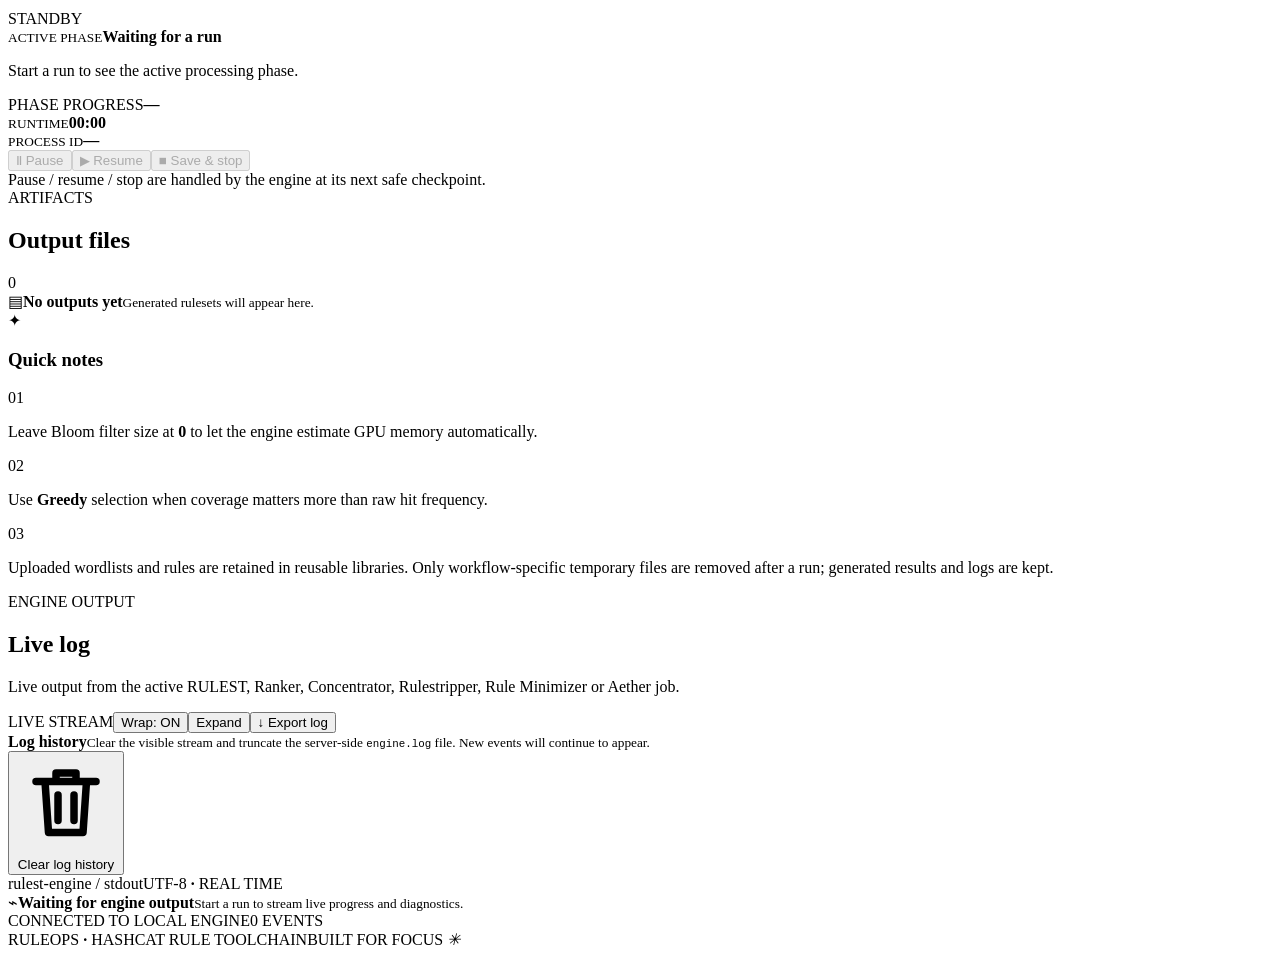
==== commit ca8867f9: "feat: add custom CELF seed injection with configurable limits and UI controls; reorganize documentat" ====
--- a/web/index.html
+++ b/web/index.html
@@ -7,7 +7,7 @@
   <meta name="theme-color" content="#0c0e13">
   <title>RULEOPS — Hashcat Rule Toolchain</title>
   <link rel="icon" type="image/svg+xml" href="/favicon.svg?v=ruleops-brand-1">
-  <link rel="stylesheet" href="/styles.css?v=2.6.5-aether-integration&ui-polish=20261116a&build=2.6.5-aether-integration&metrics=2.6.5&about-layout=20261115c&eta=20261115&run-clean=20261115a&library=20261115a&work-search=20261115a&dup-work=20261115b&about-brand=20261123a&storage-intel=20261115b&topn-pcfg-ui=20261120a&select-cost-profile=20261121a&unified-run-storage=20261124c">
+  <link rel="stylesheet" href="/styles.css?v=2.6.5-aether-integration&ui-polish=20261116a&build=2.6.5-aether-integration&metrics=2.6.5&about-layout=20261115c&eta=20261115&run-clean=20261115a&library=20261115a&work-search=20261115a&dup-work=20261115b&about-brand=20261123a&storage-intel=20261115b&topn-pcfg-ui=20261120a&select-cost-profile=20261121a&unified-run-storage=20261124c&storage-scrollbar=20261125a&working-rule-load=20261125e">
 </head>
 <body>
   <div class="app-shell">
@@ -107,7 +107,7 @@
             </div>
             <div class="optional-upload-row">
               <div class="optional-copy"><span class="optional-icon">＋</span><div><b>Custom seed rules <span>OPTIONAL</span></b><small>Upload a Hashcat rules file to extend the seed pool.</small></div></div>
-              <label class="secondary-upload" for="seed-file">＋ Add rules file<input id="seed-file" type="file"></label>
+              <label class="secondary-upload" for="seed-file">＋ Add rules file<input id="seed-file" type="file" accept=".rule,.rules,.hr,.hashcat,.txt,text/plain"></label>
             </div>
             <div class="seed-file-state" id="seed-state">No custom seed rules uploaded</div>
             <div class="library-pick seed-library-pick"><label for="library-seed">Or reuse saved rules</label><select id="library-seed" data-library-field="seed"><option value="">Choose saved rule file…</option></select></div>
@@ -251,6 +251,19 @@
               </select>
             </div>
             <div class="seed-file-state" id="select-cost-profile-state">No cost profile attached</div>
+            <div class="toggle-row compact-toggle" style="margin-top:0.85rem"><div><b>Inject custom seed file into CELF</b><small>Add the selected custom rules file as CELF candidates. Each rule is validated and exact-scored; no rule is preselected.</small></div><label class="switch"><input type="checkbox" id="celf_seed_into_celf"><span></span></label></div>
+            <div class="celf-seed-source" aria-label="CELF custom seed rules source">
+              <div class="optional-upload-row celf-seed-upload-row">
+                <div class="optional-copy"><span class="optional-icon">＋</span><div><b>Custom CELF seed rules <span>OPTIONAL</span></b><small>Upload a Hashcat rules file here, or choose one from the saved rules library.</small></div></div>
+                <label class="secondary-upload" for="seed-file">＋ Upload rules file</label>
+              </div>
+              <div class="library-pick celf-seed-library-pick">
+                <label for="celf-library-seed">Saved rule file</label>
+                <select id="celf-library-seed" data-library-field="seed"><option value="">Choose saved rule file…</option></select>
+              </div>
+              <div class="seed-file-state" id="celf-seed-state" aria-live="polite">No custom seed rules uploaded</div>
+            </div>
+            <label class="field" style="margin-top:0.85rem"><span>Maximum imported CELF rules</span><input type="number" min="1" step="1" value="1000" id="celf_seed_max_rules"><small>Default 1000; no fixed upper limit. Enter any positive integer to import a larger curated pool. Requires Greedy mode and a custom seed file.</small></label>
             <div class="toggle-row compact-toggle" style="margin-top:0.85rem"><div><b>Report exact recovery</b><small>Explicitly report distinct target-word recovery in greedy mode.</small></div><label class="switch"><input type="checkbox" id="exact_recovery"><span></span></label></div>
           </section>
 
@@ -1166,6 +1179,6 @@
   </dialog>
   <div class="toast" id="toast" role="status"></div>
 
-      <script src="/app.js?v=2.6.5-aether-integration&ui-polish=20261116a&build=2.6.5-aether-integration&metrics=2.6.5&eta=20261115&about-layout=20261115b&run-clean=20261115a&library=20261115a&work-search=20261115a&dup-work=20261115b&about-brand=20261123a&storage-intel=20261115b&select-cost-profile=20261121a&aether-nav-units=20261123a&unified-run-history=20261124c&history-compat=20261124a&aether-export-count=20261124a&storage-filepaths=20261125a"></script>
+      <script src="/app.js?v=2.6.5-aether-integration&ui-polish=20261116a&build=2.6.5-aether-integration&metrics=2.6.5&eta=20261115&about-layout=20261115b&run-clean=20261115a&library=20261115a&work-search=20261115a&dup-work=20261115b&about-brand=20261123a&storage-intel=20261115b&select-cost-profile=20261121a&aether-nav-units=20261123a&unified-run-history=20261124c&history-compat=20261124a&aether-export-count=20261124a&storage-absolute-filepaths=20261125b&working-rule-load=20261125e"></script>
 </body>
 </html>
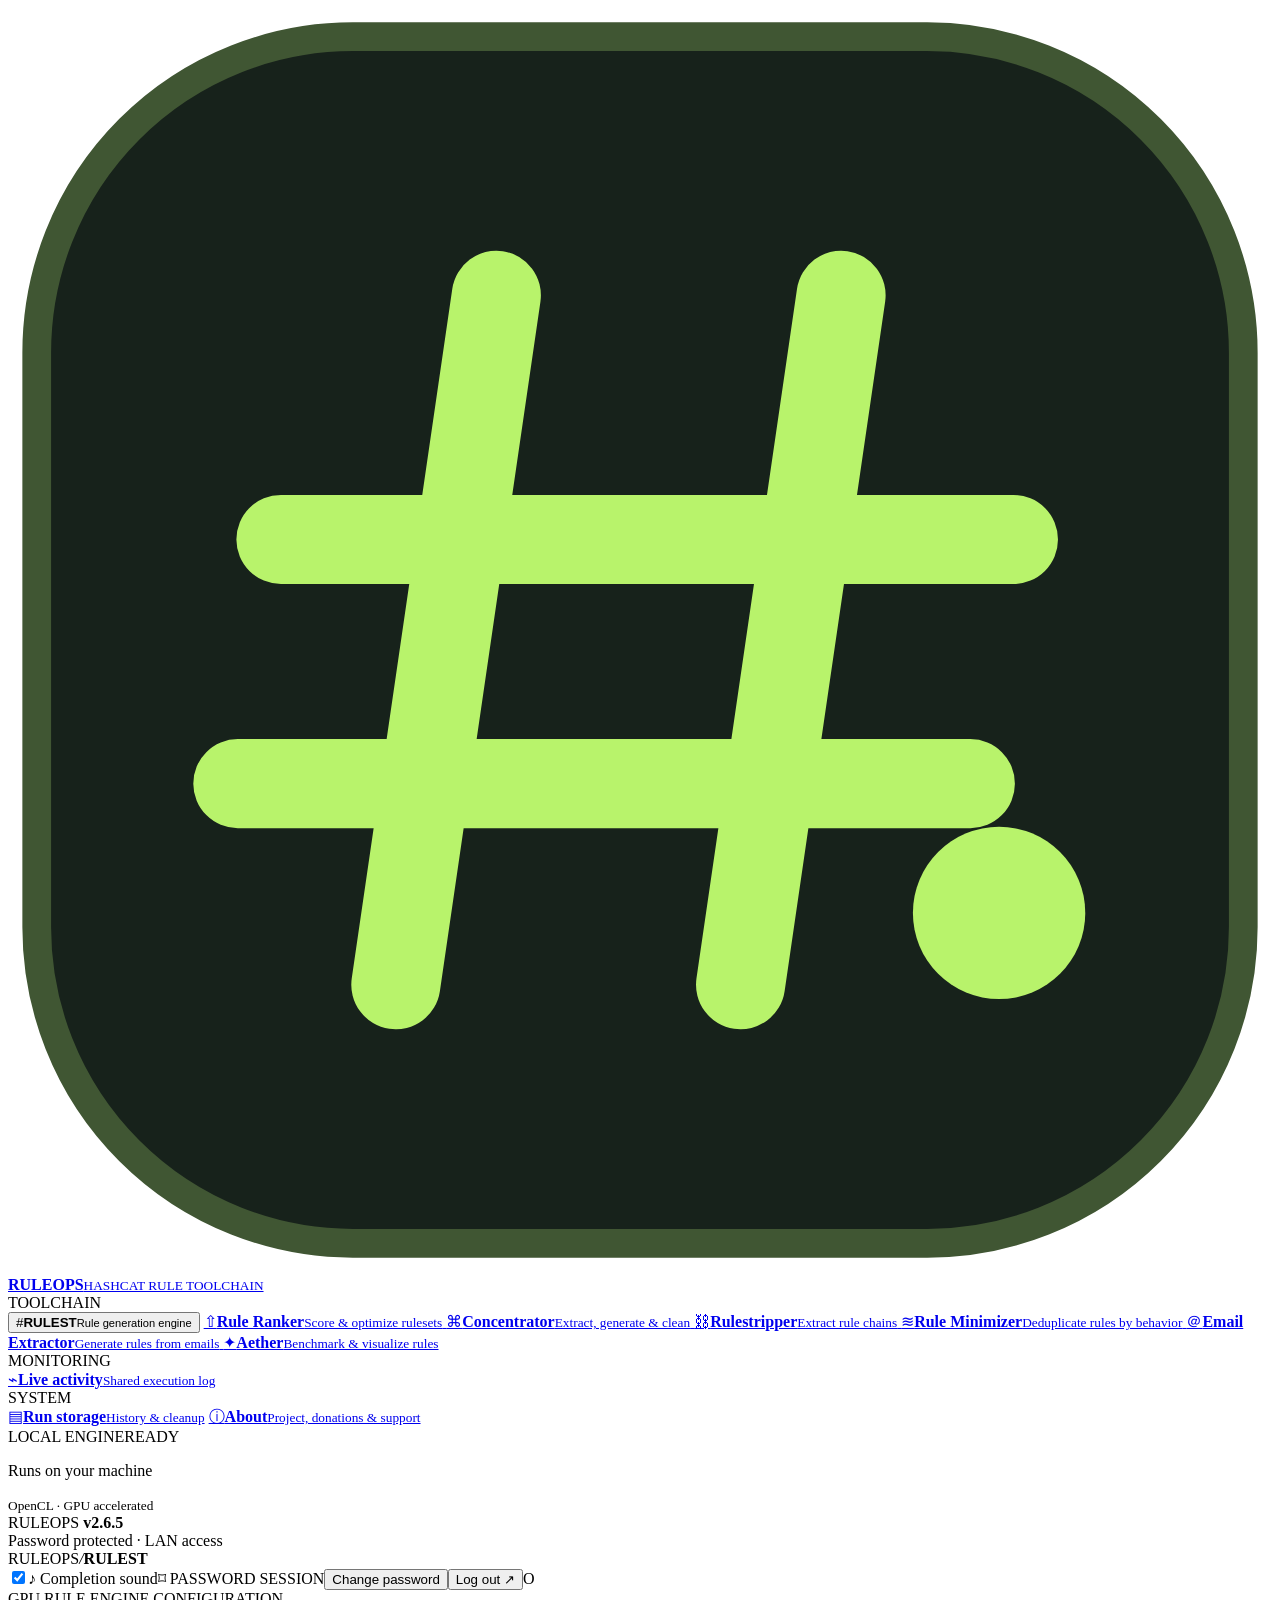
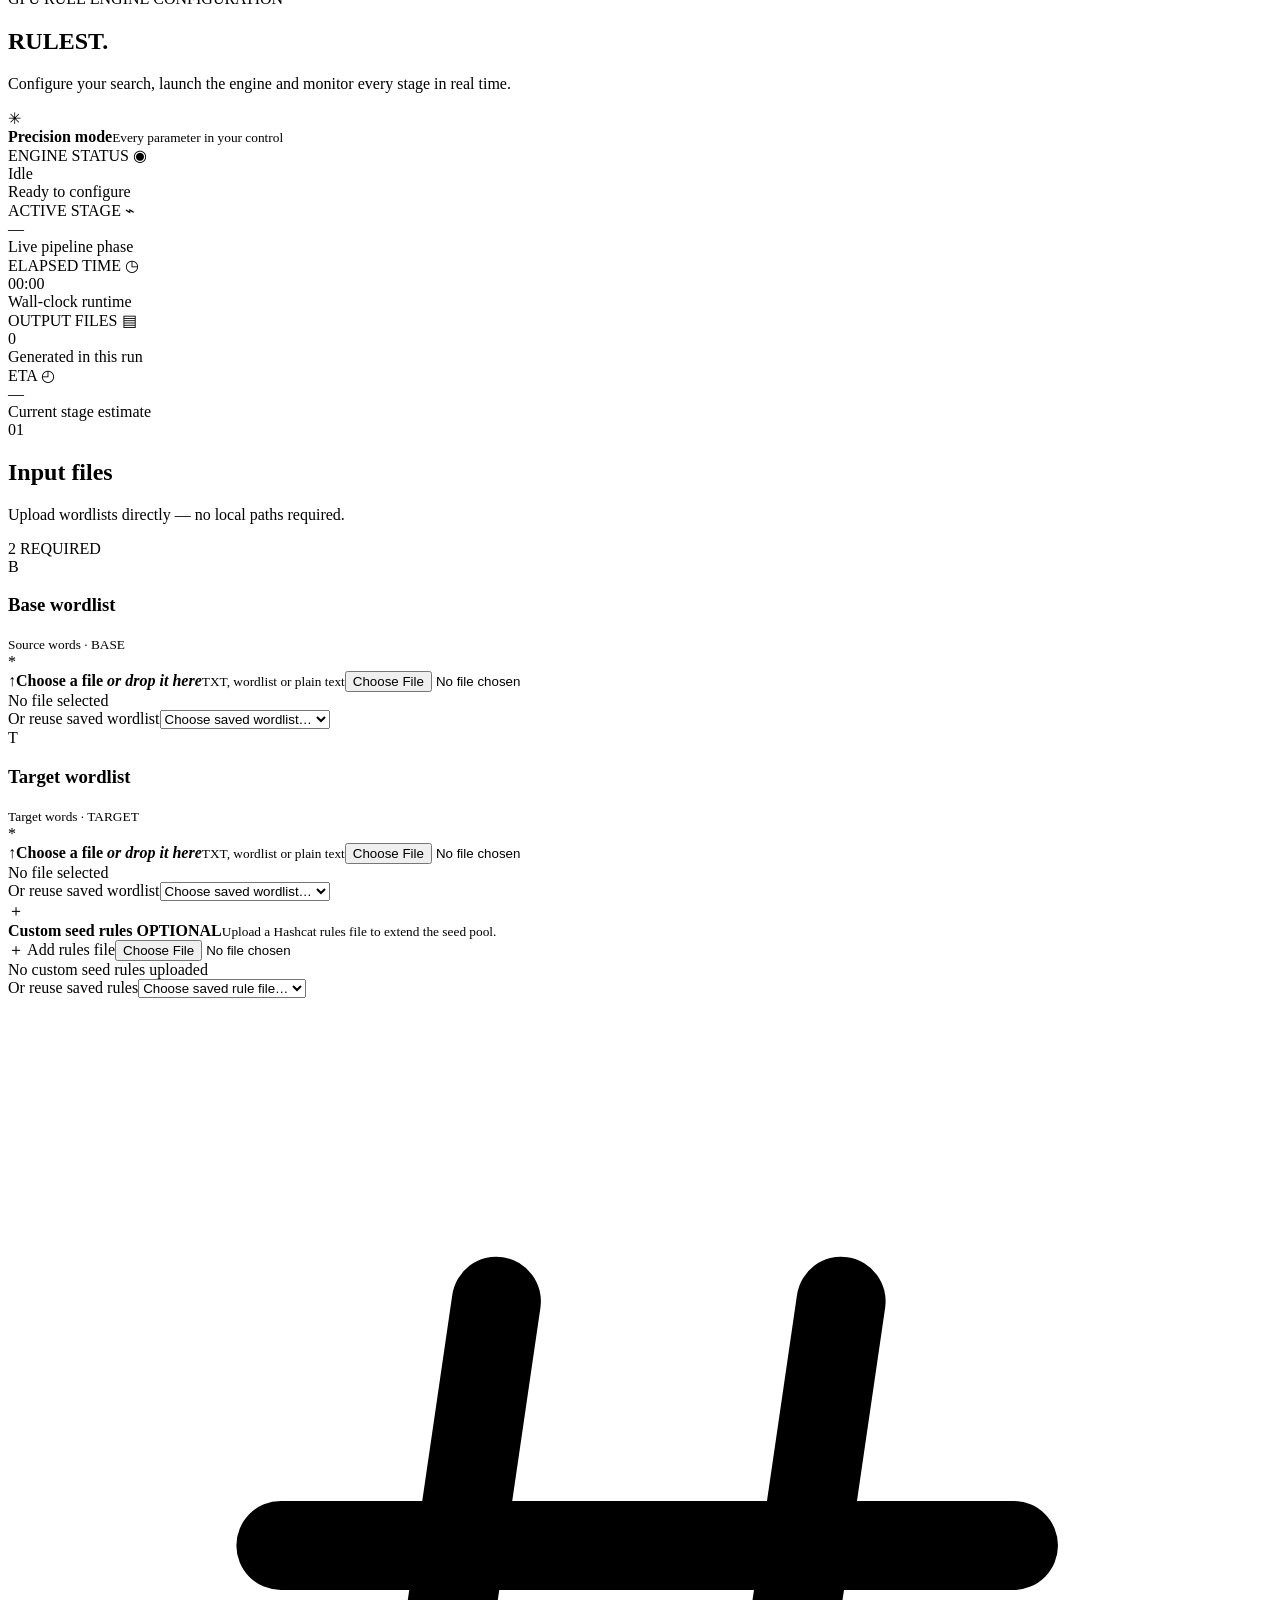
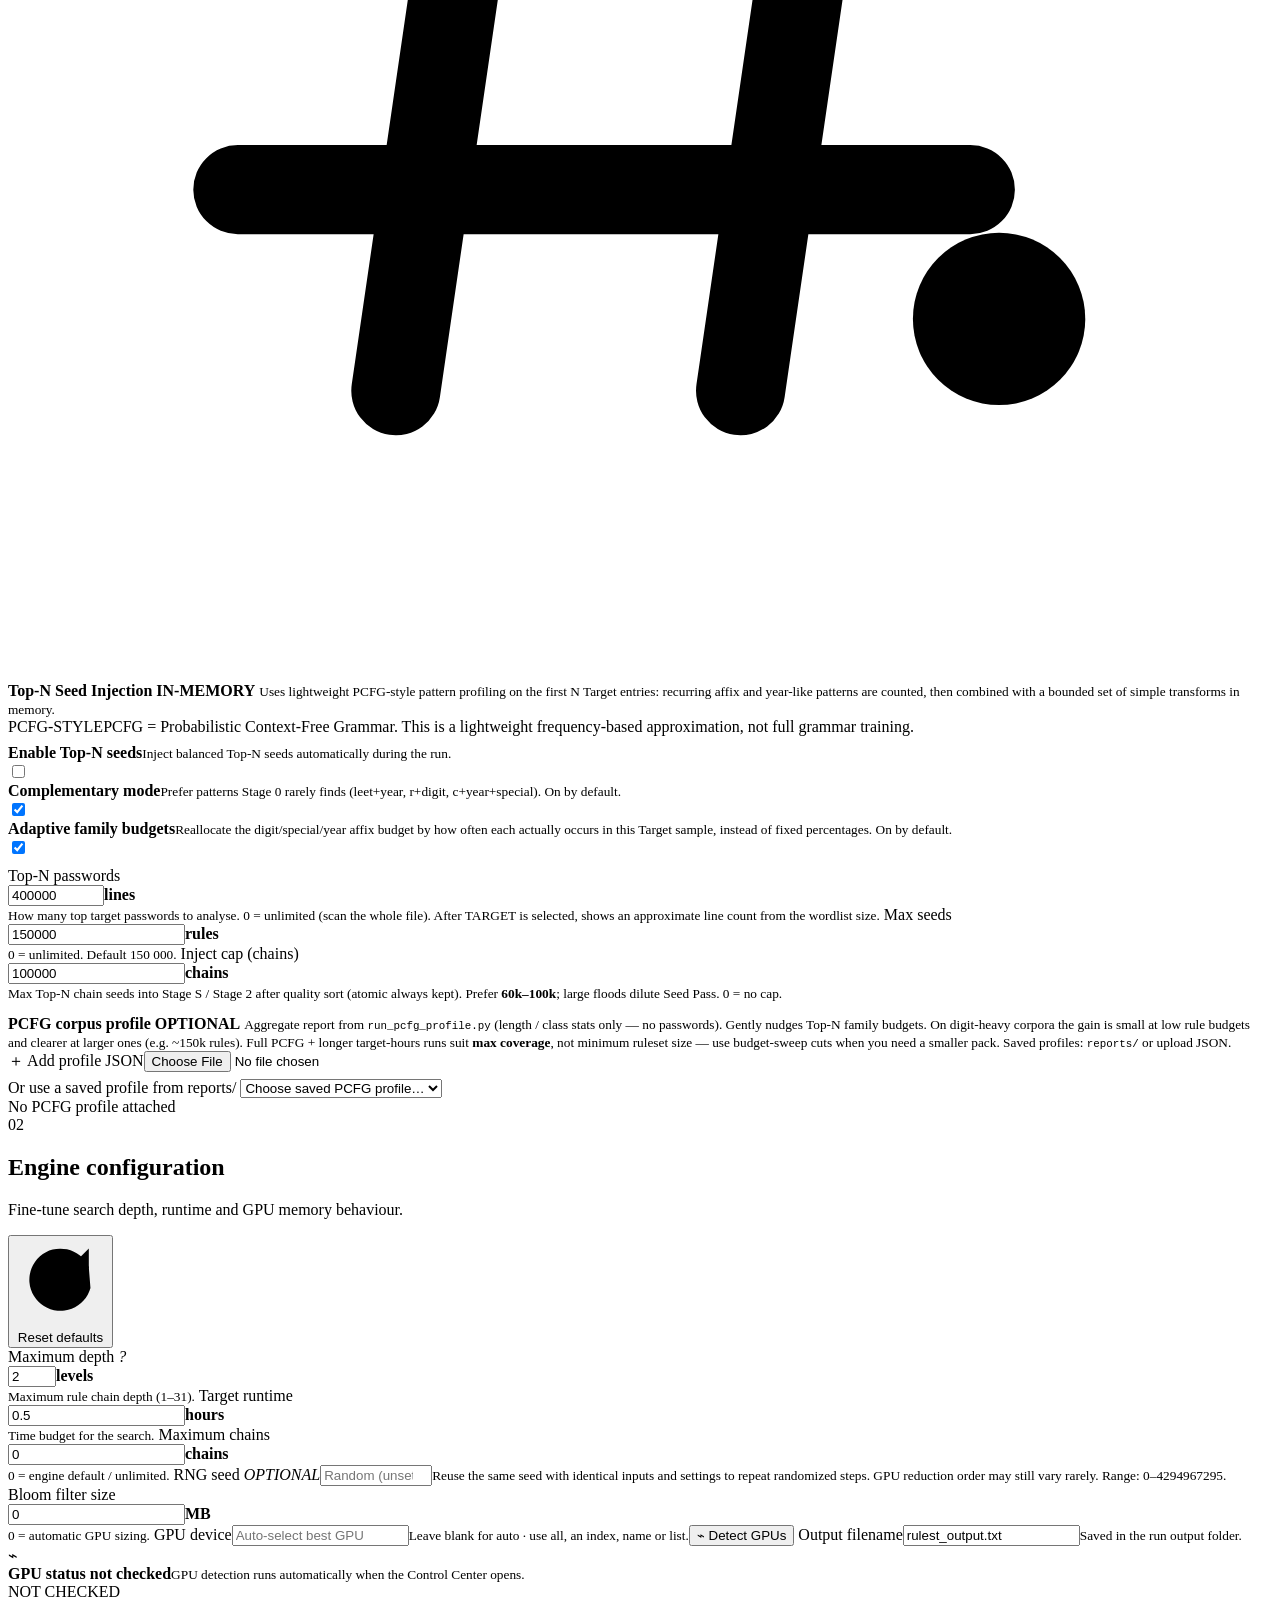
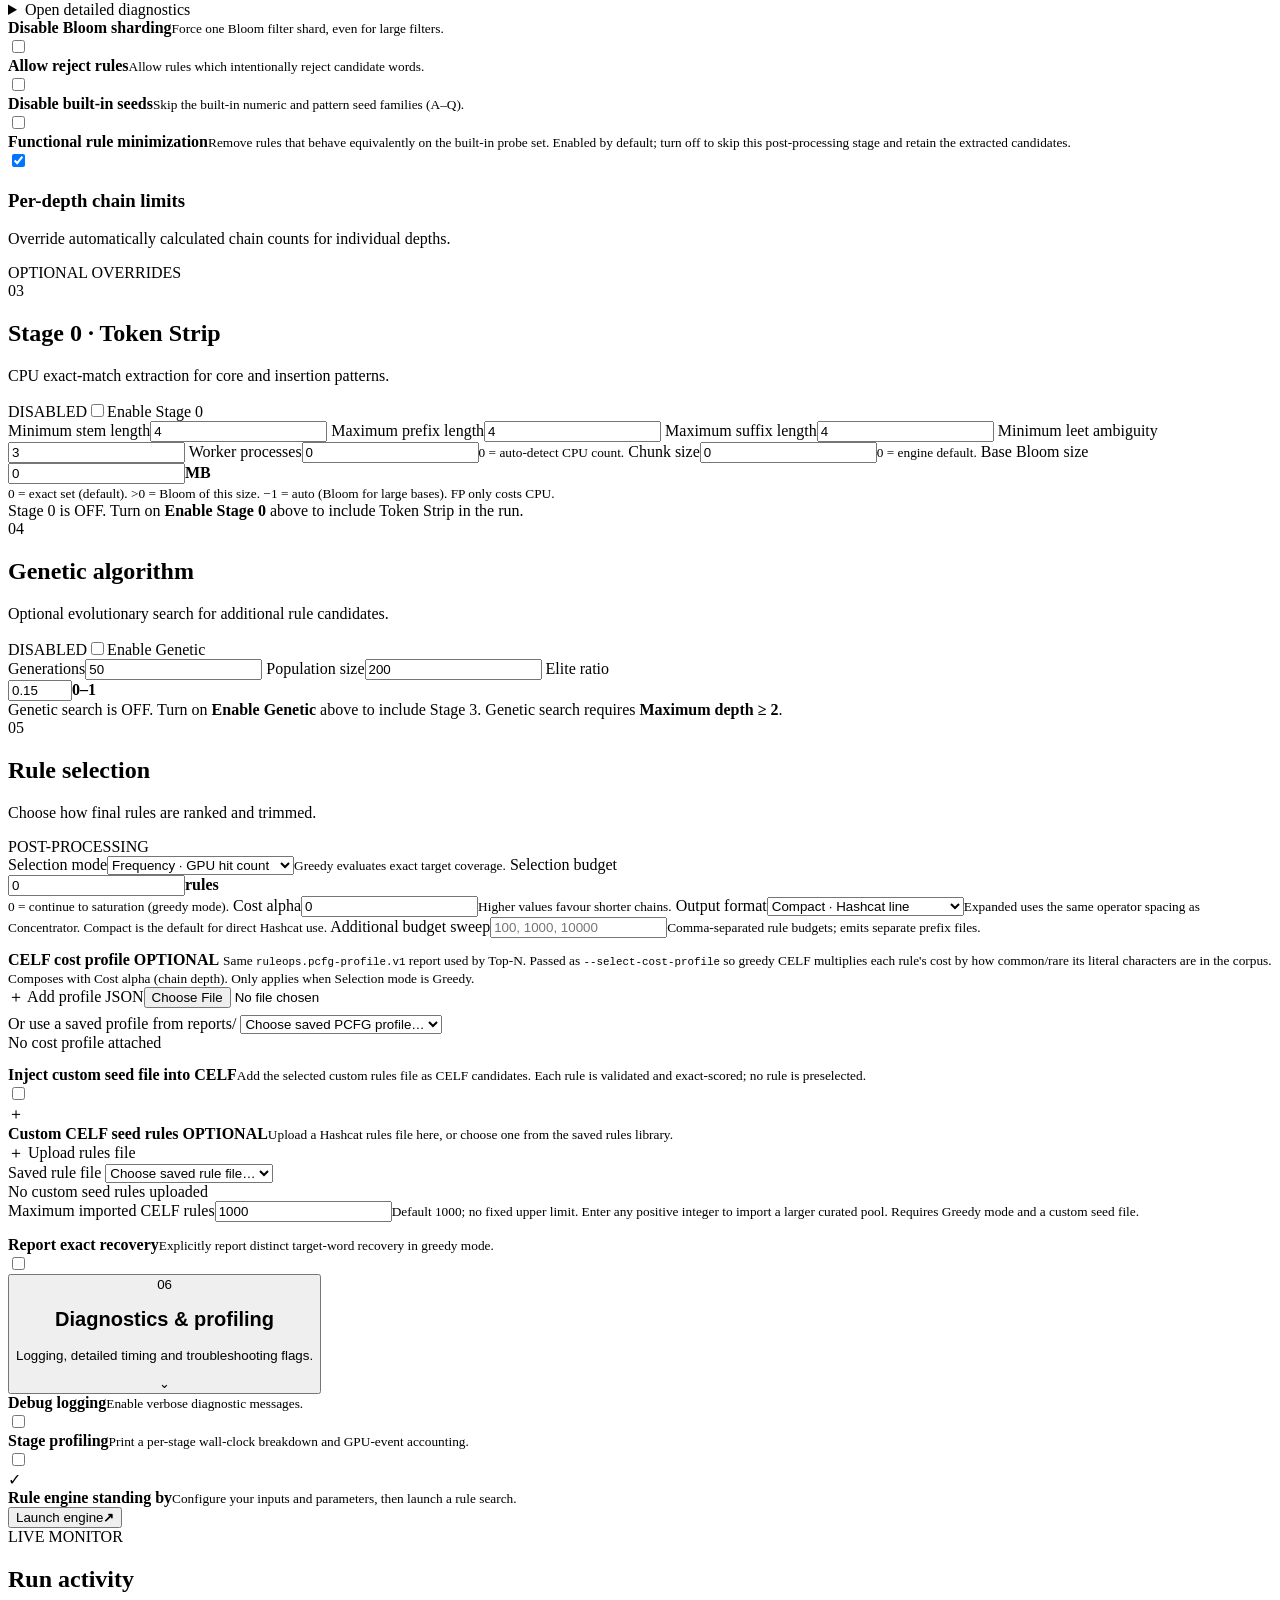
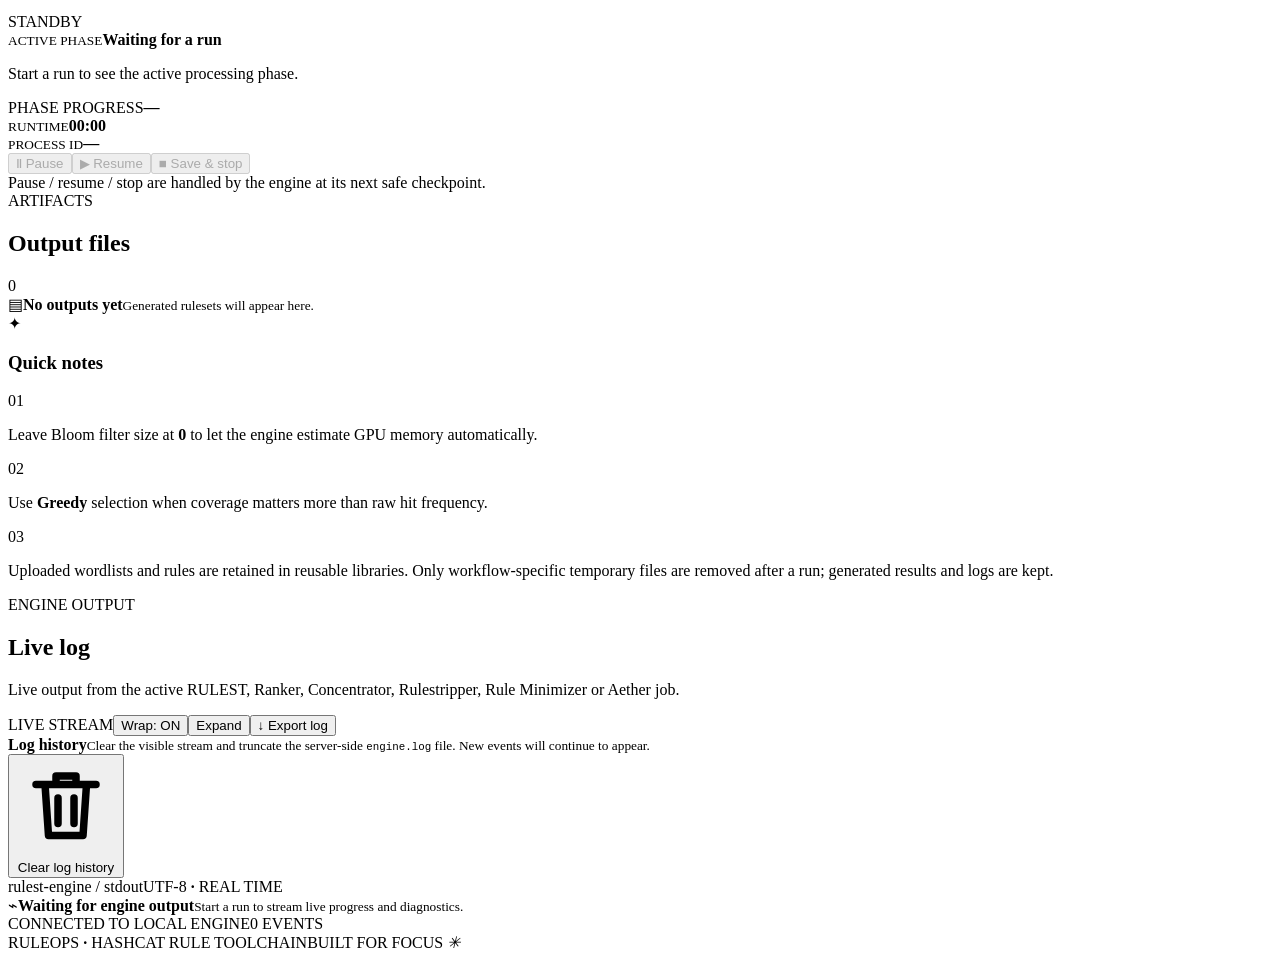
==== commit 3f84b6e9: "feat(rulest): add expanded spaced-rule output format with shared tokenizer, extended operator suppor" ====
--- a/web/index.html
+++ b/web/index.html
@@ -235,6 +235,7 @@
               <label class="field"><span>Selection mode</span><select id="select_mode"><option value="frequency">Frequency · GPU hit count</option><option value="greedy">Greedy · Marginal coverage</option></select><small>Greedy evaluates exact target coverage.</small></label>
               <label class="field"><span>Selection budget</span><div class="input-suffix"><input type="number" min="0" value="0" id="select_budget"><b>rules</b></div><small>0 = continue to saturation (greedy mode).</small></label>
               <label class="field"><span>Cost alpha</span><input type="number" min="0" step="0.1" value="0" id="select_cost_alpha"><small>Higher values favour shorter chains.</small></label>
+              <label class="field"><span>Output format</span><select id="output_format"><option value="line">Compact · Hashcat line</option><option value="expanded">Expanded · spaced operators</option></select><small>Expanded uses the same operator spacing as Concentrator. Compact is the default for direct Hashcat use.</small></label>
               <label class="field field-wide"><span>Additional budget sweep</span><input type="text" id="select_budgets" placeholder="100, 1000, 10000"><small>Comma-separated rule budgets; emits separate prefix files.</small></label>
             </div>
             <div class="optional-copy" style="margin-top:0.85rem">
